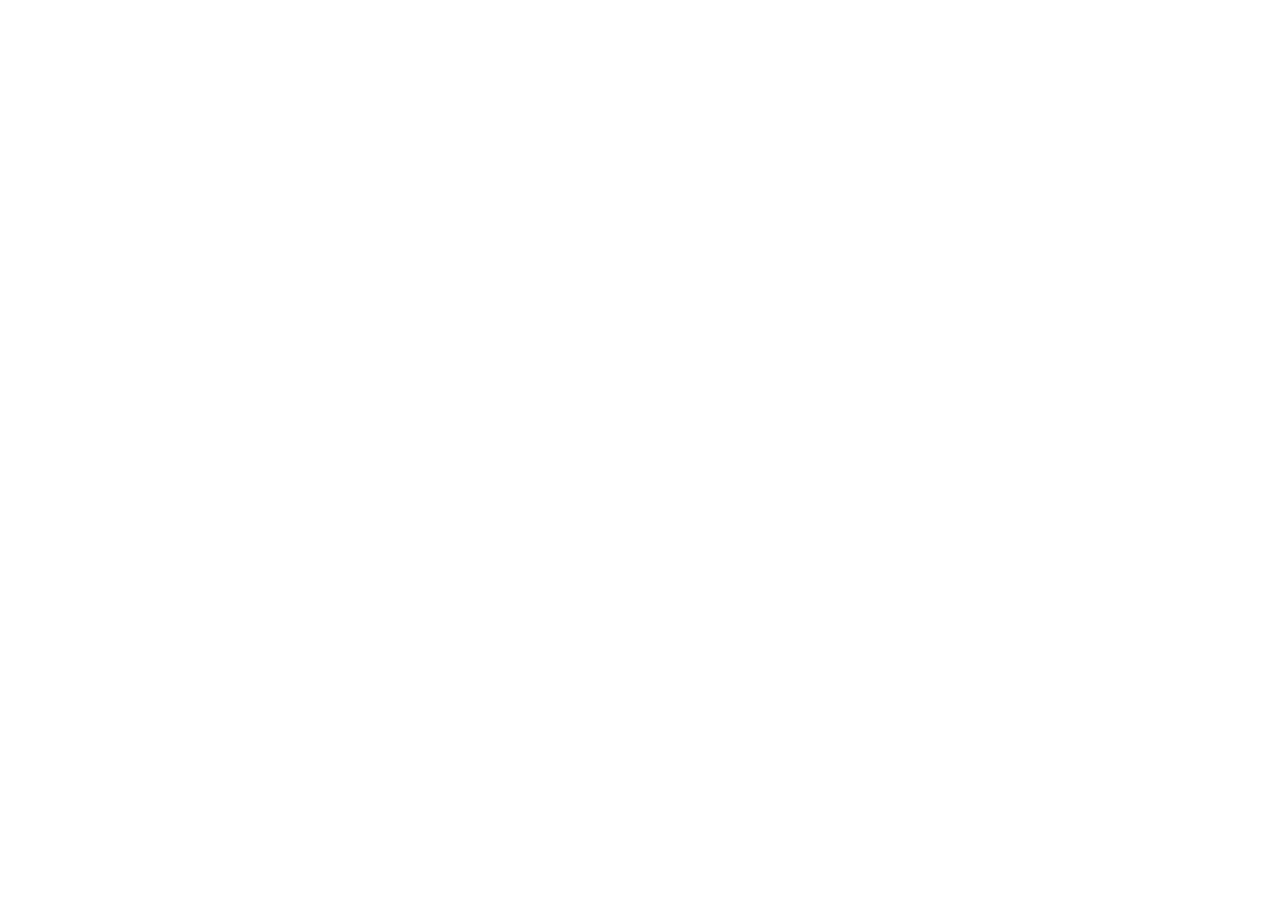
==== index.html @ 5983dcd0 "estructura del index" ====
<!DOCTYPE html>
<html lang="es">
<head>
    <meta charset="UTF-8">
    <meta name="viewport" content="width=device-width, initial-scale=1.0">
    <title>Patitas</title>
    <link rel="stylesheet" href="/css/style.css">
    <link rel="stylesheet" href="/css/responsive.css">
</head>
<body>
    <header>
        <nav>

        </nav>
    </header>

    <main>
        <section class="hero">

        </section>

        <section class="carousel">
            
        </section>

        <section class="about">
            
        </section>

        <section class="mission-vision">
            
        </section>

        <section class="gallery">
            
        </section>

        <section class="testimonials">
            
        </section>
    </main>
</body>
</html>
---- css/style.css ----
*{
    padding-bottom:0;
    margin: 0;
    box-sizing: border-box;
}

:root{
    --primary-color: #3B2416;
    --secondary-color: #F28C28;
    --light-color: #F5E6D3;
    --white-color: #FFF8F0;
    --text-color: #2B2B2B;
    --gray-color: #6B6B6B;
}
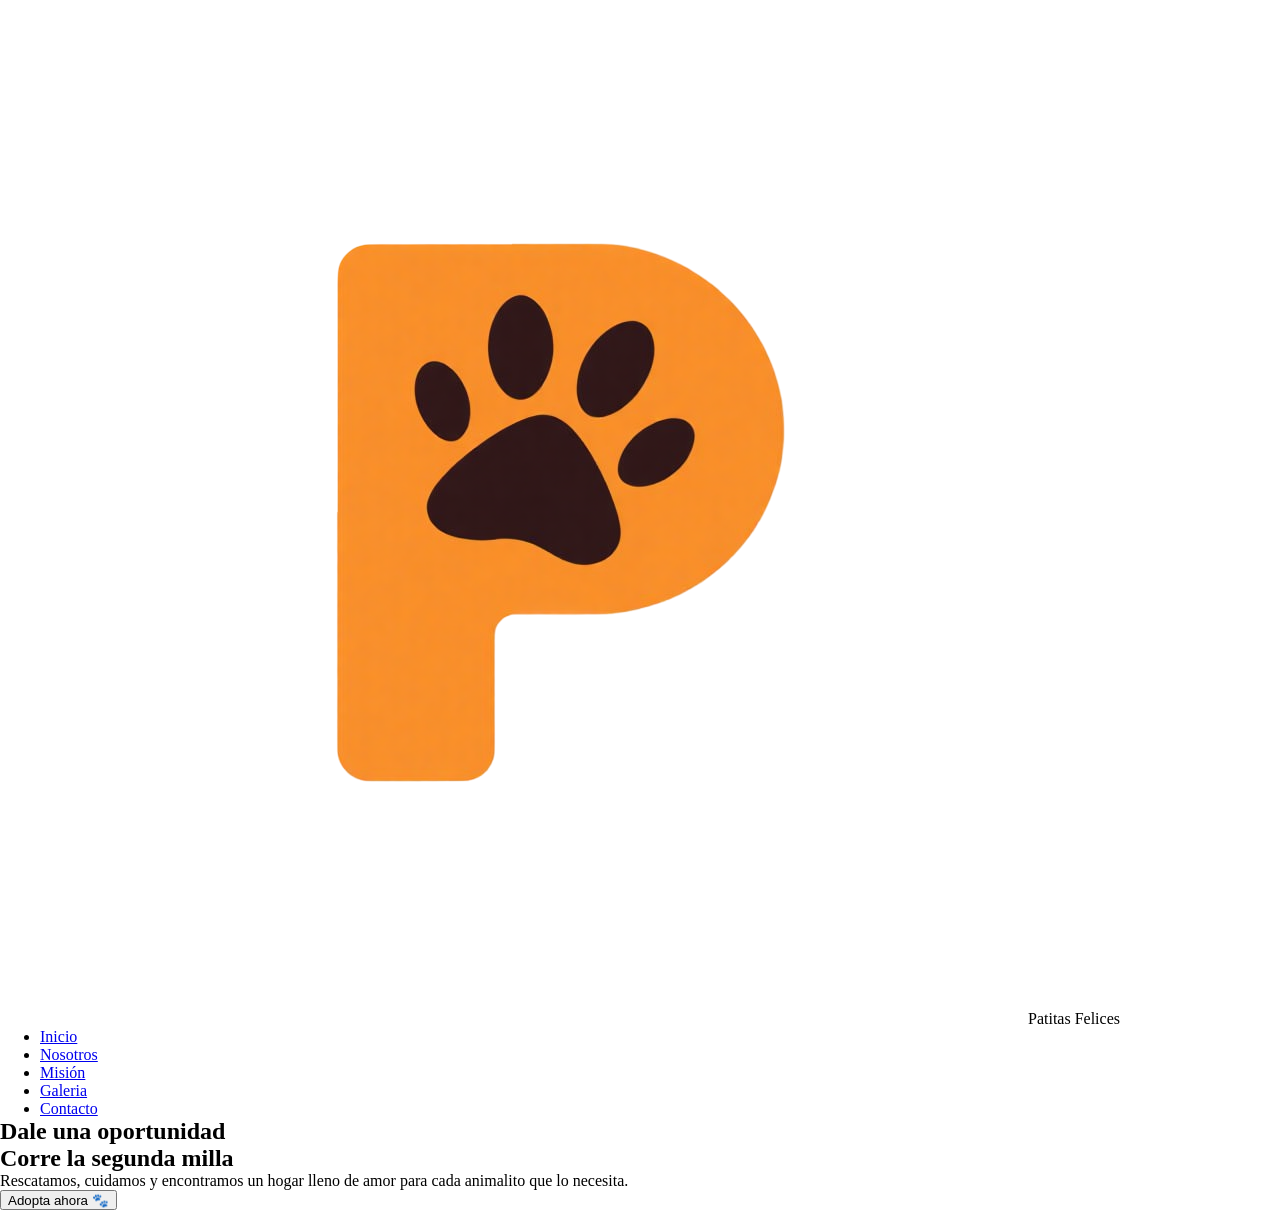
==== commit d1e44768: "recursos para el carrusel" ====
--- a/index.html
+++ b/index.html
@@ -10,12 +10,30 @@
 <body>
     <header>
         <nav>
-
+            <div class="nav-logo">
+                <img src="/assets/logo.png" alt="Patitas Felices">
+                <span class="logo-text">Patitas Felices</span>
+            </div>
+            <ul class="nav-links">
+                <li><a href="#inicio">Inicio</a></li>
+                <li><a href="#nosotroa">Nosotros</a></li>
+                <li><a href="#mision-vision">Misión</a></li>
+                <li><a href="#galeria">Galeria</a></li>
+                <li><a href="./contacto.html">Contacto</a></li>
+                
+                
+            </ul>
         </nav>
     </header>
 
     <main>
-        <section class="hero">
+        <!--BANNER PRINCIPAL-->
+        <section class="hero" id="inicio">
+            <div class="hero-texto">
+                <h1>Dale una oportunidad <br>Corre la segunda milla</h1>
+                <p>Rescatamos, cuidamos y encontramos un hogar lleno de amor para cada animalito que lo necesita.</p>
+                <a href="./adoptar.html"><button class="btn-primary">Adopta ahora 🐾</button></a>
+            </div>
 
         </section>
 
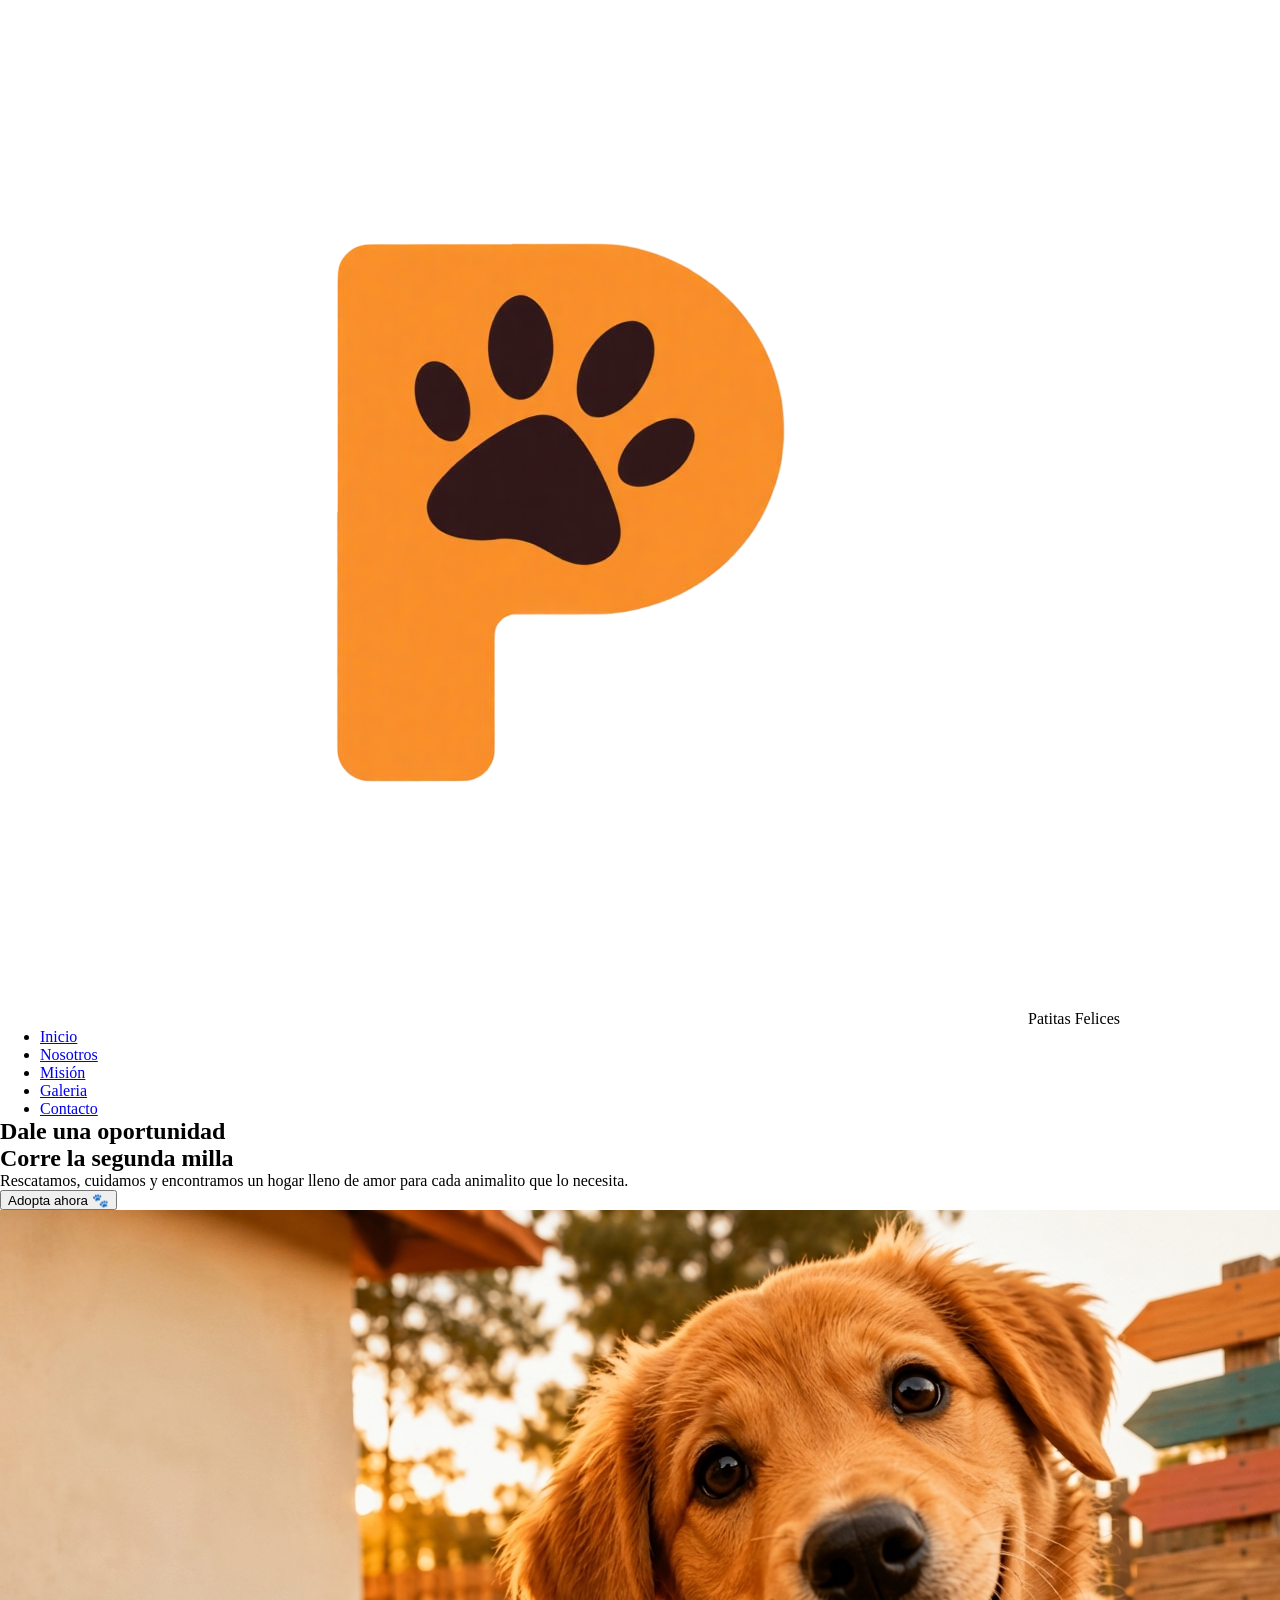
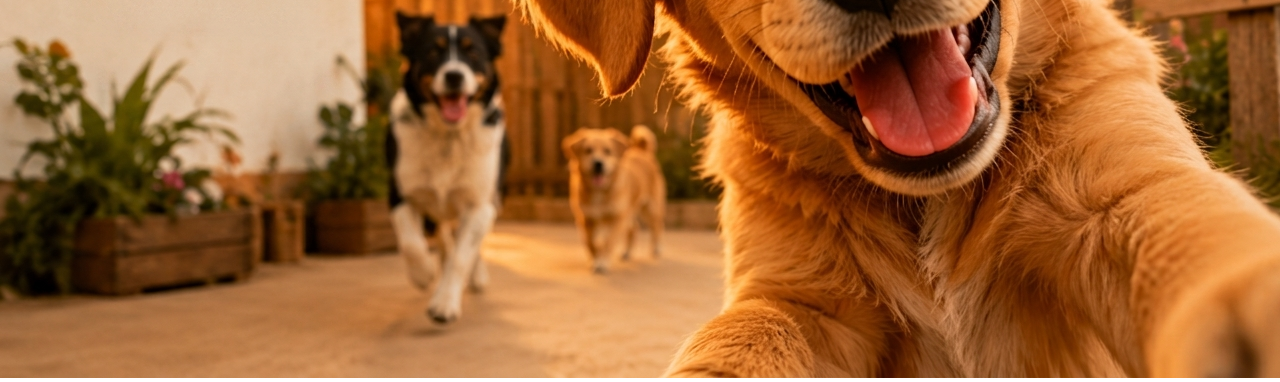
==== commit 1a6184cd: "section banner principal" ====
--- a/index.html
+++ b/index.html
@@ -28,16 +28,20 @@
 
     <main>
         <!--BANNER PRINCIPAL-->
-        <section class="hero" id="inicio">
+        <section class="hero">
             <div class="hero-texto">
                 <h1>Dale una oportunidad <br>Corre la segunda milla</h1>
                 <p>Rescatamos, cuidamos y encontramos un hogar lleno de amor para cada animalito que lo necesita.</p>
                 <a href="./adoptar.html"><button class="btn-primary">Adopta ahora 🐾</button></a>
             </div>
-
+            <div class="hero-imagen">
+                <img src="./assets/hero.png" alt="Perrito feliz">
+            </div>
         </section>
 
+        <!--CARRUSEL-->
         <section class="carousel">
+
             
         </section>
 
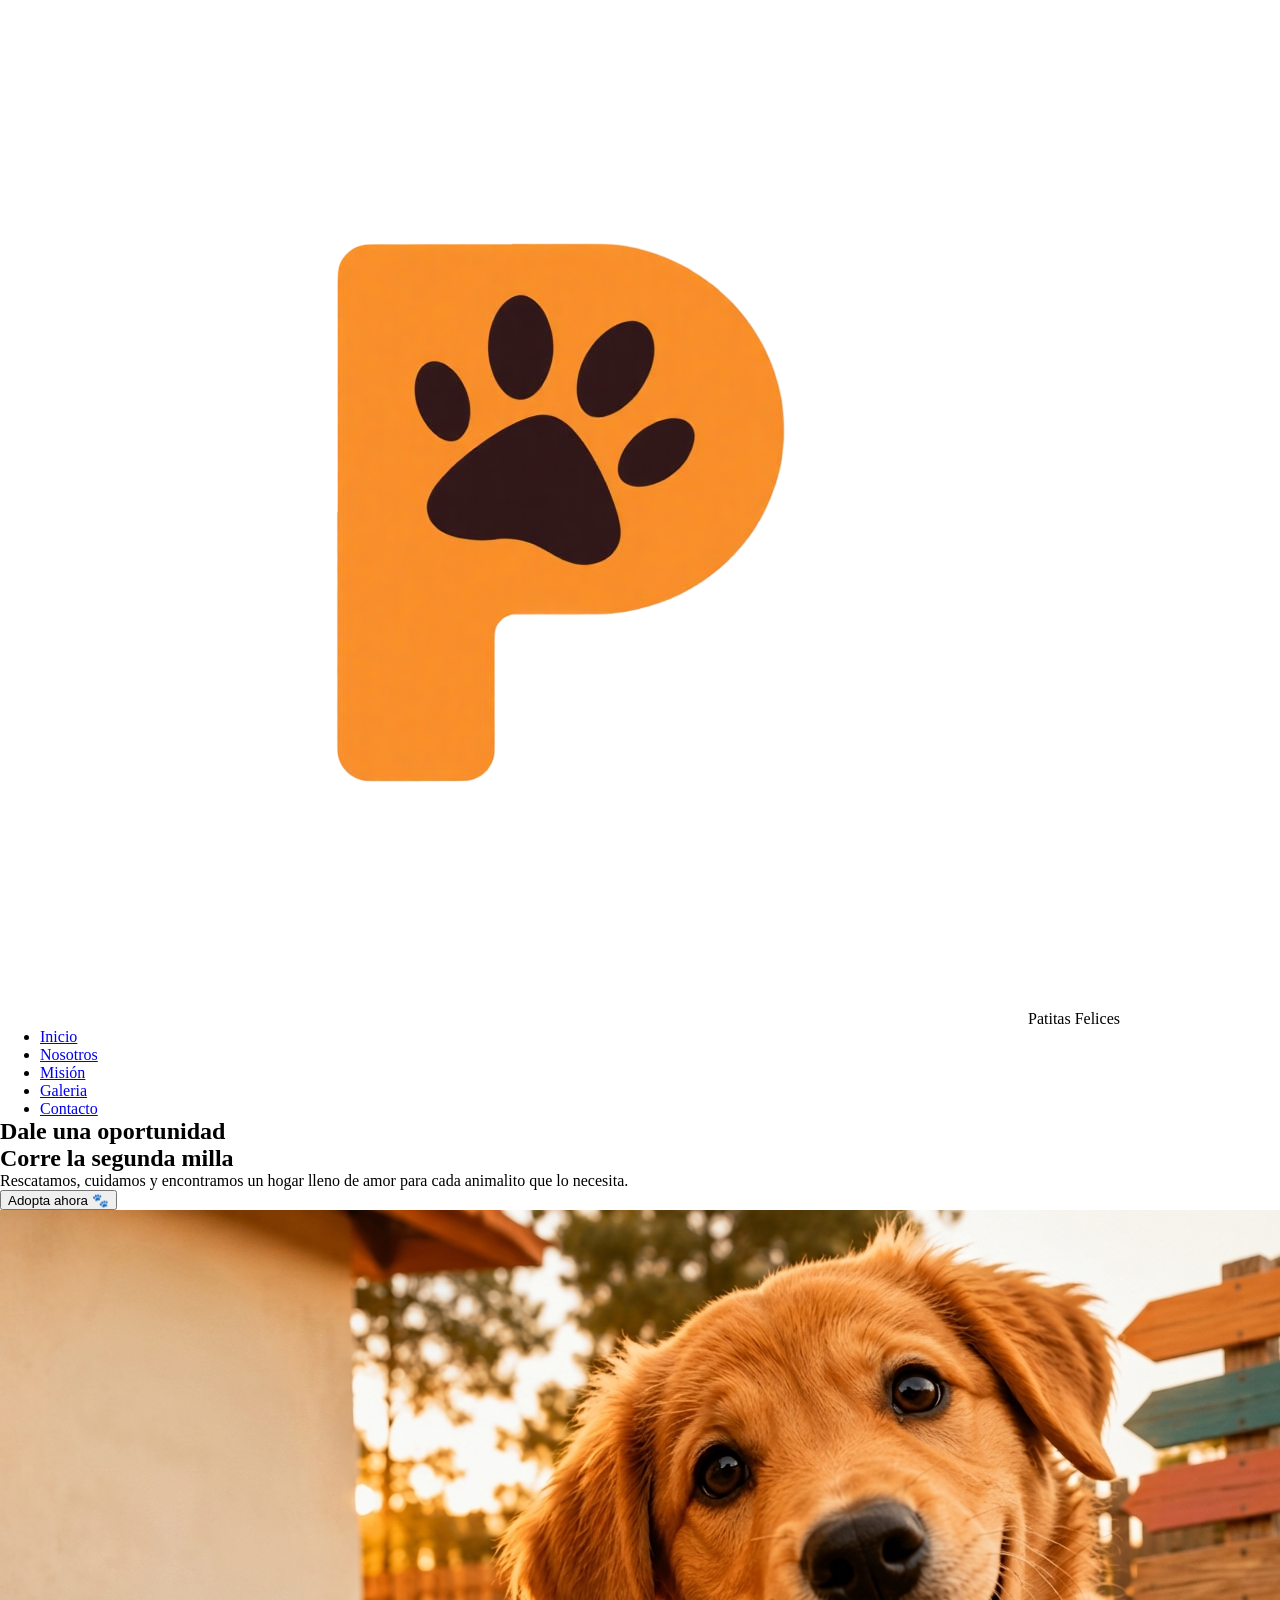
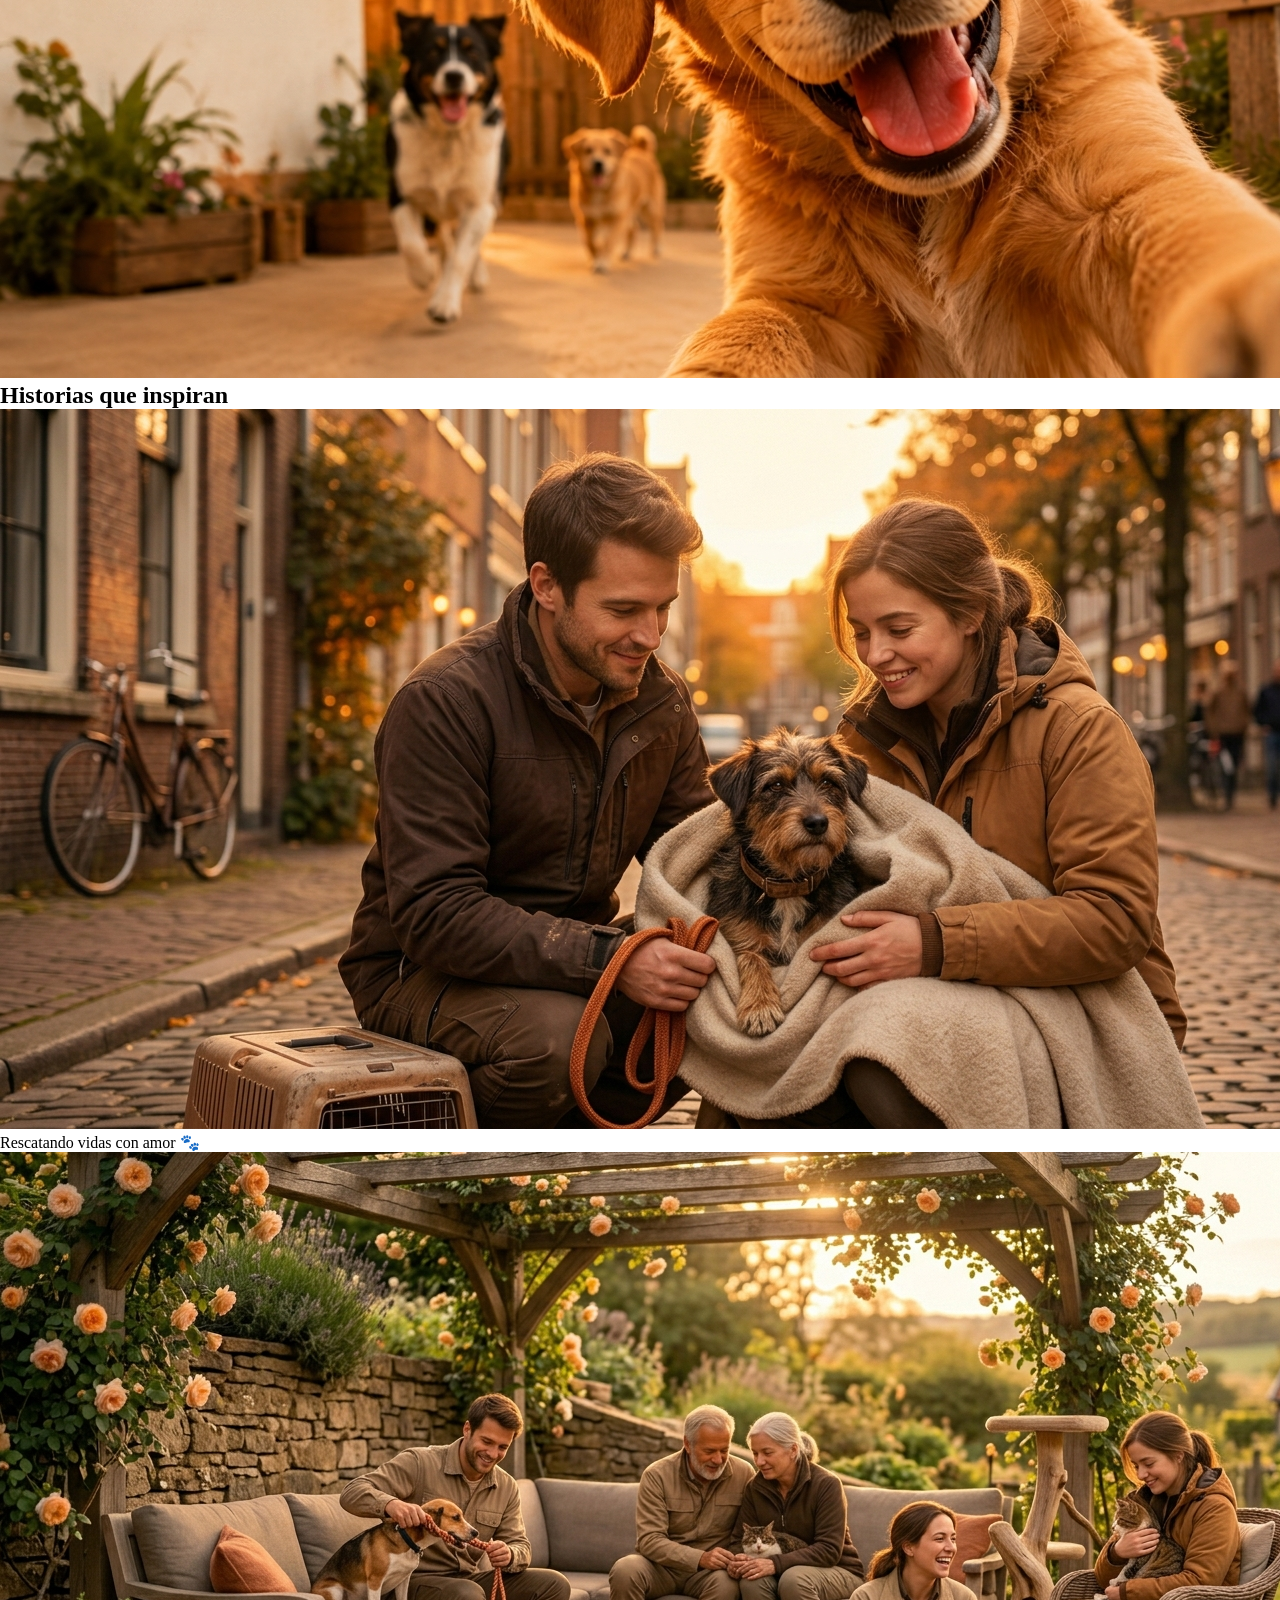
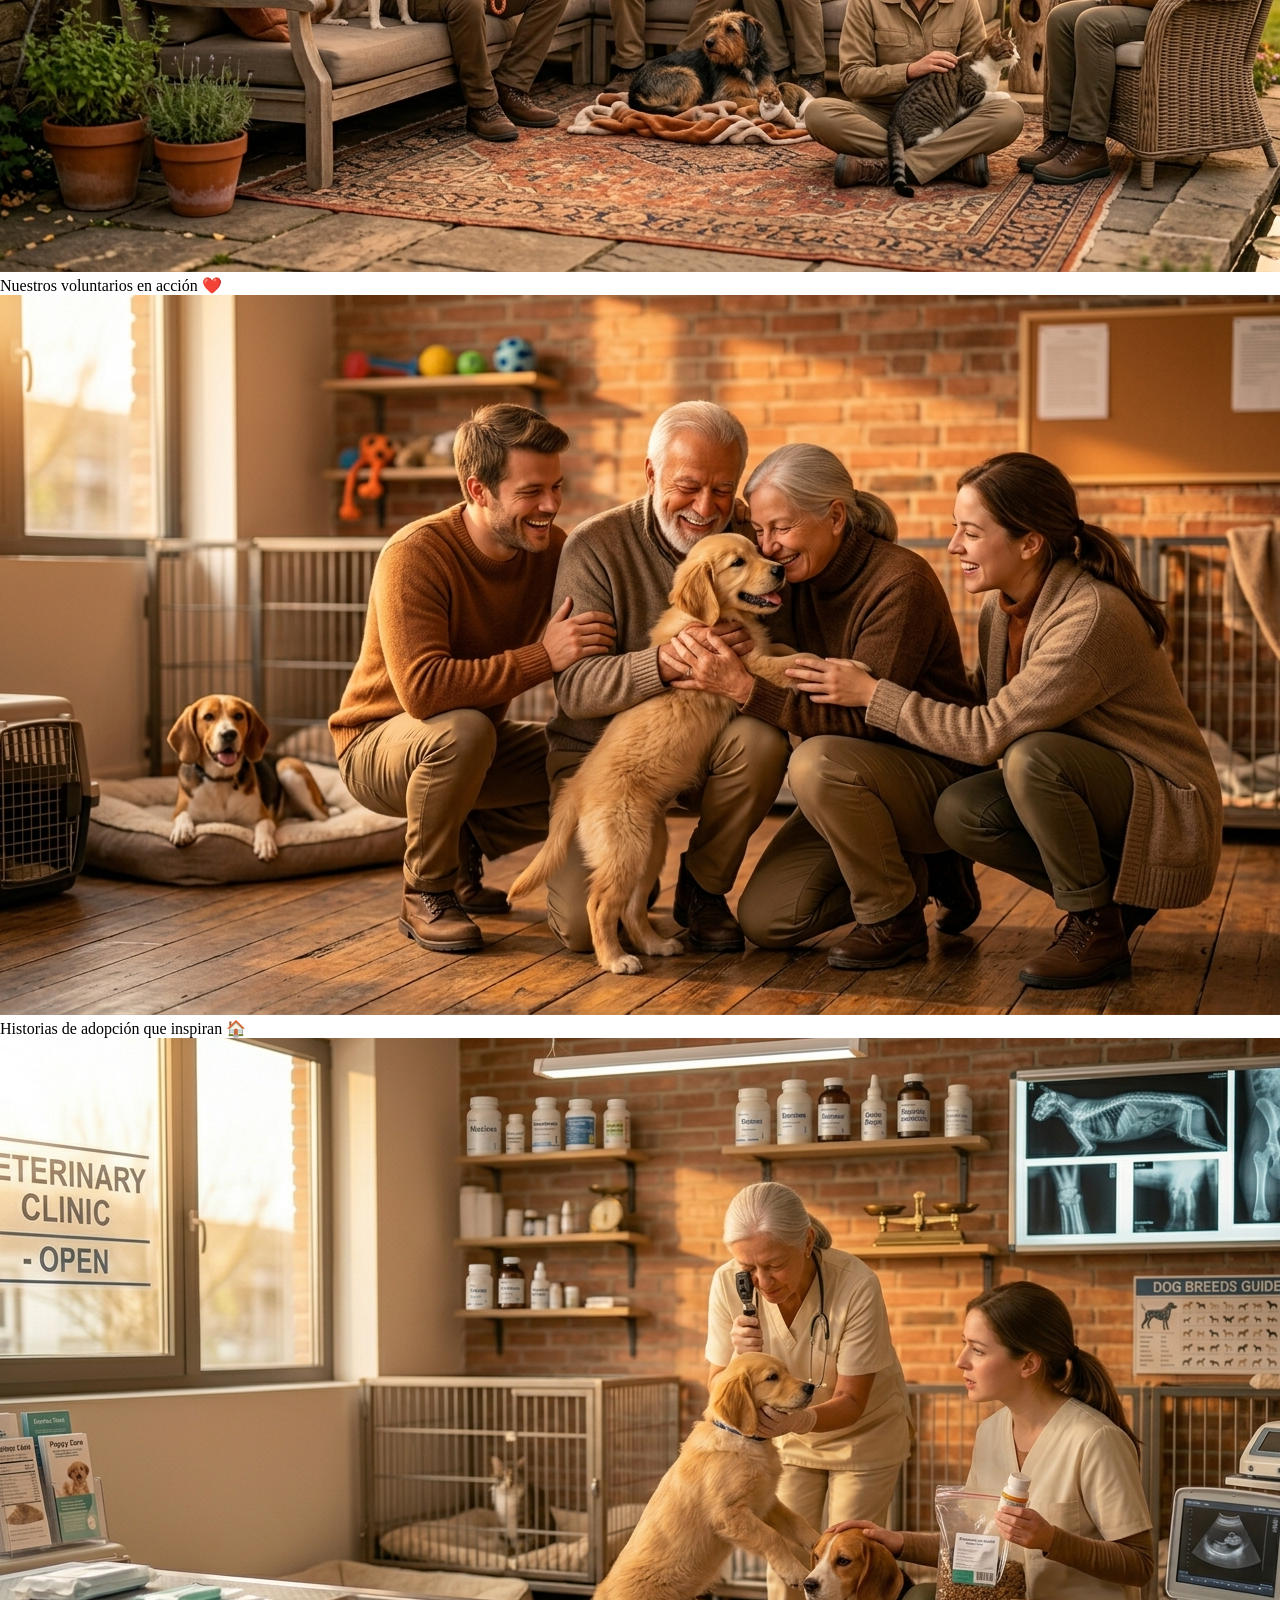
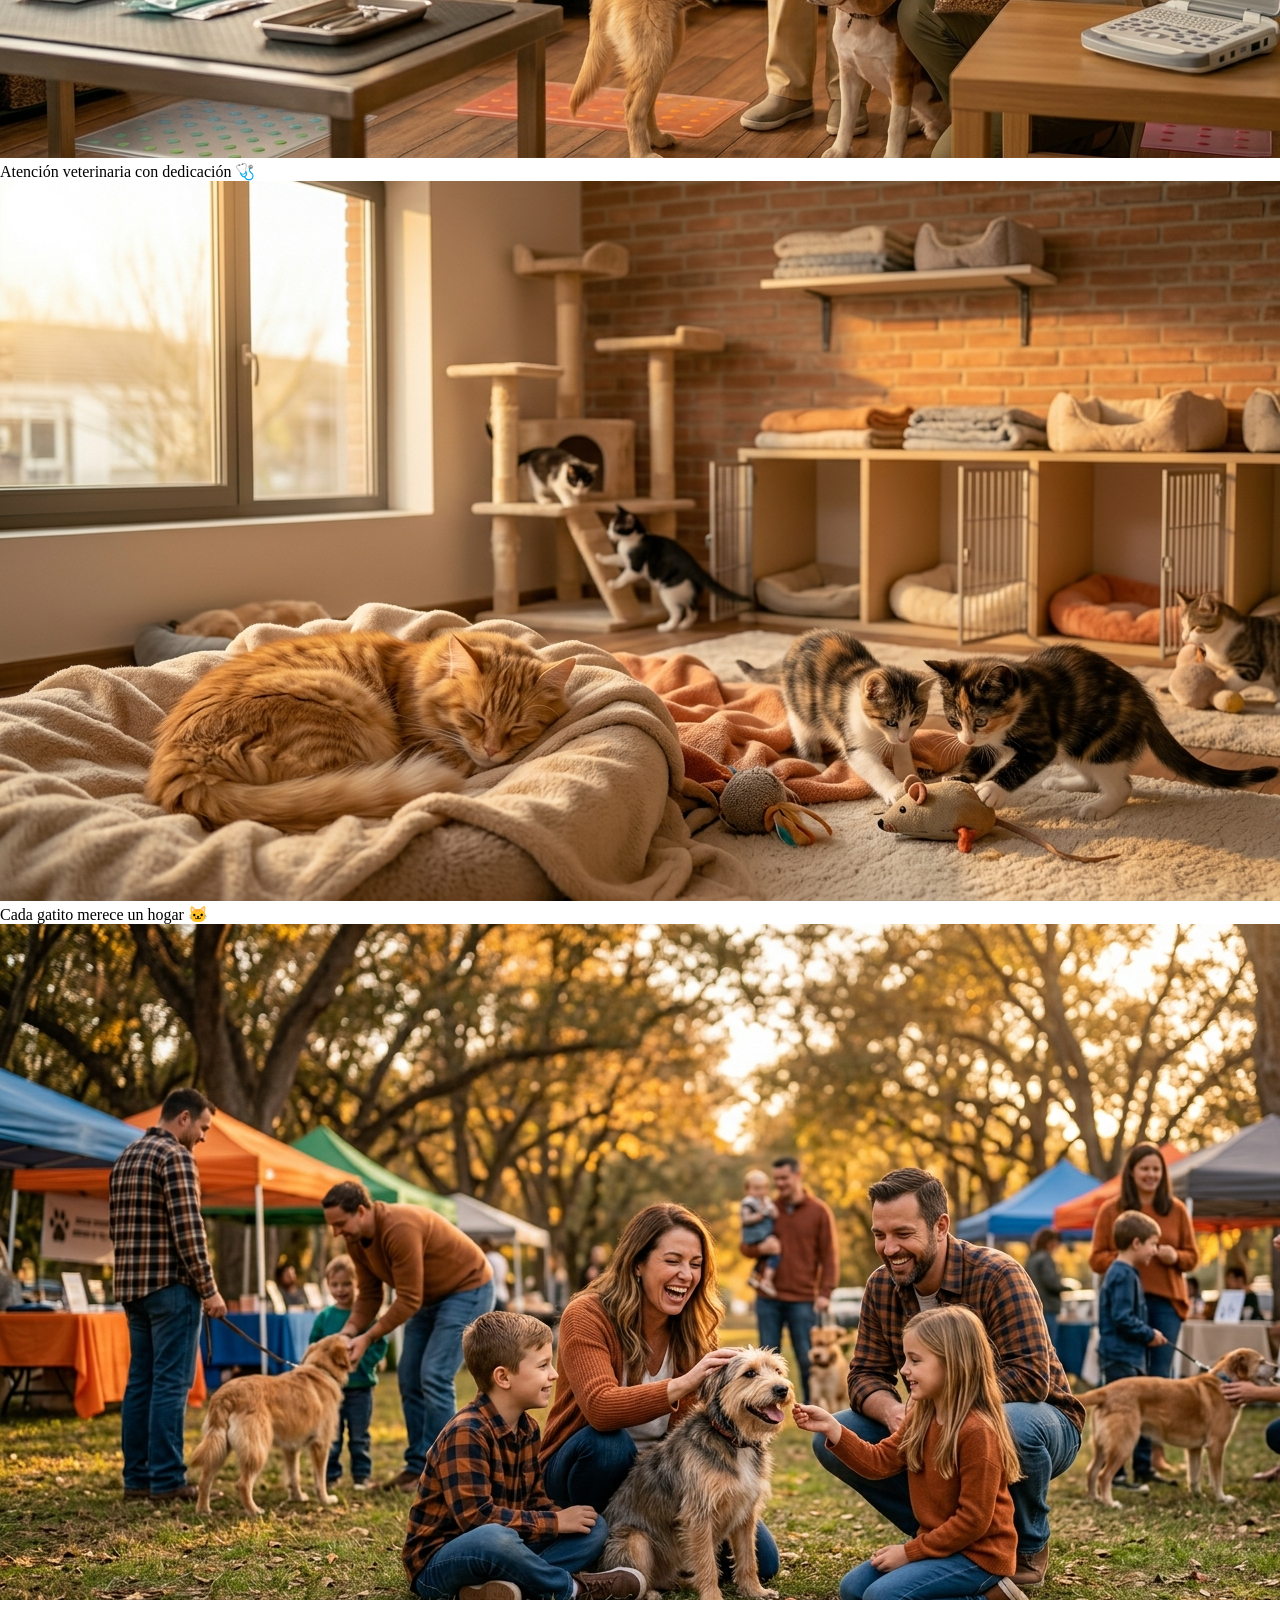
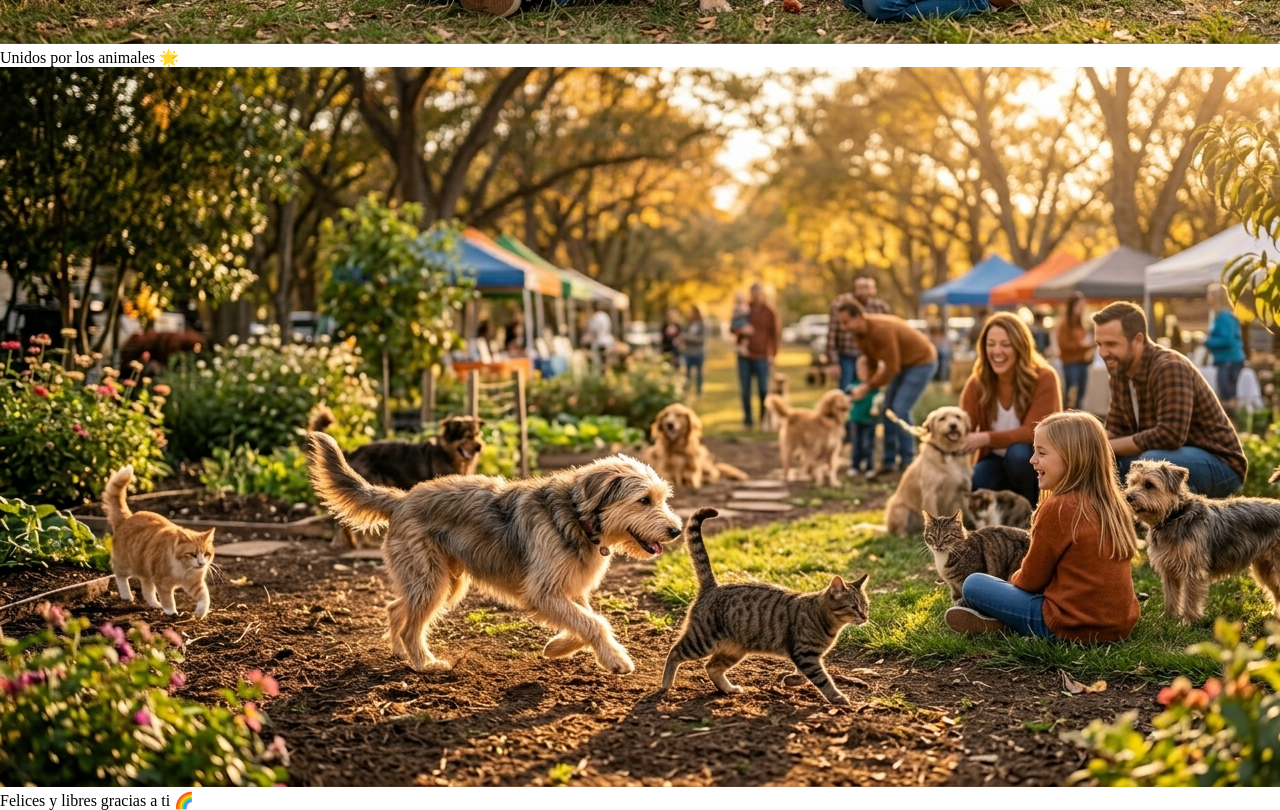
==== commit 57d2a9fd: "section carrusel html completo" ====
--- a/index.html
+++ b/index.html
@@ -41,8 +41,88 @@
 
         <!--CARRUSEL-->
         <section class="carousel">
+            <div class="container">
 
-            
+                <h2 class="section-title">
+                Historias que inspiran
+                </h2>
+
+                <div class="carousel-track">
+
+                    <article class="carousel-slide">
+
+                        <img src="./assets/imag-1.png" alt="Rescate animal">
+
+                        <div class="carousel-caption">
+                            <p>Rescatando vidas con amor 🐾</p>
+                        </div>
+
+                    </article>
+
+                    <article class="carousel-slide">
+
+                        <img src="./assets/imag-2.png" alt="Voluntarios">
+
+                        <div class="carousel-caption">
+                            <p>Nuestros voluntarios en acción ❤️</p>
+                        </div>
+
+                    </article>
+
+                    <article class="carousel-slide">
+
+                        <img src="./assets/imag-3.png" alt="Adopción feliz">
+
+                        <div class="carousel-caption">
+                            <p>Historias de adopción que inspiran 🏠</p>
+                        </div>
+
+                    </article>
+
+                    <article class="carousel-slide">
+
+                        <img src="./assets/imag-4.png" alt="Cuidado veterinario">
+
+                        <div class="carousel-caption">
+                            <p>Atención veterinaria con dedicación 🩺</p>
+                        </div>
+
+                    </article>
+
+                    <article class="carousel-slide">
+
+                        <img src="./assets/imag-5.png" alt="Gatos rescatados">
+
+                        <div class="carousel-caption">
+                            <p>Cada gatito merece un hogar 🐱</p>
+                        </div>
+
+                    </article>
+
+                    <article class="carousel-slide">
+
+                        <img src="./assets/imag-6.png" alt="Evento comunitario">
+
+                        <div class="carousel-caption">
+                            <p>Unidos por los animales 🌟</p>
+                        </div>
+
+                    </article>
+
+                    <article class="carousel-slide">
+
+                        <img src="./assets/imag-7.png" alt="Animales felices">
+
+                        <div class="carousel-caption">
+                            <p>Felices y libres gracias a ti 🌈</p>
+                        </div>
+
+                    </article>
+
+                </div>
+
+            </div>
+
         </section>
 
         <section class="about">
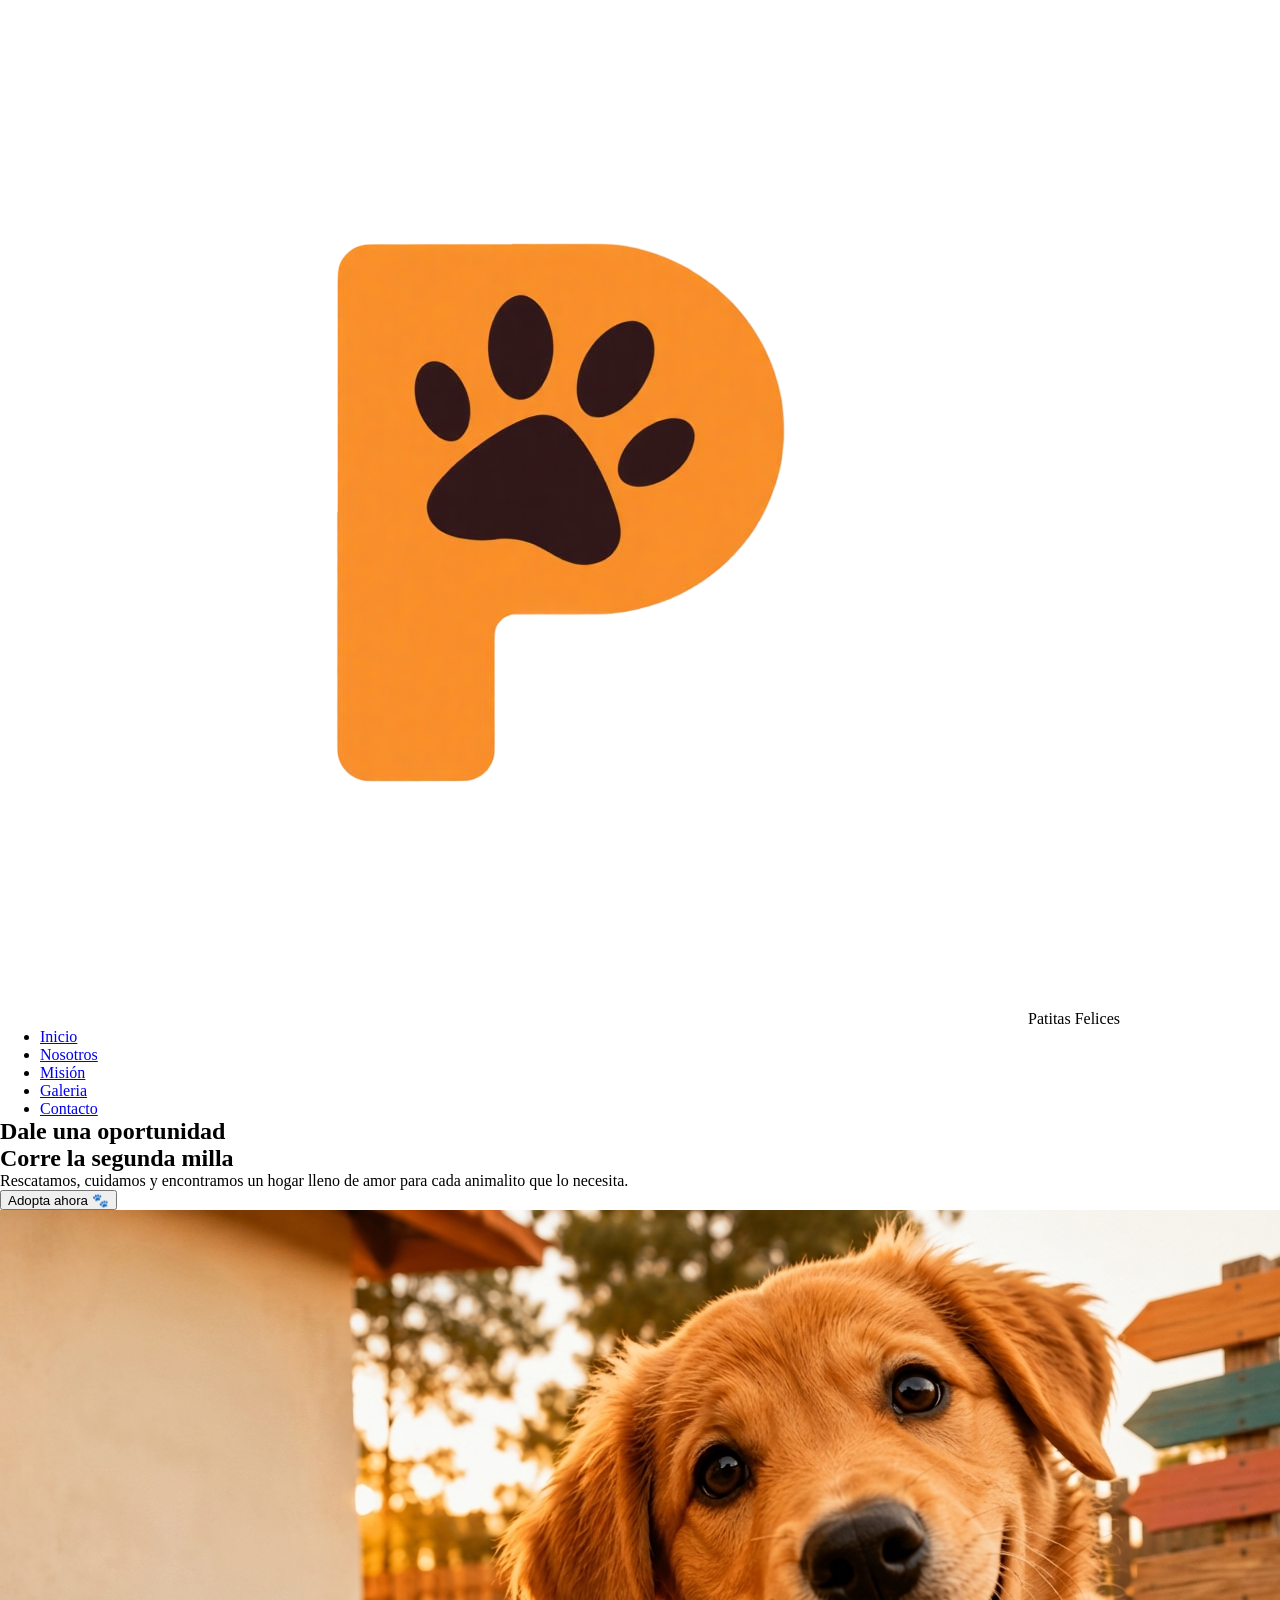
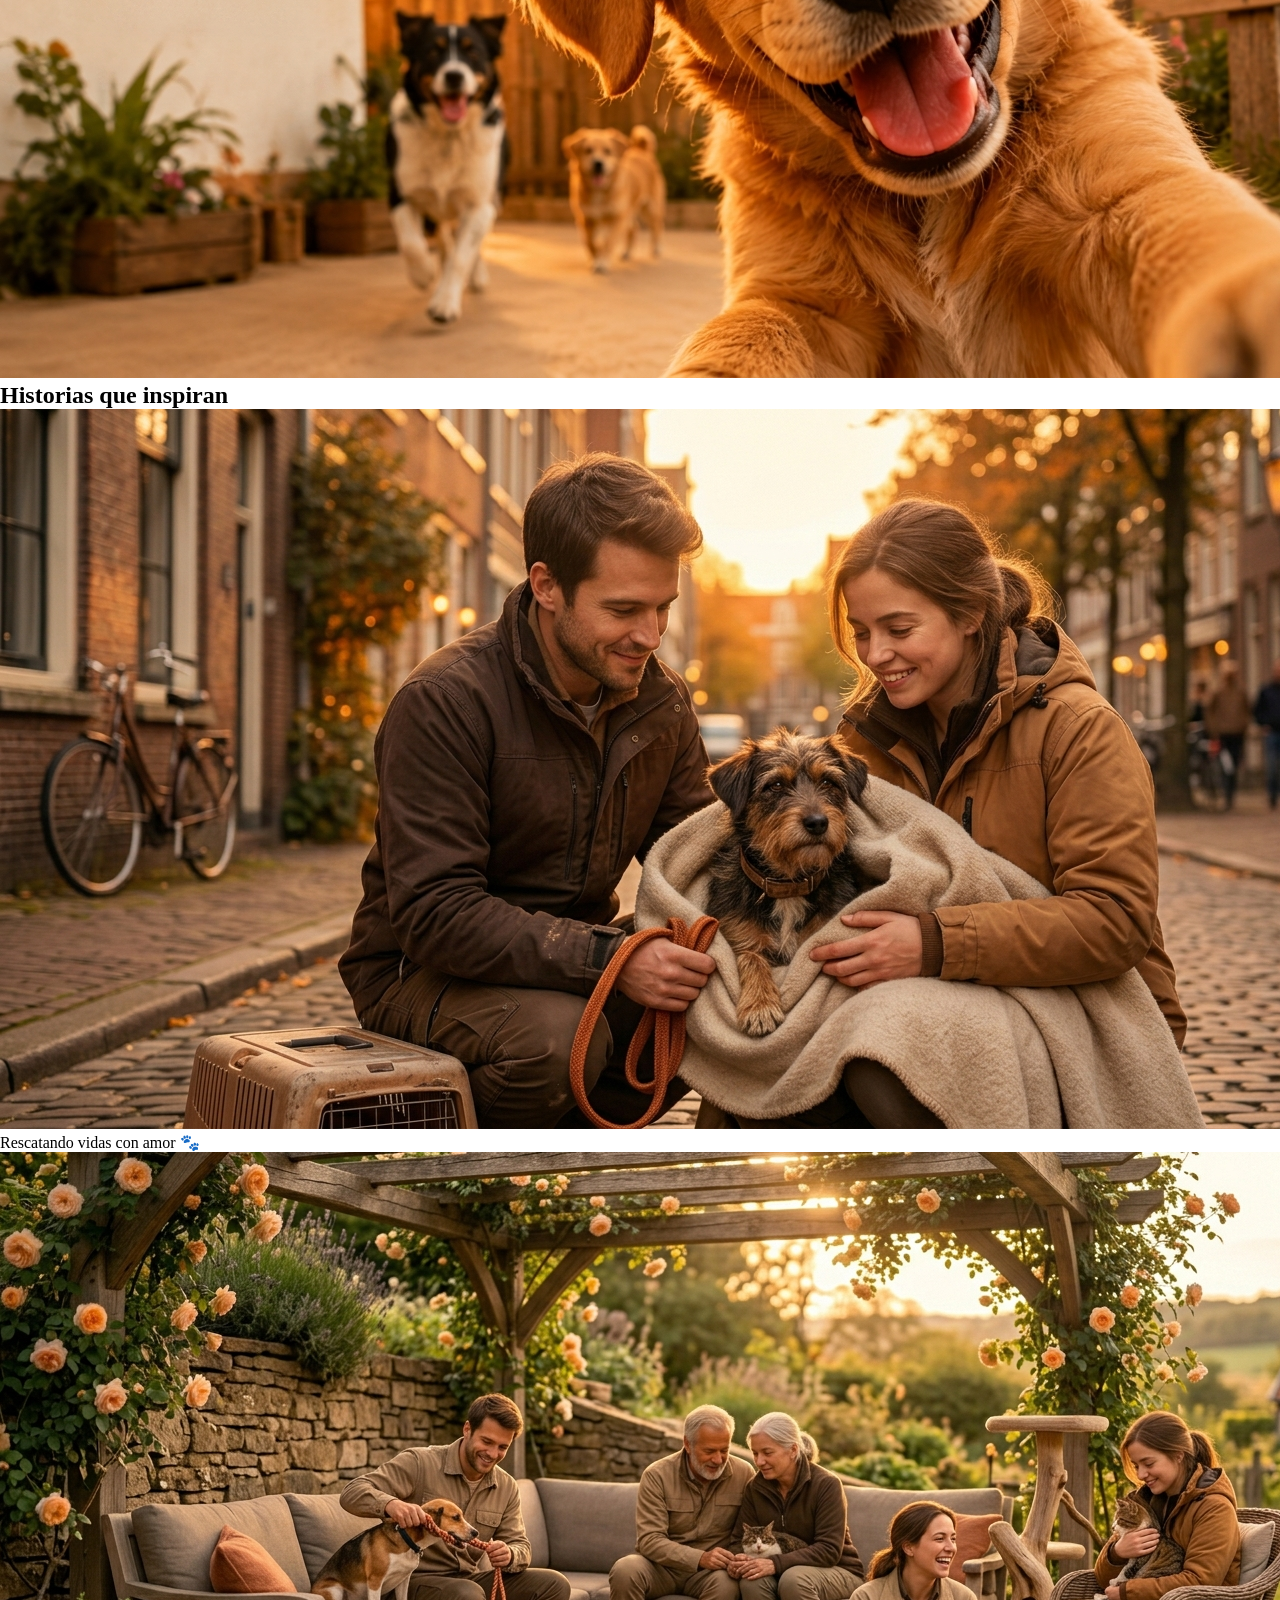
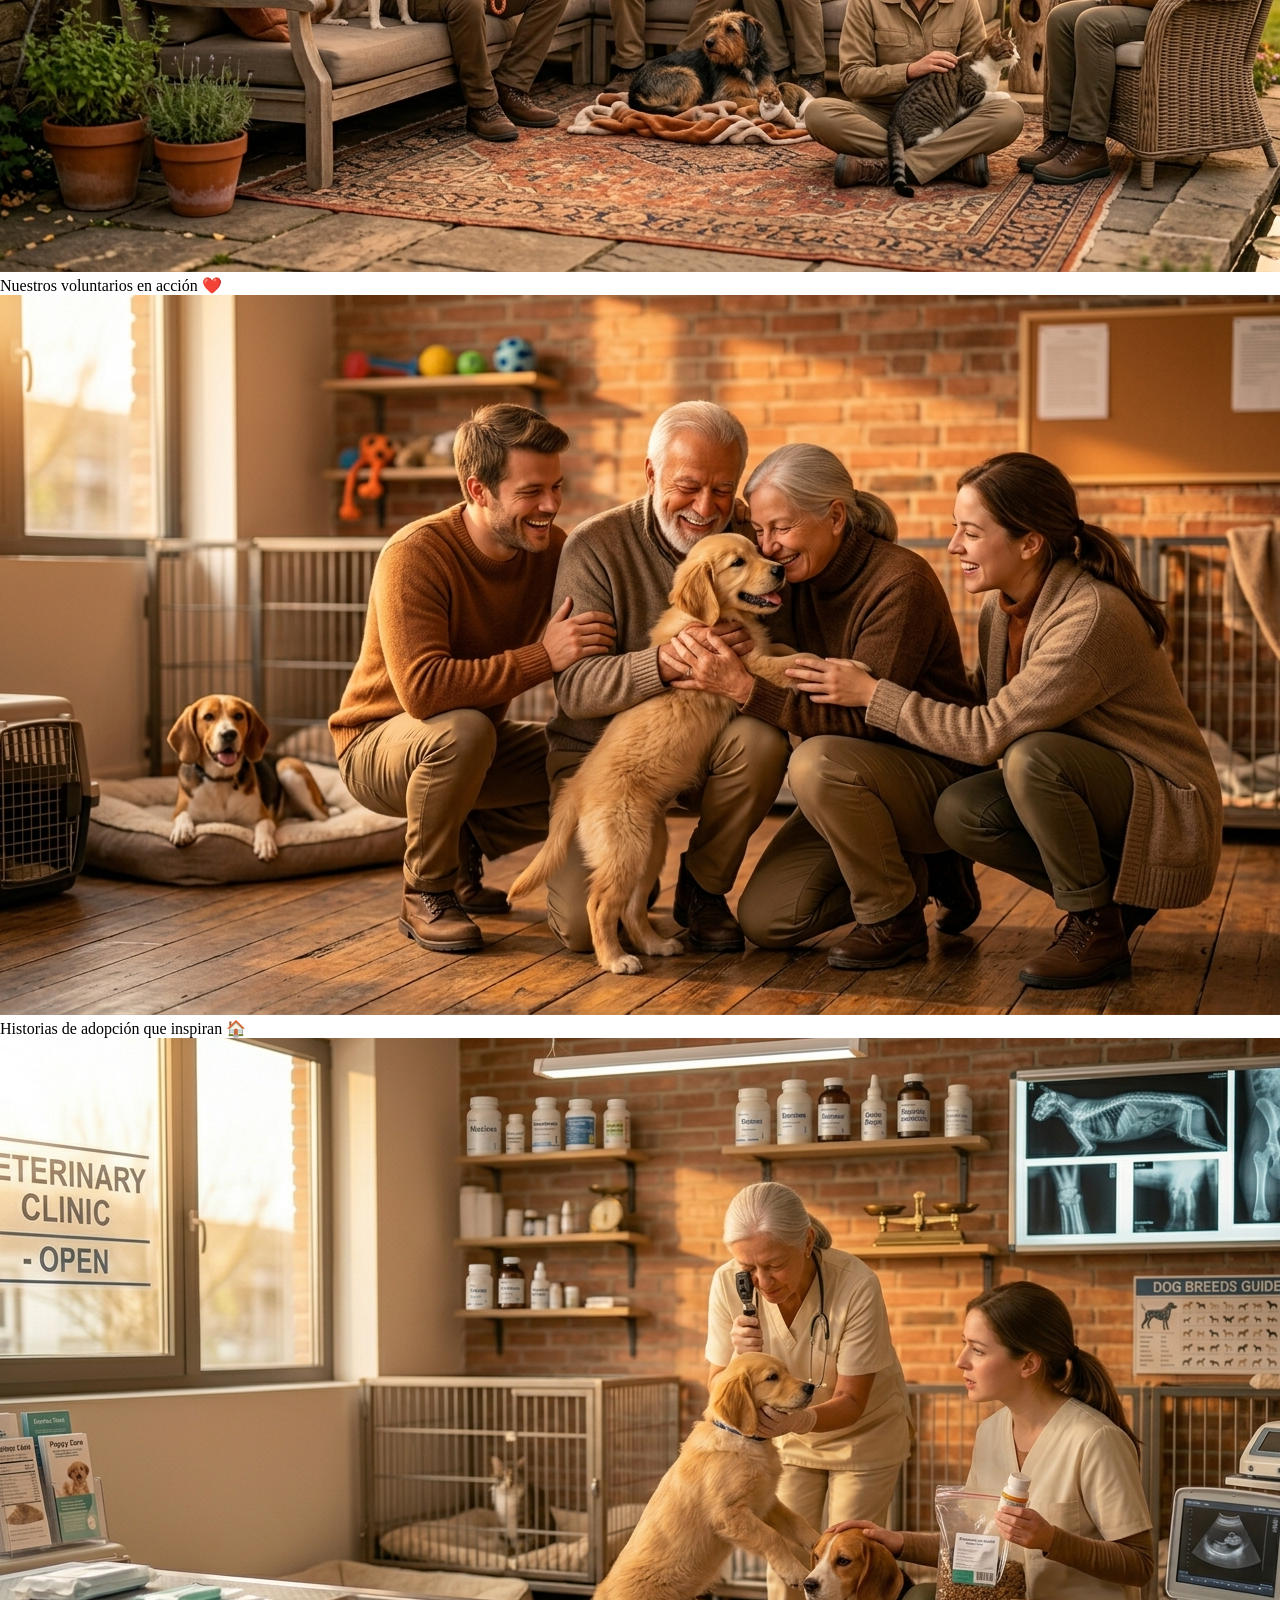
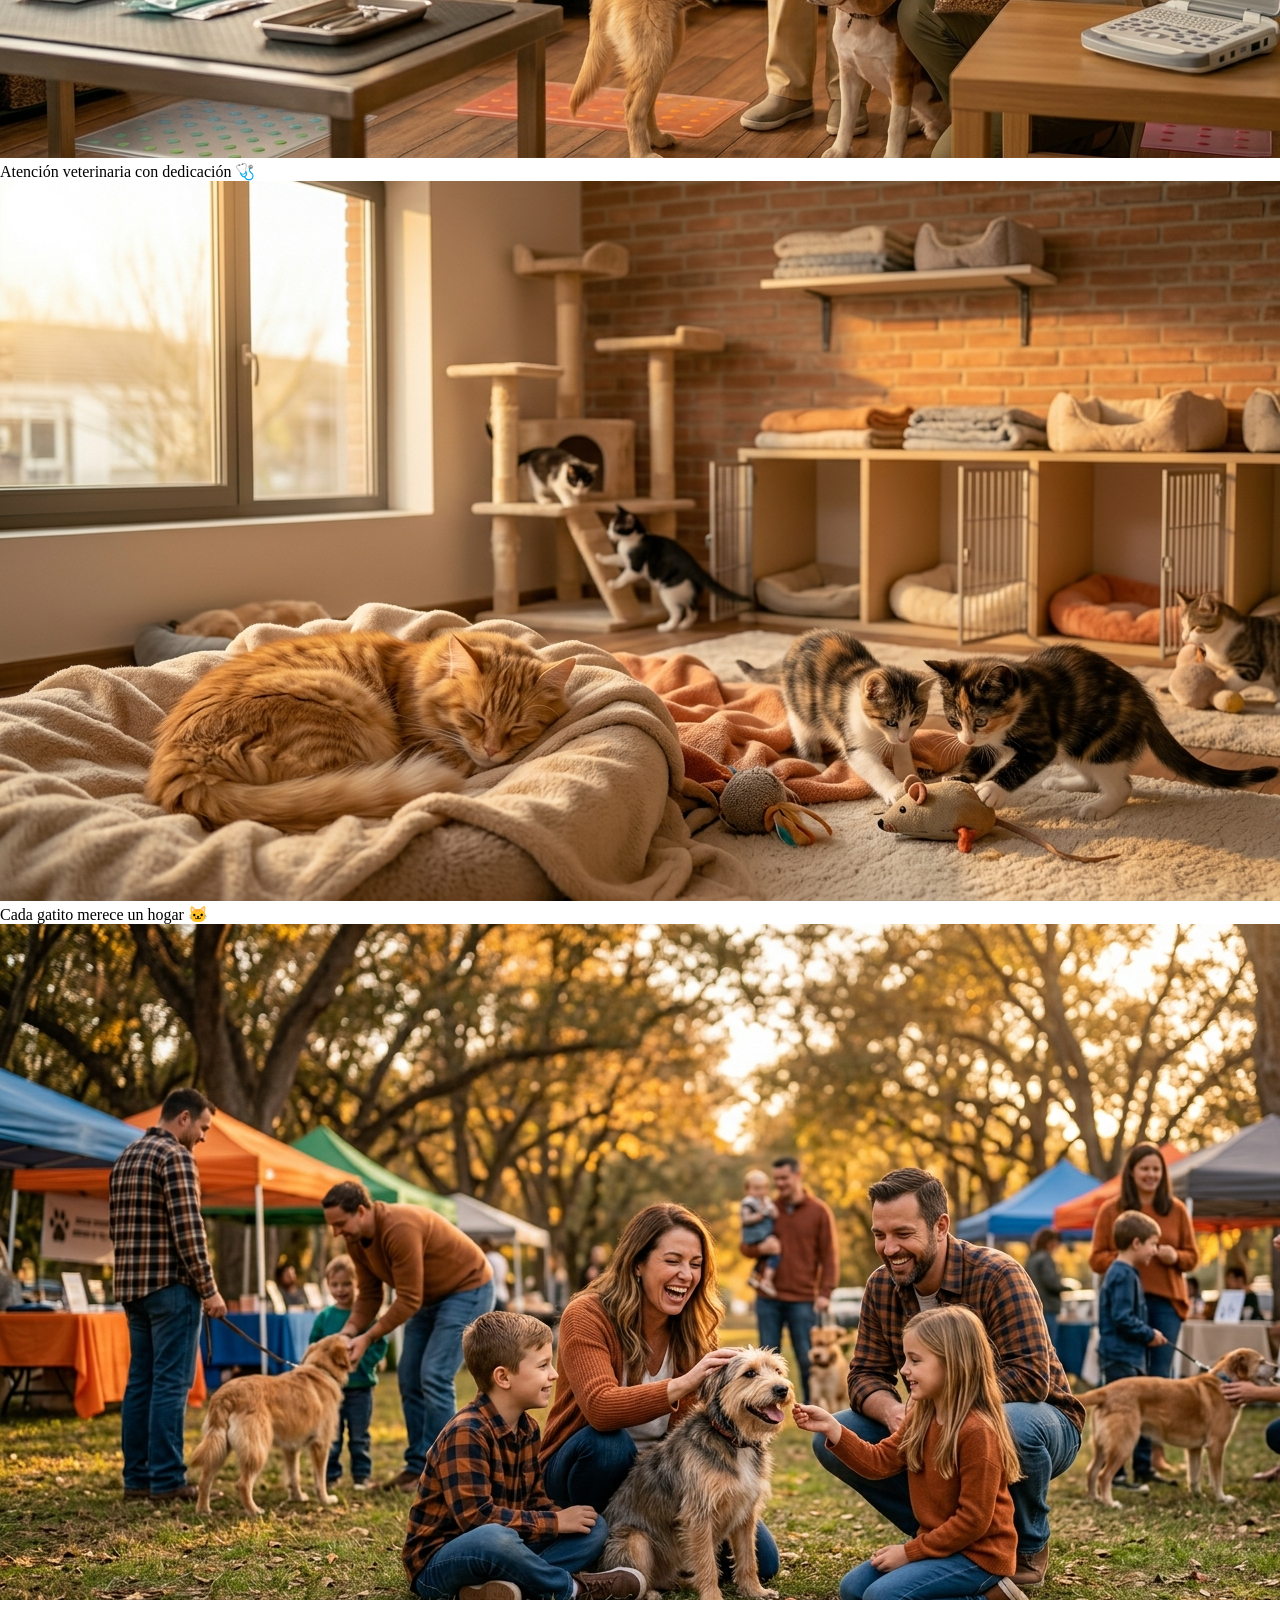
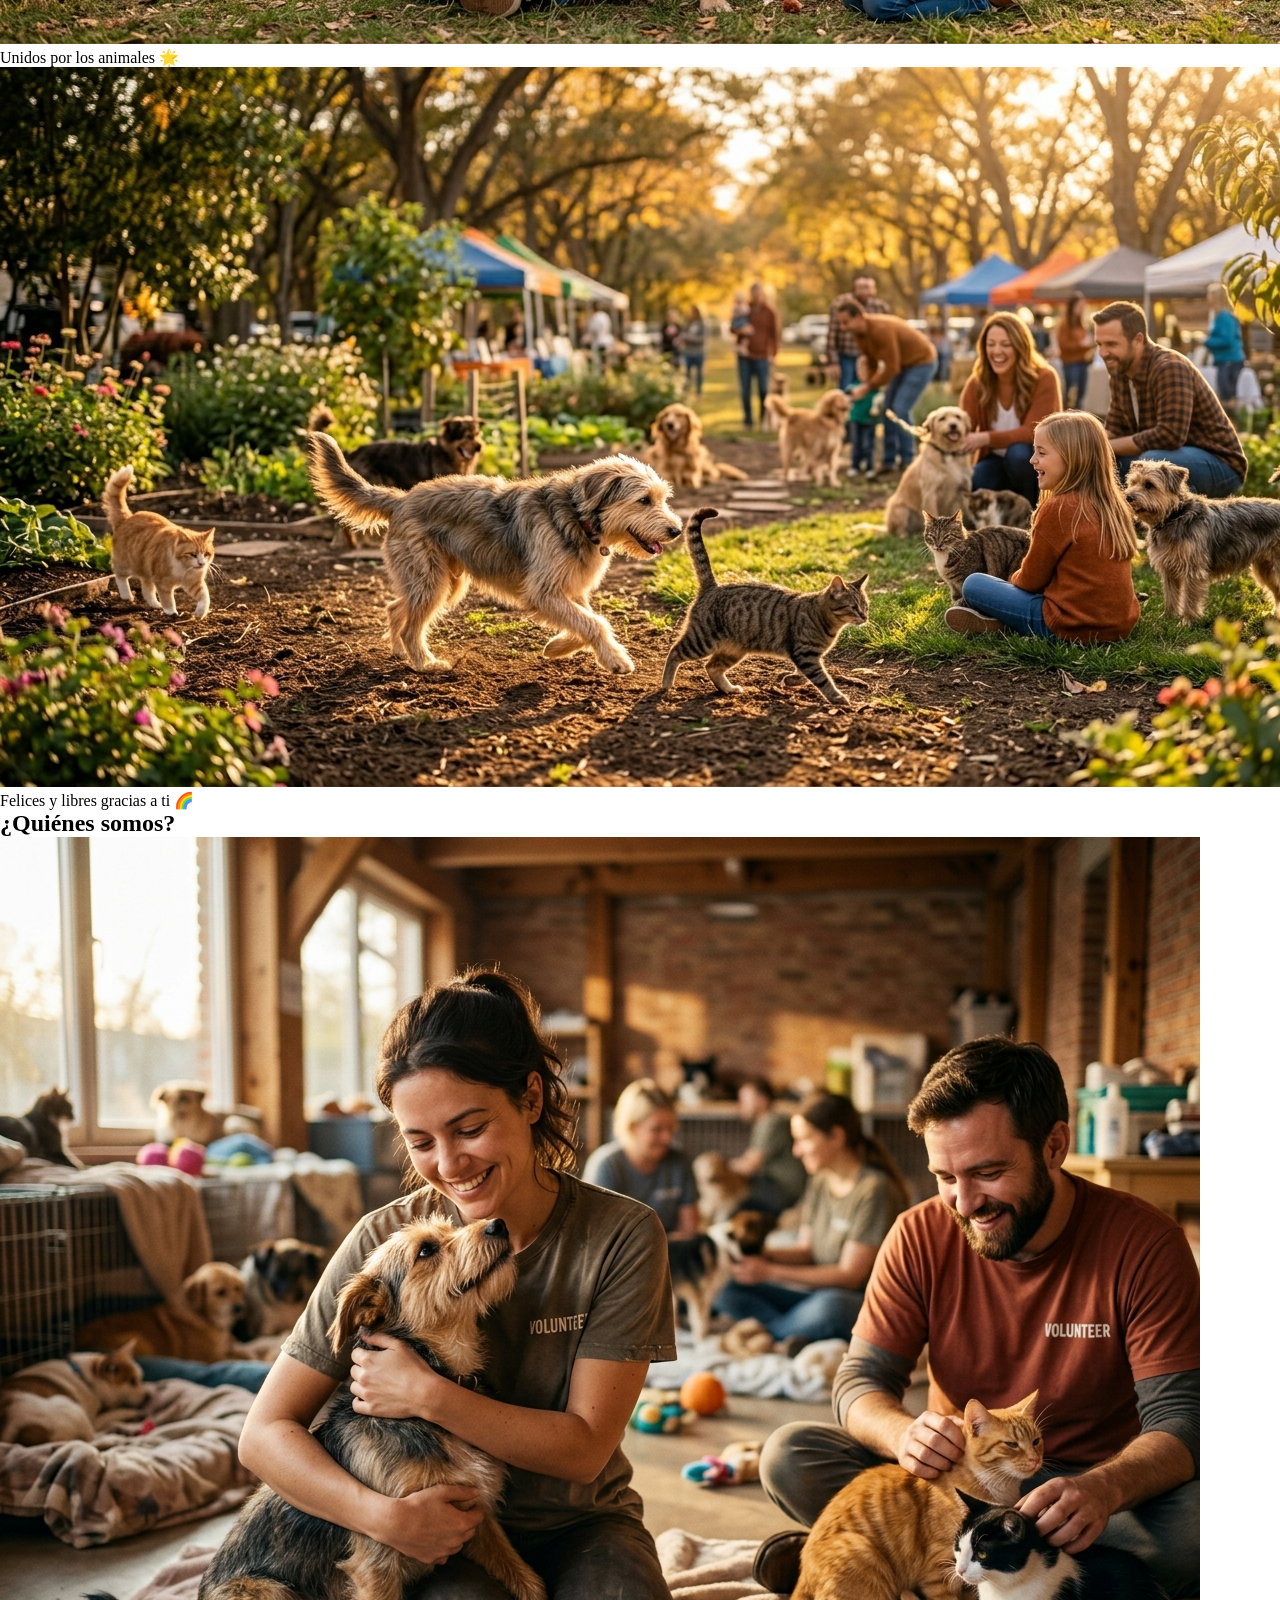
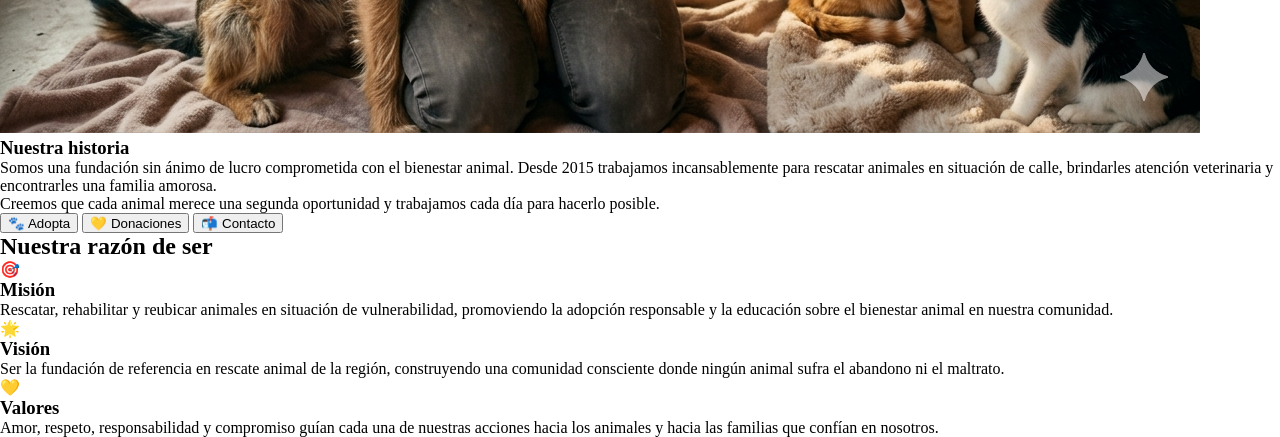
==== commit 73326d67: "section mision-vision en html" ====
--- a/index.html
+++ b/index.html
@@ -125,13 +125,66 @@
 
         </section>
 
+        <!--RESUMEN FUNDACIÓN-->
         <section class="about">
-            
+            <div class="container">
+
+                <h2 class="section-title">¿Quiénes somos?</h2>
+                <div class="about-content">
+
+                        <div class="about-imagen">
+                            <img src="./assets/about.png" alt="Voluntarios Patitas Felices">
+                        </div>
+
+                        <div class="about-texto">
+                            <h3>Nuestra historia</h3>
+                            <p>Somos una fundación sin ánimo de lucro comprometida con el bienestar animal. Desde 2015 trabajamos incansablemente para rescatar animales en situación de calle, brindarles atención veterinaria y encontrarles una familia amorosa.</p>
+                            <p>Creemos que cada animal merece una segunda oportunidad y trabajamos cada día para hacerlo posible.</p>
+
+                            <div class="about-botones">
+                                <a href="./adoptar.html"><button class="btn-primary">🐾 Adopta</button></a>
+                                <a href="#donaciones"><button class="btn-outline">💛 Donaciones</button></a>
+                                <a href="./contacto.html"><button class="btn-outline">📬 Contacto</button></a>
+                            </div>
+
+                        </div>
+
+                </div>
+
+            </div>
         </section>
 
+                <!-- MISIÓN Y VISIÓN -->
         <section class="mission-vision">
-            
+            <div class="container">
+
+                <h2 class="section-title">Nuestra razón de ser</h2>
+
+                <div class="mv-content">
+
+                    <article class="mv-card">
+                        <span class="mv-icono">🎯</span>
+                        <h3>Misión</h3>
+                        <p>Rescatar, rehabilitar y reubicar animales en situación de vulnerabilidad, promoviendo la adopción responsable y la educación sobre el bienestar animal en nuestra comunidad.</p>
+                    </article>
+
+                    <article class="mv-card">
+                        <span class="mv-icono">🌟</span>
+                        <h3>Visión</h3>
+                        <p>Ser la fundación de referencia en rescate animal de la región, construyendo una comunidad consciente donde ningún animal sufra el abandono ni el maltrato.</p>
+                    </article>
+
+                    <article class="mv-card">
+                        <span class="mv-icono">💛</span>
+                        <h3>Valores</h3>
+                        <p>Amor, respeto, responsabilidad y compromiso guían cada una de nuestras acciones hacia los animales y hacia las familias que confían en nosotros.</p>
+                    </article>
+
+                </div>
+
+            </div>
         </section>
+  
 
         <section class="gallery">
             
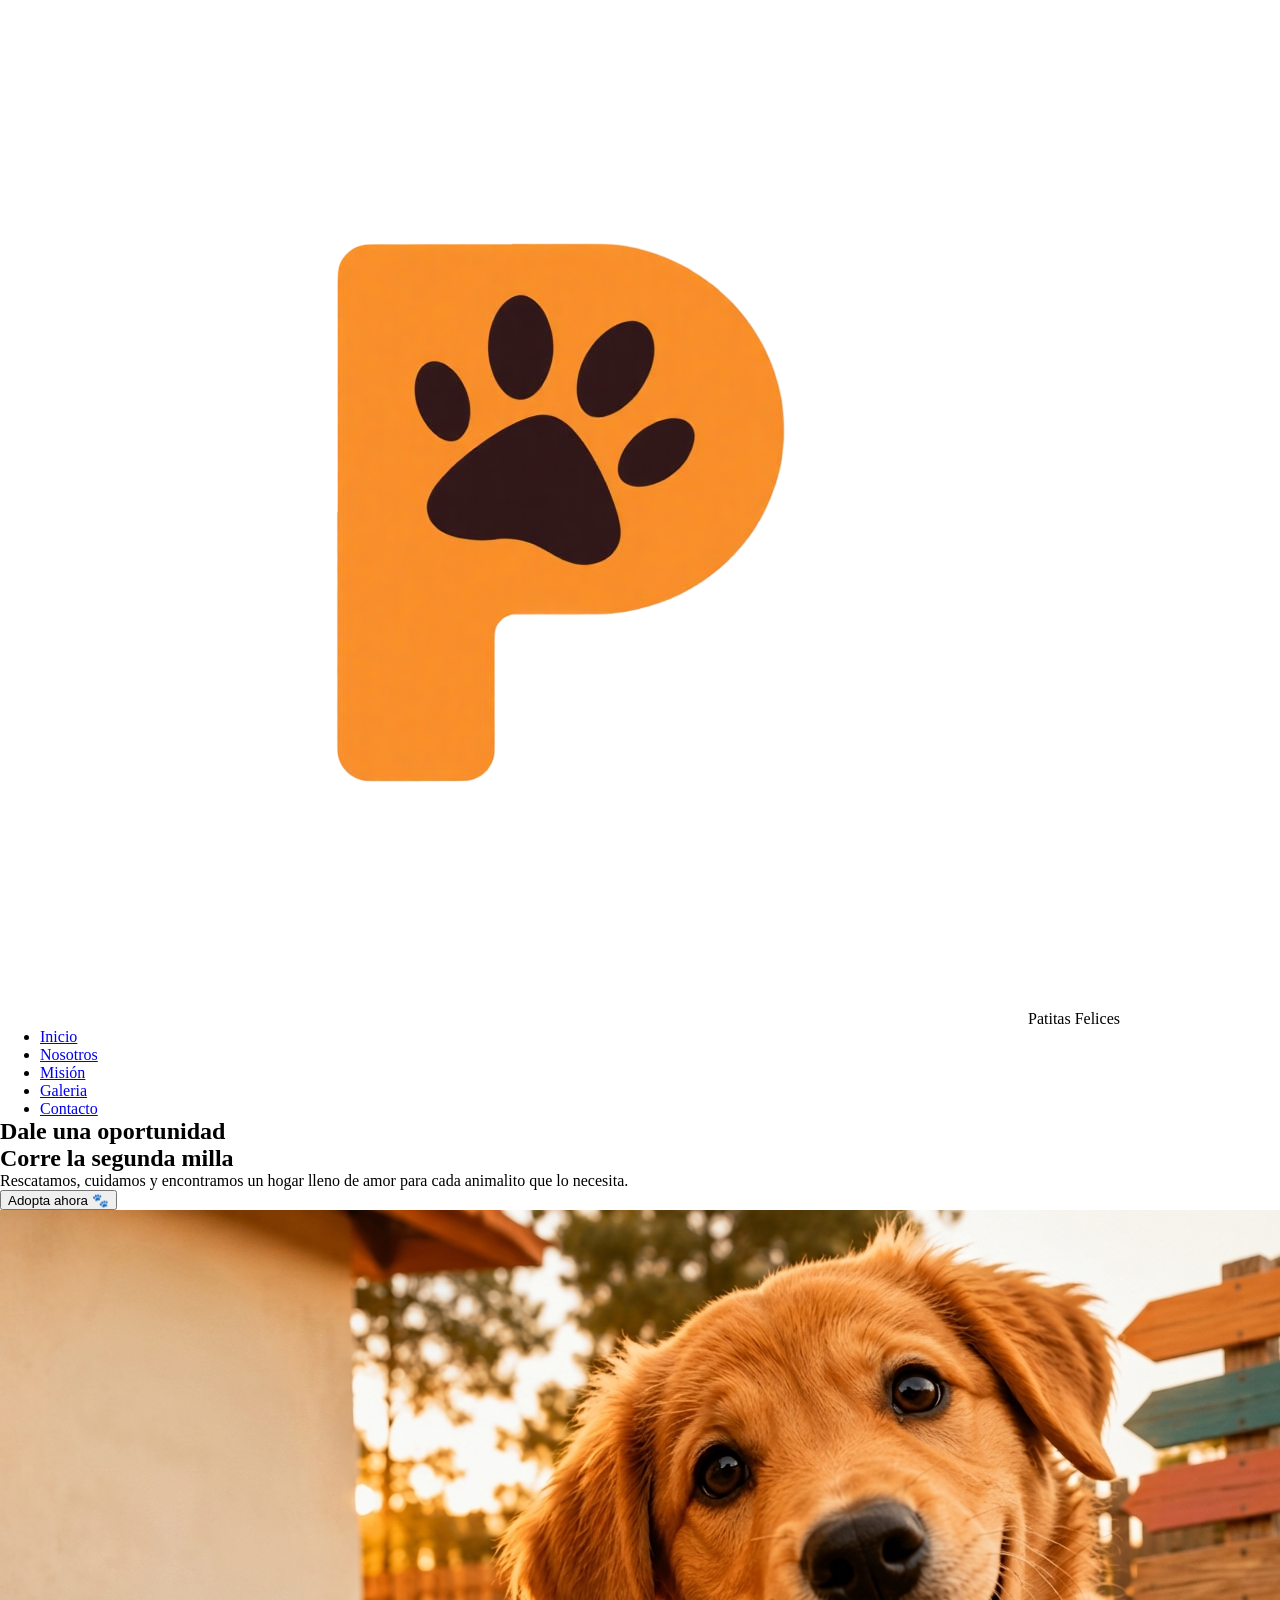
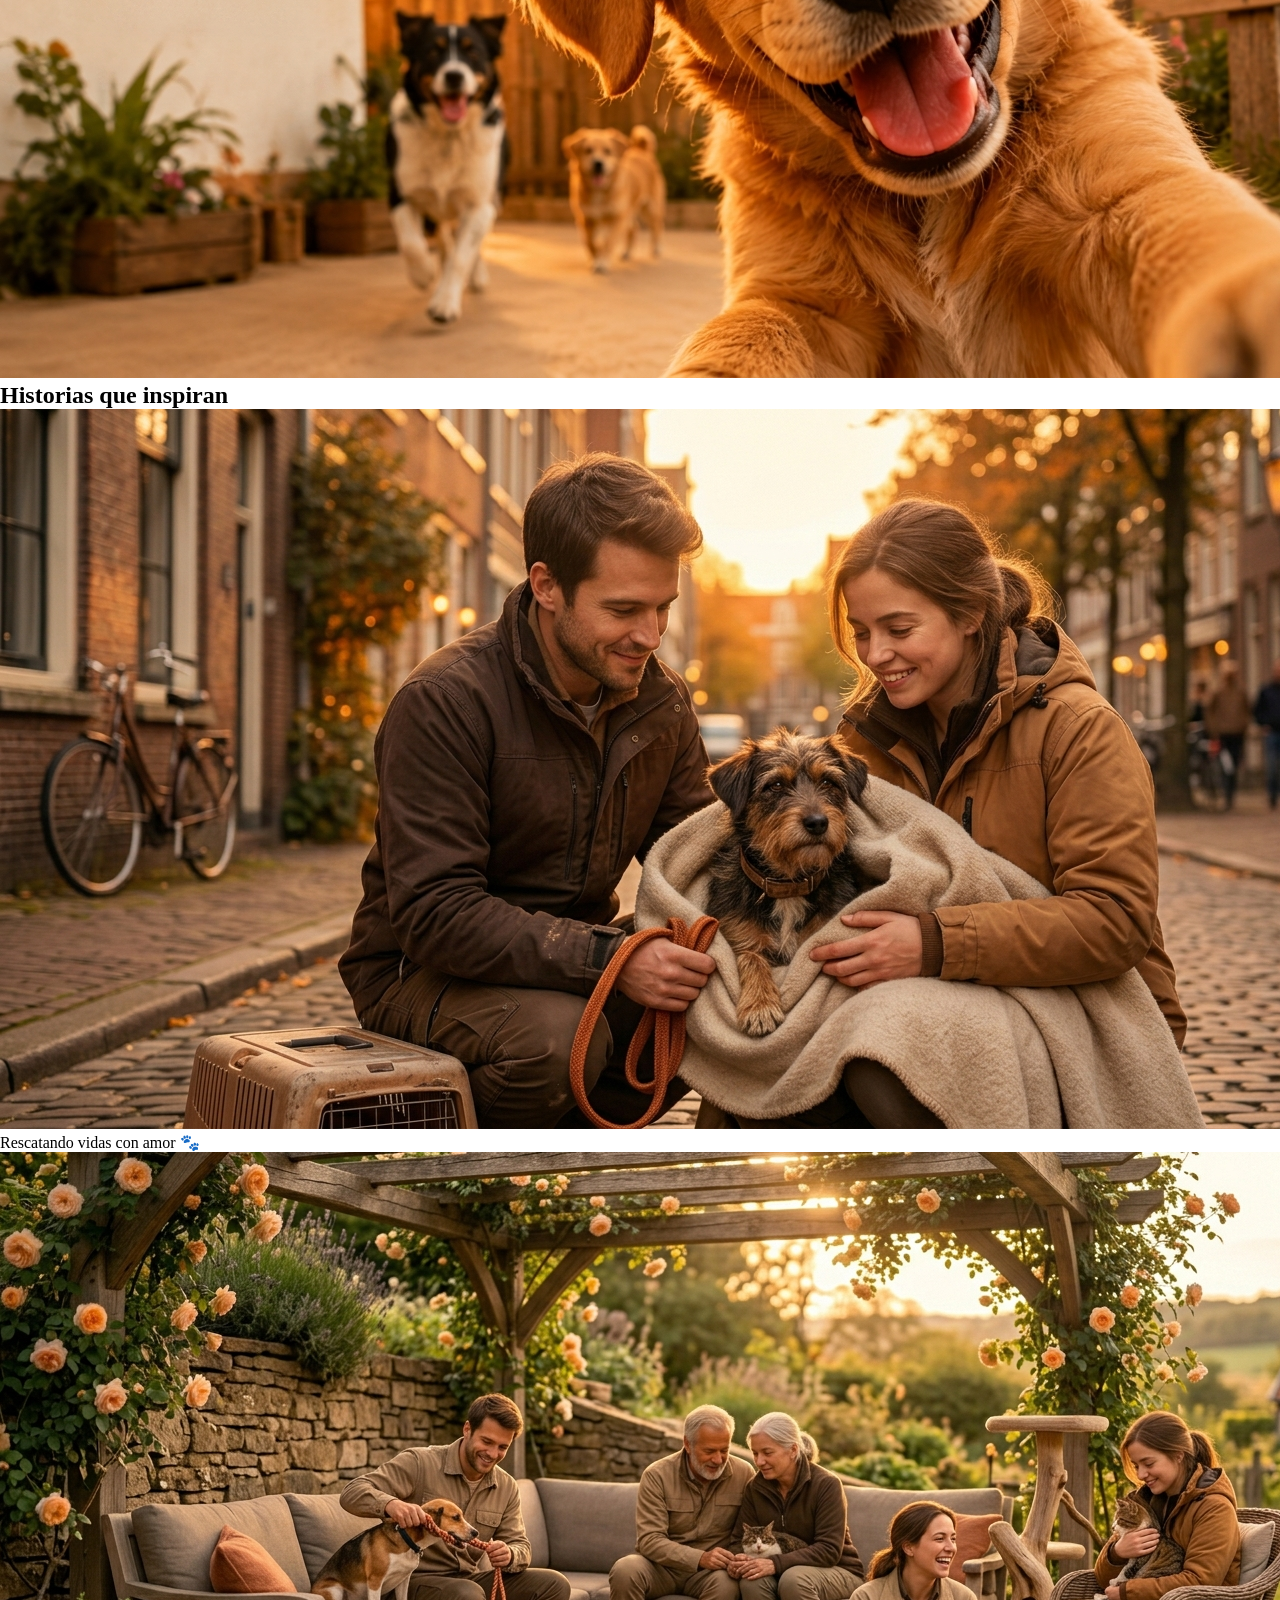
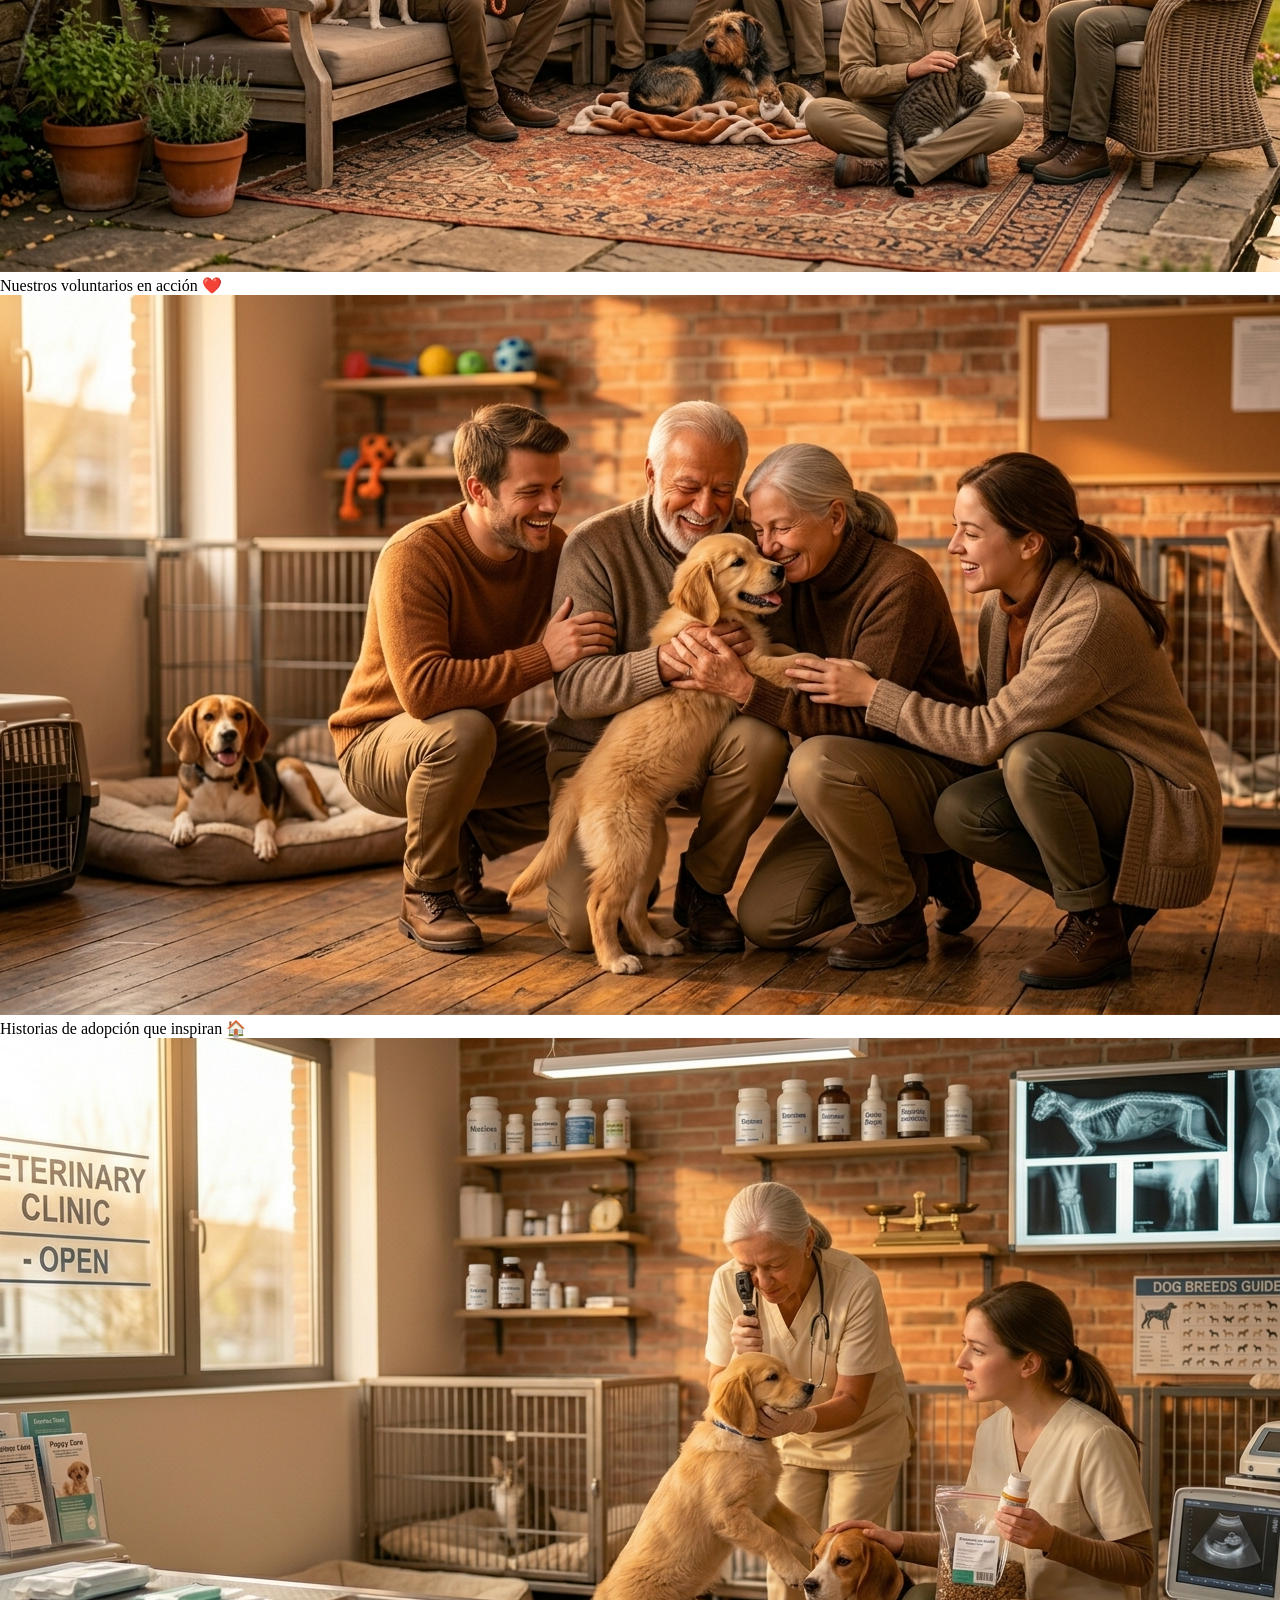
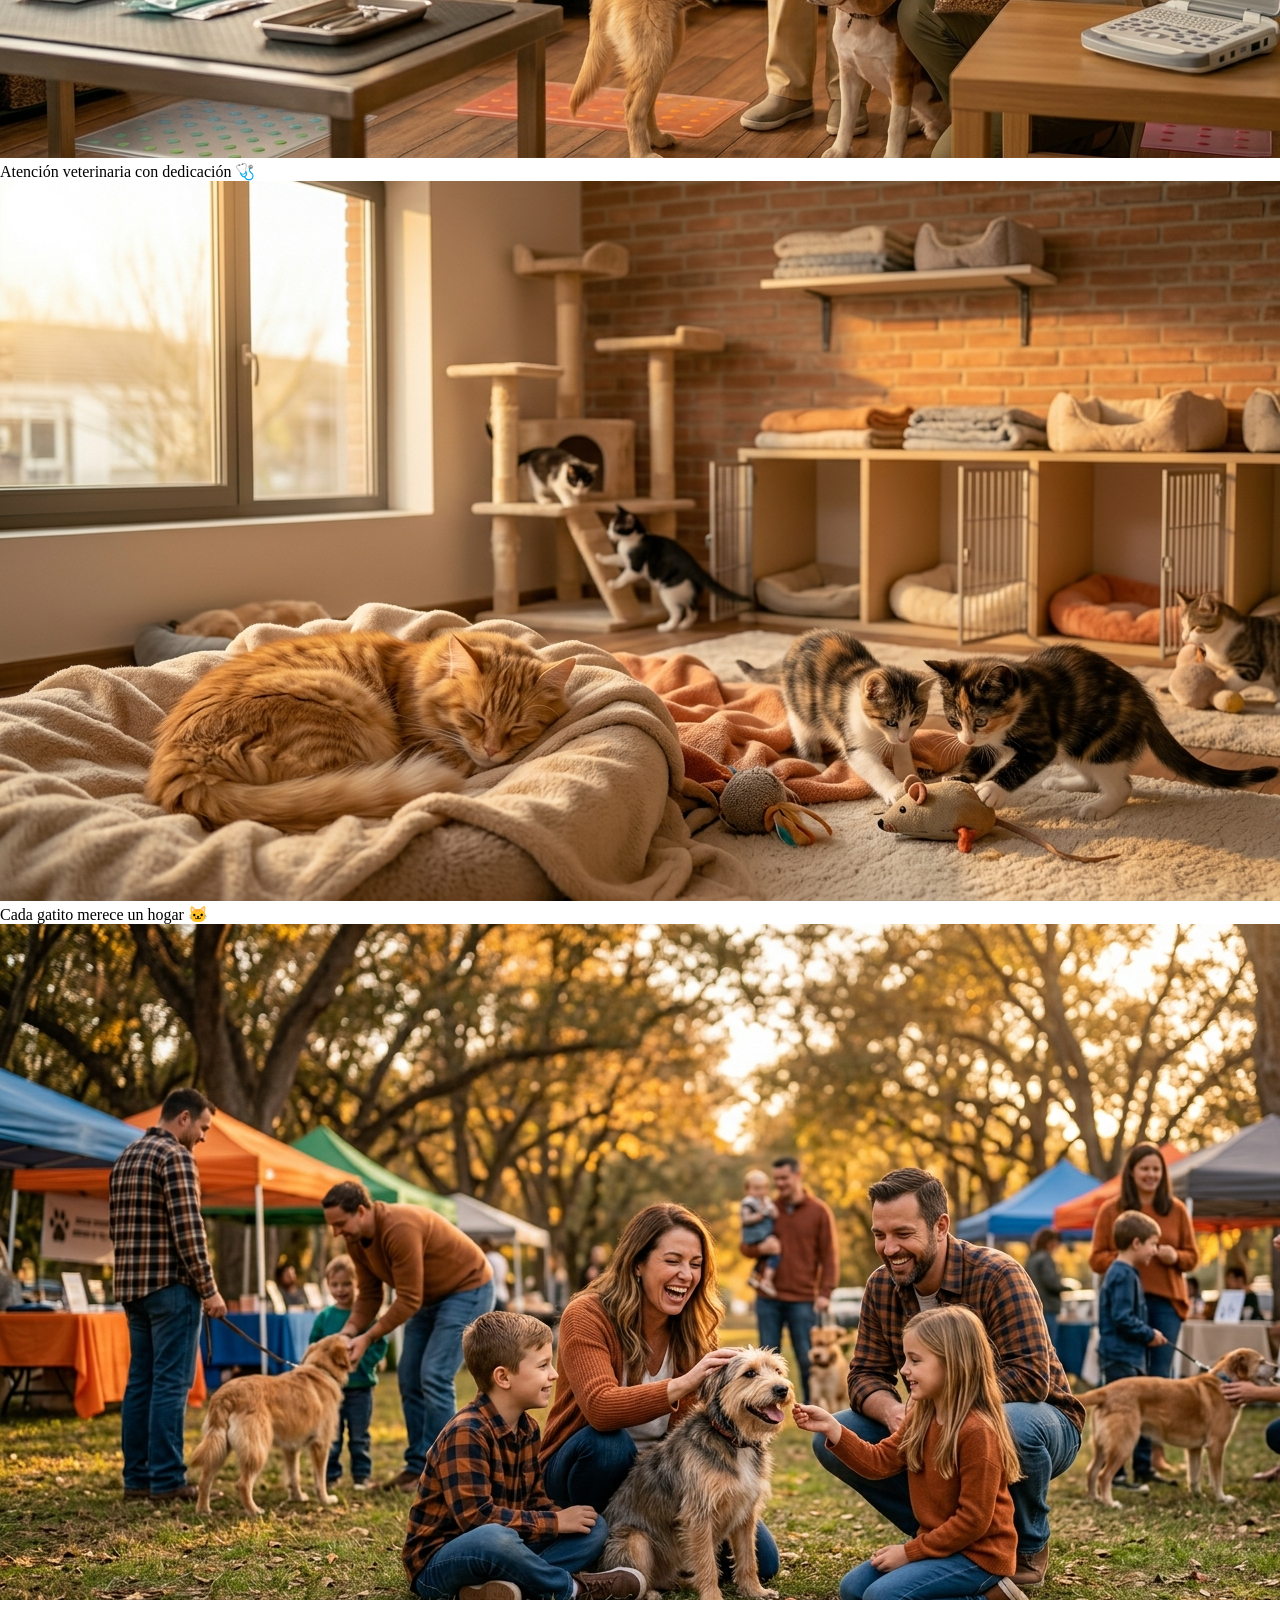
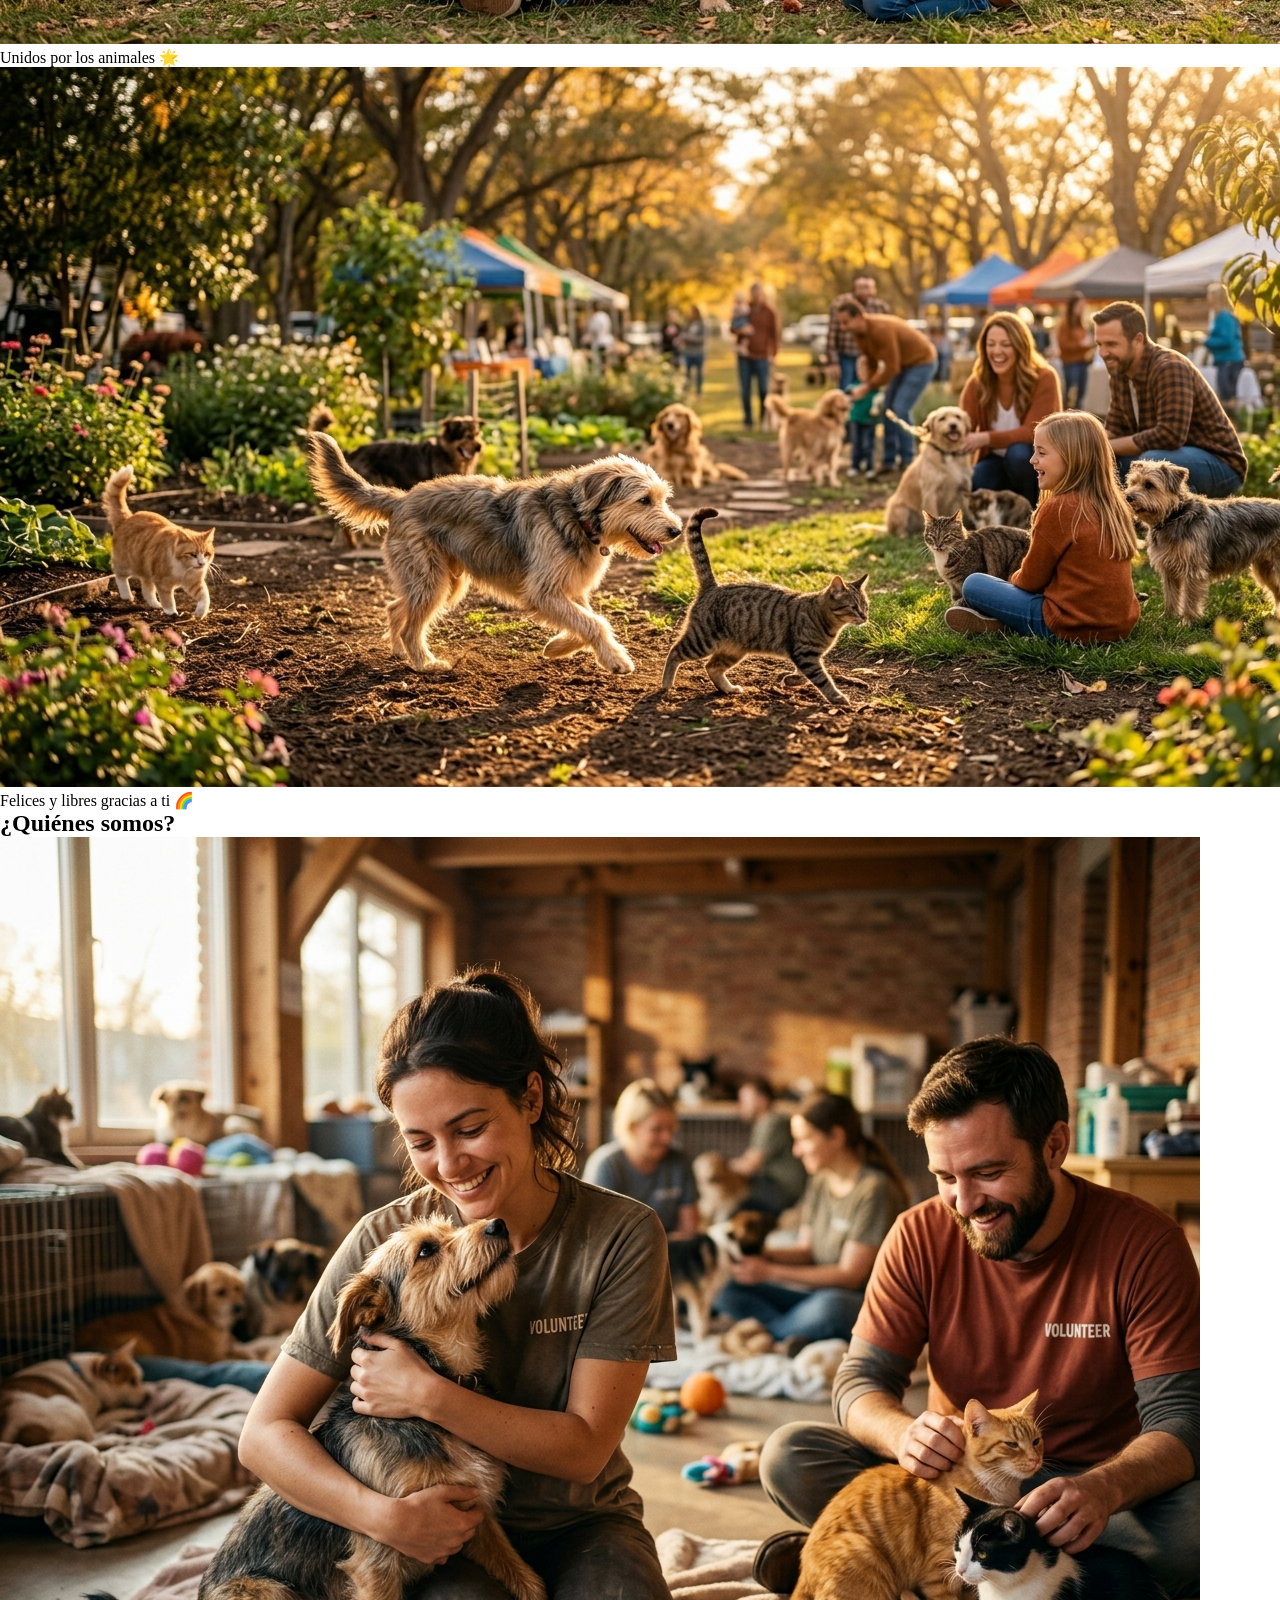
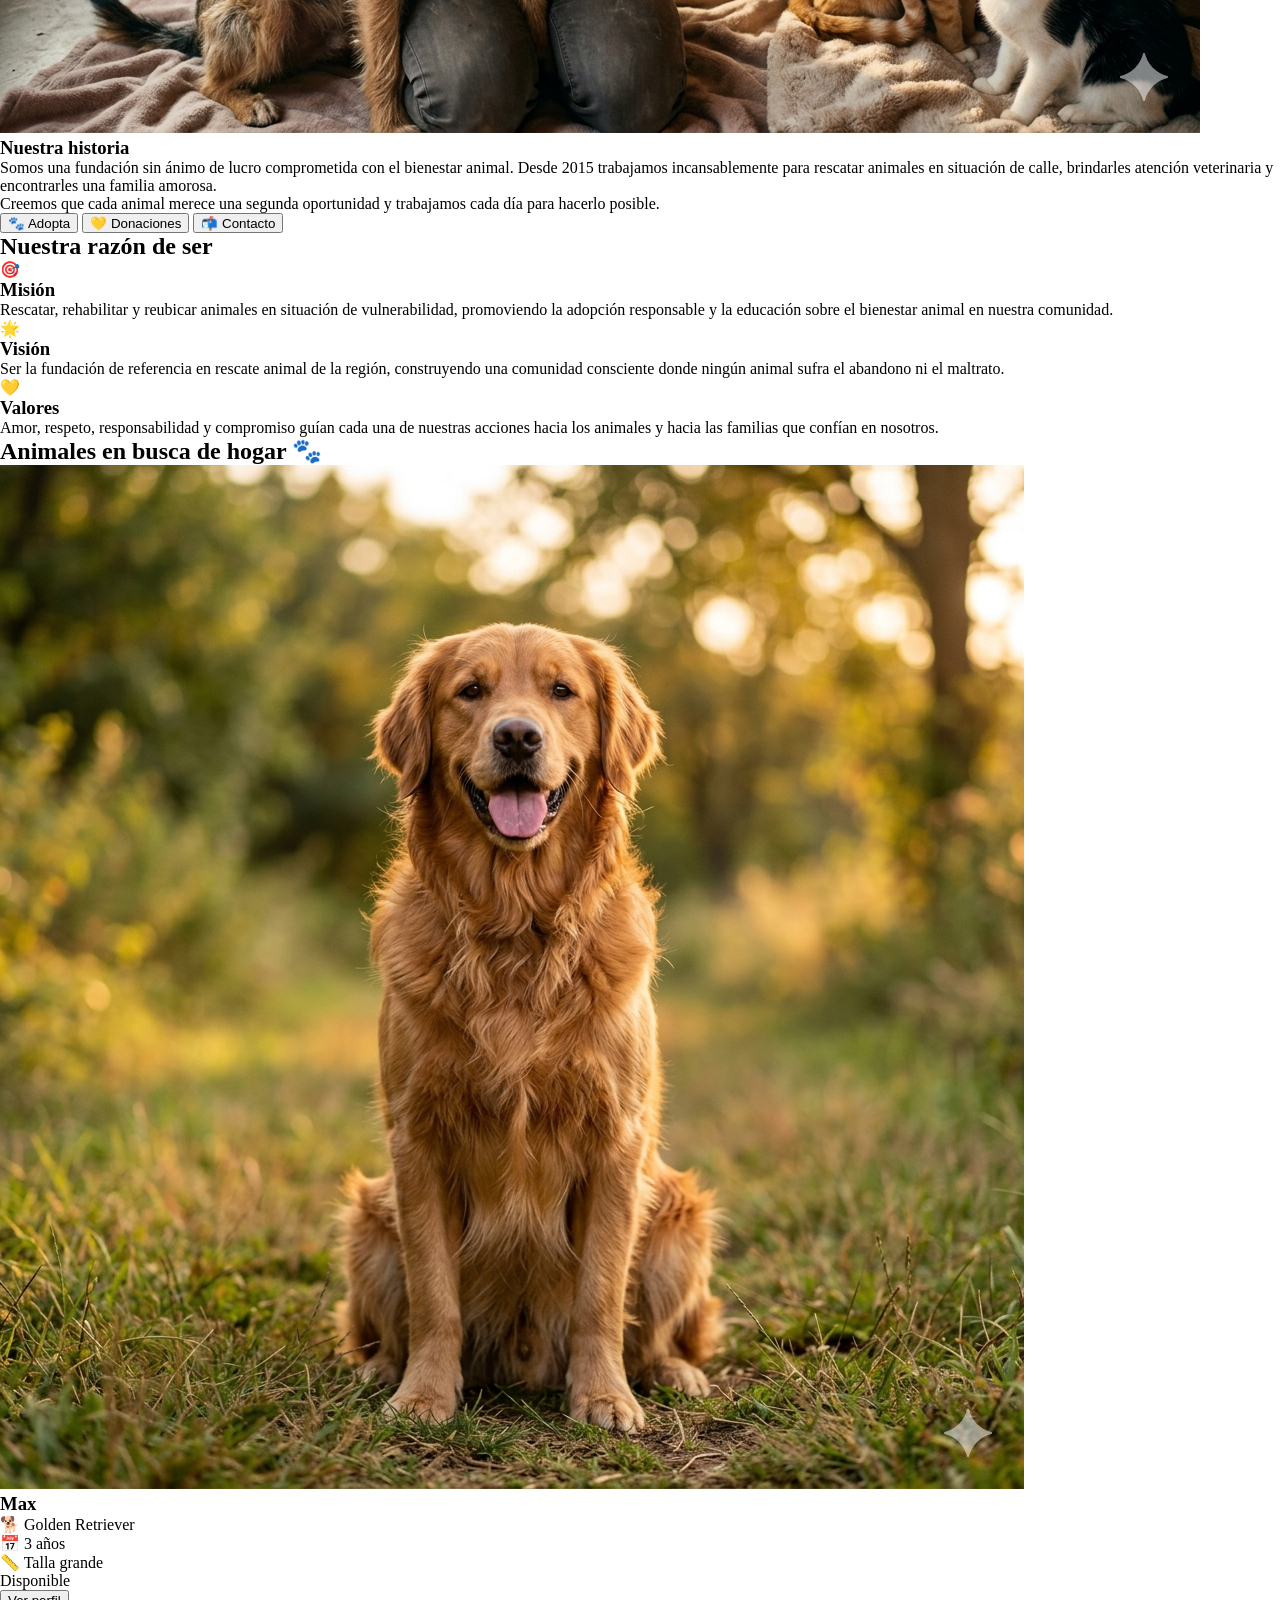
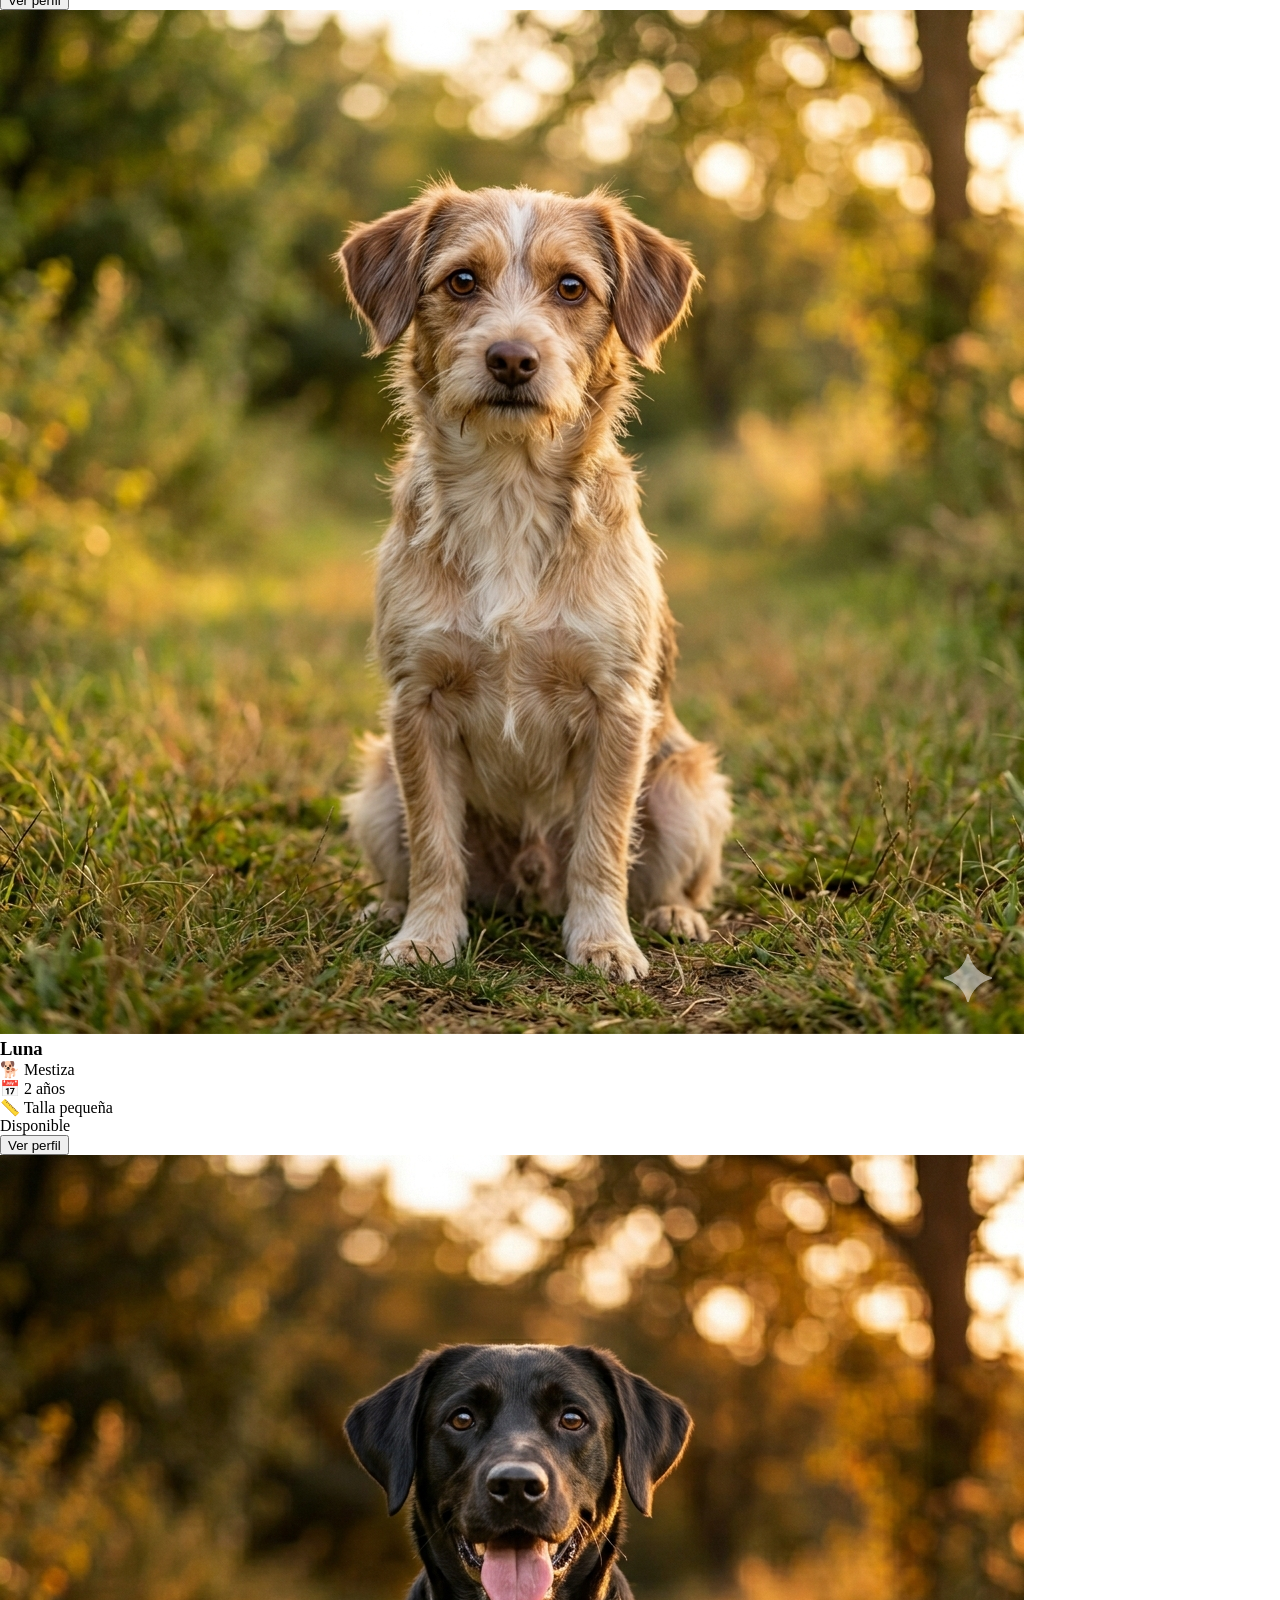
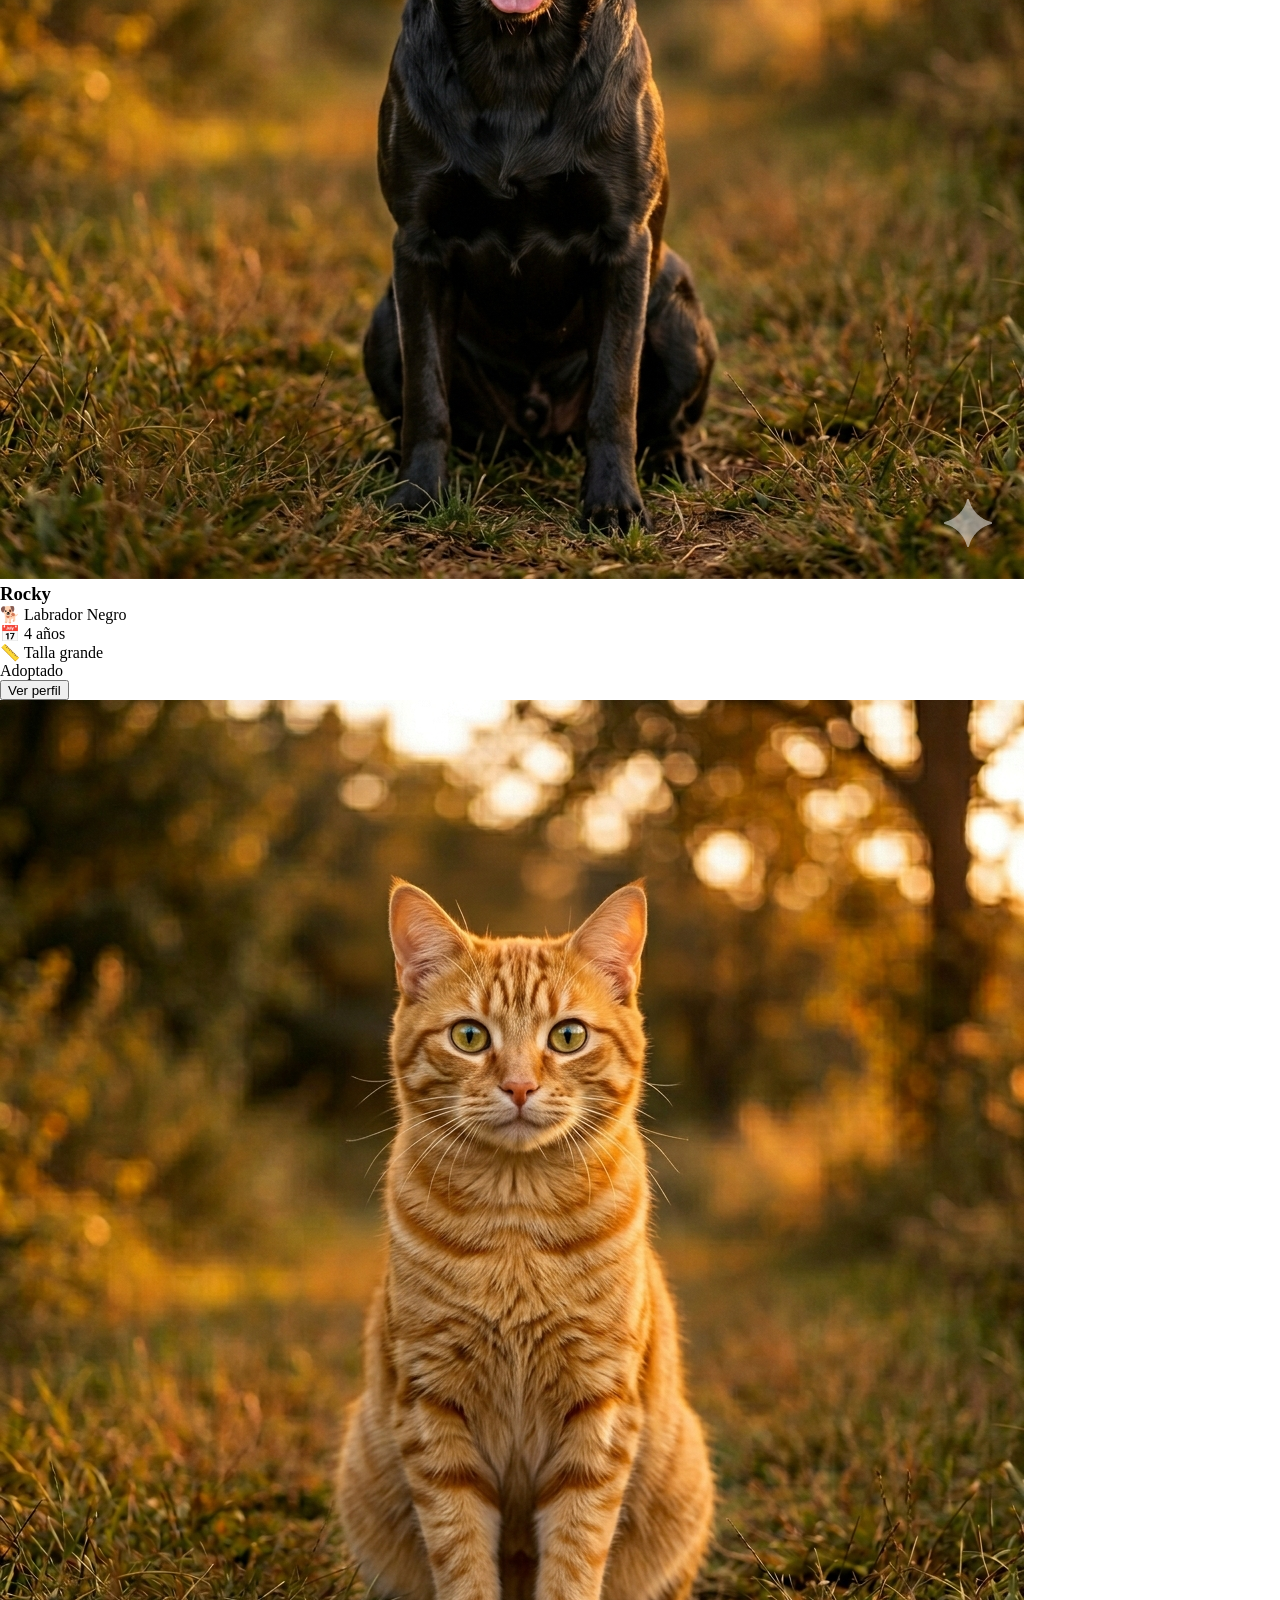
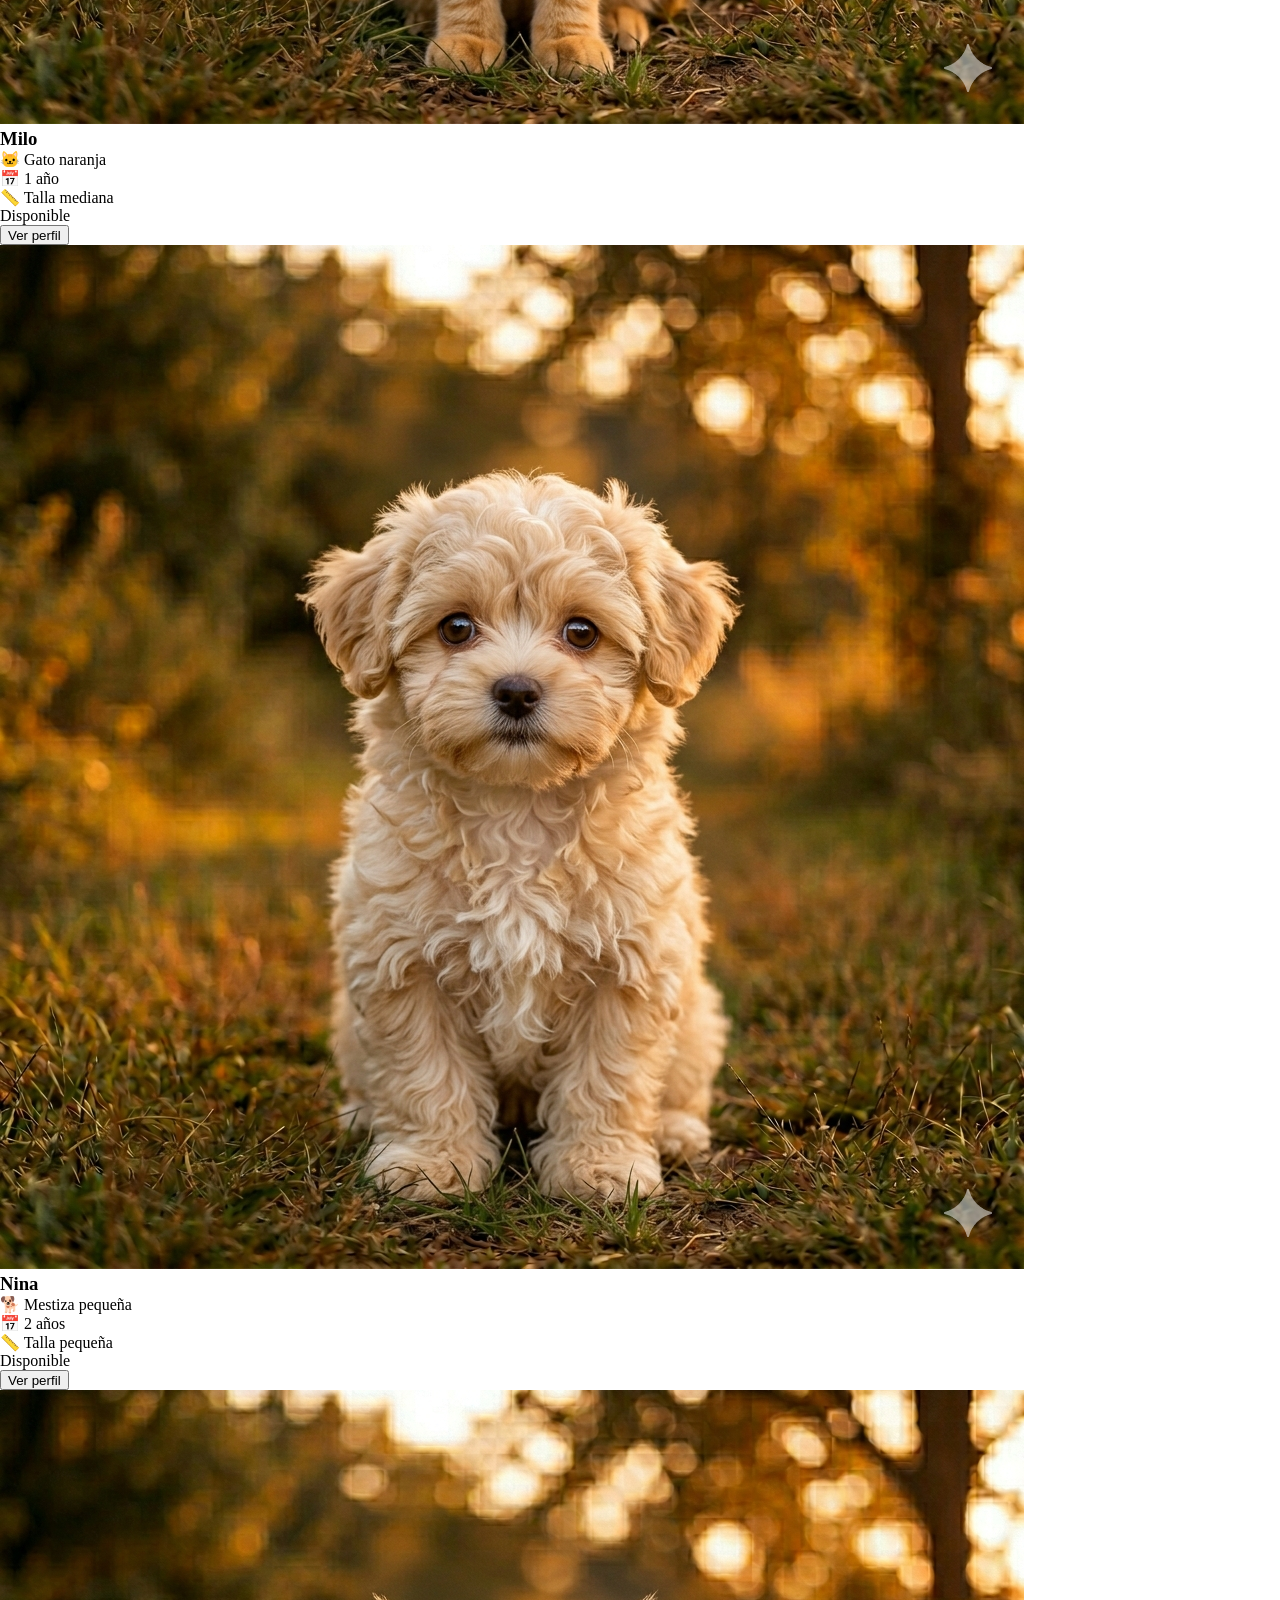
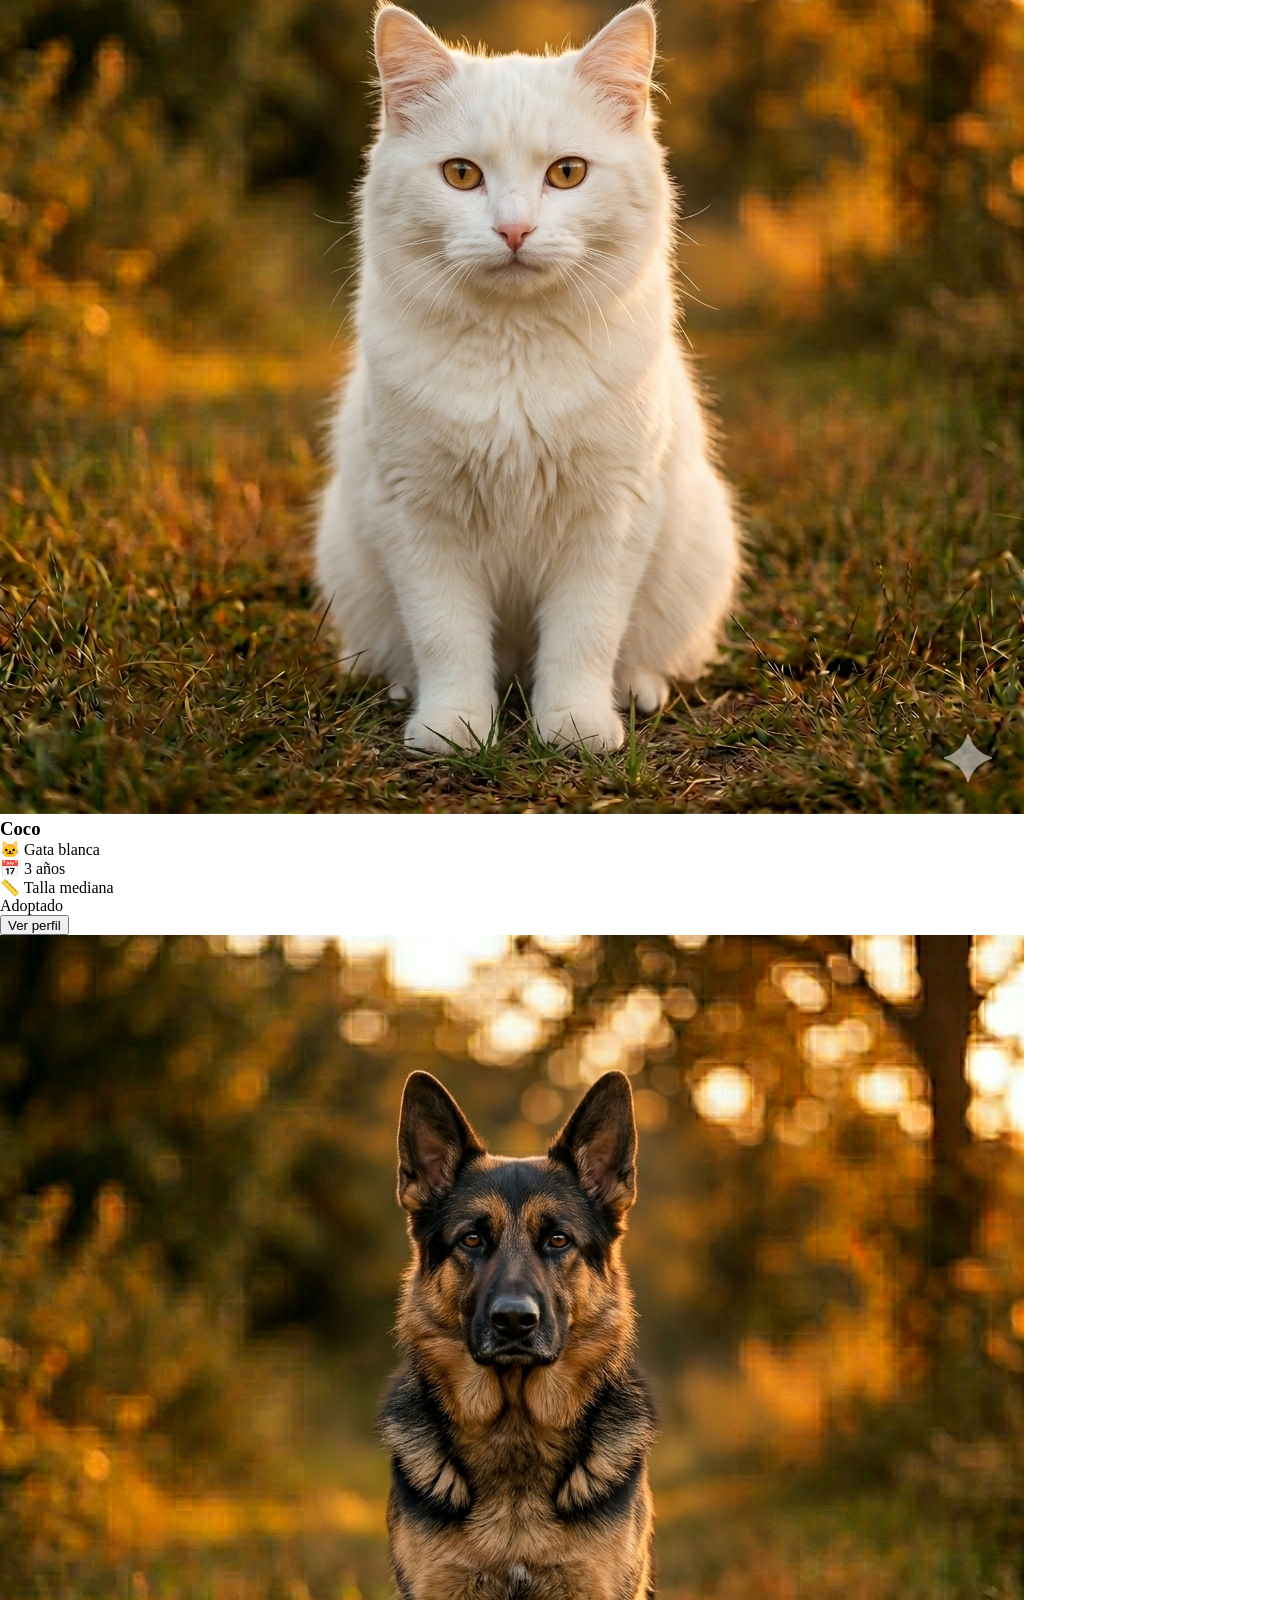
==== commit 6a6507c6: "section gallery y testimonio" ====
--- a/index.html
+++ b/index.html
@@ -184,15 +184,147 @@
 
             </div>
         </section>
-  
-
+
+        <!-- GALERÍA / ANIMALES DISPONIBLES -->
         <section class="gallery">
-            
-        </section>
-
+            <div class="container">
+
+                <h2 class="section-title">Animales en busca de hogar 🐾</h2>
+
+                <div class="gallery-grid">
+
+                    <article class="animal-card">
+                        <img src="./animals/imagen/Max.png" alt="Max">
+                        <div class="animal-info">
+                            <h3>Max</h3>
+                            <p>🐕 Golden Retriever</p>
+                            <p>📅 3 años</p>
+                            <p>📏 Talla grande</p>
+                            <span class="estado disponible">Disponible</span>
+                        </div>
+                        <a href="./animals/max.html"><button class="btn-primary">Ver perfil</button></a>
+                    </article>
+
+                    <article class="animal-card">
+                        <img src="./animals/imagen/luna.png" alt="Luna">
+                        <div class="animal-info">
+                            <h3>Luna</h3>
+                            <p>🐕 Mestiza</p>
+                            <p>📅 2 años</p>
+                            <p>📏 Talla pequeña</p>
+                            <span class="estado disponible">Disponible</span>
+                        </div>
+                        <a href="./animals/luna.html"><button class="btn-primary">Ver perfil</button></a>
+                    </article>
+
+                    <article class="animal-card">
+                        <img src="./animals/imagen/rocky.png" alt="Rocky">
+                        <div class="animal-info">
+                            <h3>Rocky</h3>
+                            <p>🐕 Labrador Negro</p>
+                            <p>📅 4 años</p>
+                            <p>📏 Talla grande</p>
+                            <span class="estado adoptado">Adoptado</span>
+                        </div>
+                        <a href="./animals/rocky.html"><button class="btn-secondary">Ver perfil</button></a>
+                    </article>
+
+                    <article class="animal-card">
+                        <img src="./animals/imagen/milo.png" alt="Milo">
+                        <div class="animal-info">
+                            <h3>Milo</h3>
+                            <p>🐱 Gato naranja</p>
+                            <p>📅 1 año</p>
+                            <p>📏 Talla mediana</p>
+                            <span class="estado disponible">Disponible</span>
+                        </div>
+                        <a href="./animals/milo.html"><button class="btn-primary">Ver perfil</button></a>
+                    </article>
+
+                    <article class="animal-card">
+                        <img src="./animals/imagen/mina.png" alt="Nina">
+                        <div class="animal-info">
+                            <h3>Nina</h3>
+                            <p>🐕 Mestiza pequeña</p>
+                            <p>📅 2 años</p>
+                            <p>📏 Talla pequeña</p>
+                            <span class="estado disponible">Disponible</span>
+                        </div>
+                        <a href="./animals/nina.html"><button class="btn-primary">Ver perfil</button></a>
+                    </article>
+
+                    <article class="animal-card">
+                        <img src="./animals/imagen/coco.png" alt="Coco">
+                        <div class="animal-info">
+                            <h3>Coco</h3>
+                            <p>🐱 Gata blanca</p>
+                            <p>📅 3 años</p>
+                            <p>📏 Talla mediana</p>
+                            <span class="estado adoptado">Adoptado</span>
+                        </div>
+                        <a href="./animals/coco.html"><button class="btn-secondary">Ver perfil</button></a>
+                    </article>
+
+                    <article class="animal-card">
+                        <img src="./animals/imagen/simba.png" alt="Simba">
+                        <div class="animal-info">
+                            <h3>Simba</h3>
+                            <p>🐕 Pastor Alemán</p>
+                            <p>📅 5 años</p>
+                            <p>📏 Talla grande</p>
+                            <span class="estado disponible">Disponible</span>
+                        </div>
+                        <a href="./animals/simba.html"><button class="btn-primary">Ver perfil</button></a>
+                    </article>
+
+                    <article class="animal-card">
+                        <img src="./animals/imagen/Nala.png" alt="Nala">
+                        <div class="animal-info">
+                            <h3>Nala</h3>
+                            <p>🐱 Gata atigrada</p>
+                            <p>📅 2 años</p>
+                            <p>📏 Talla mediana</p>
+                            <span class="estado disponible">Disponible</span>
+                        </div>
+                        <a href="./animals/nala.html"><button class="btn-primary">Ver perfil</button></a>
+                    </article>
+
+                </div>
+
+            </div>
+        </section>
+
+        <!-- TESTIMONIOS -->
         <section class="testimonials">
-            
-        </section>
+            <div class="container">
+
+                <h2 class="section-title">Lo que dicen las familias ❤️</h2>
+
+                <div class="testimonials-grid">
+
+                    <article class="testimonial-card">
+                        <span class="testimonial-icono">🐾</span>
+                        <p>"Adoptar a Luna fue la mejor decisión de nuestra vida. El proceso fue muy fácil y el equipo de Patitas Felices nos acompañó en todo momento."</p>
+                        <span class="testimonial-autor">— María García, adoptante 2023</span>
+                    </article>
+
+                    <article class="testimonial-card">
+                        <span class="testimonial-icono">🐾</span>
+                        <p>"Como voluntario llevo 2 años con la fundación. Ver cómo los animales encuentran hogar es una experiencia que no cambiaría por nada."</p>
+                        <span class="testimonial-autor">— Carlos Rodríguez, voluntario</span>
+                    </article>
+
+                    <article class="testimonial-card">
+                        <span class="testimonial-icono">🐾</span>
+                        <p>"Max llegó a nosotros asustado y triste. Hoy es el rey de la casa. Gracias a Patitas Felices por el trabajo que hacen."</p>
+                        <span class="testimonial-autor">— Ana Martínez, adoptante 2024</span>
+                    </article>
+
+                </div>
+
+            </div>
+        </section>
+
     </main>
 </body>
 </html>
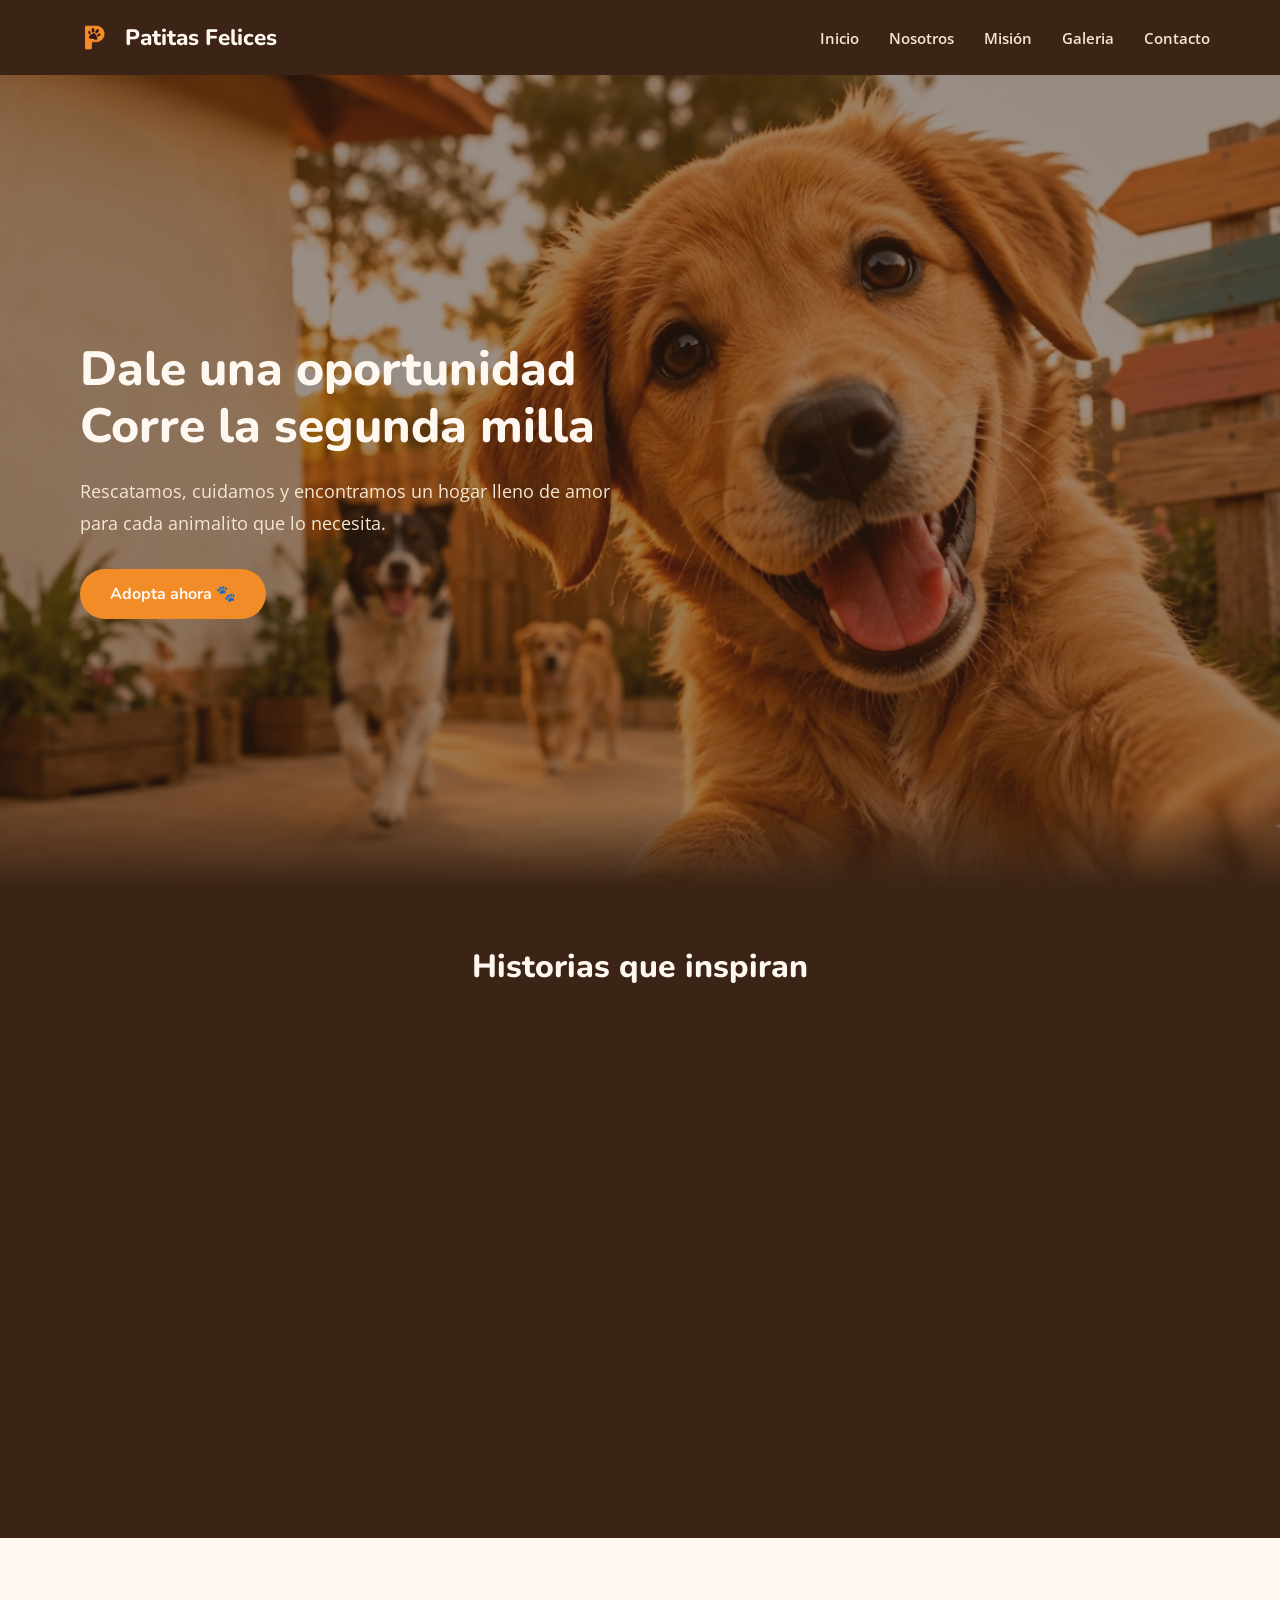
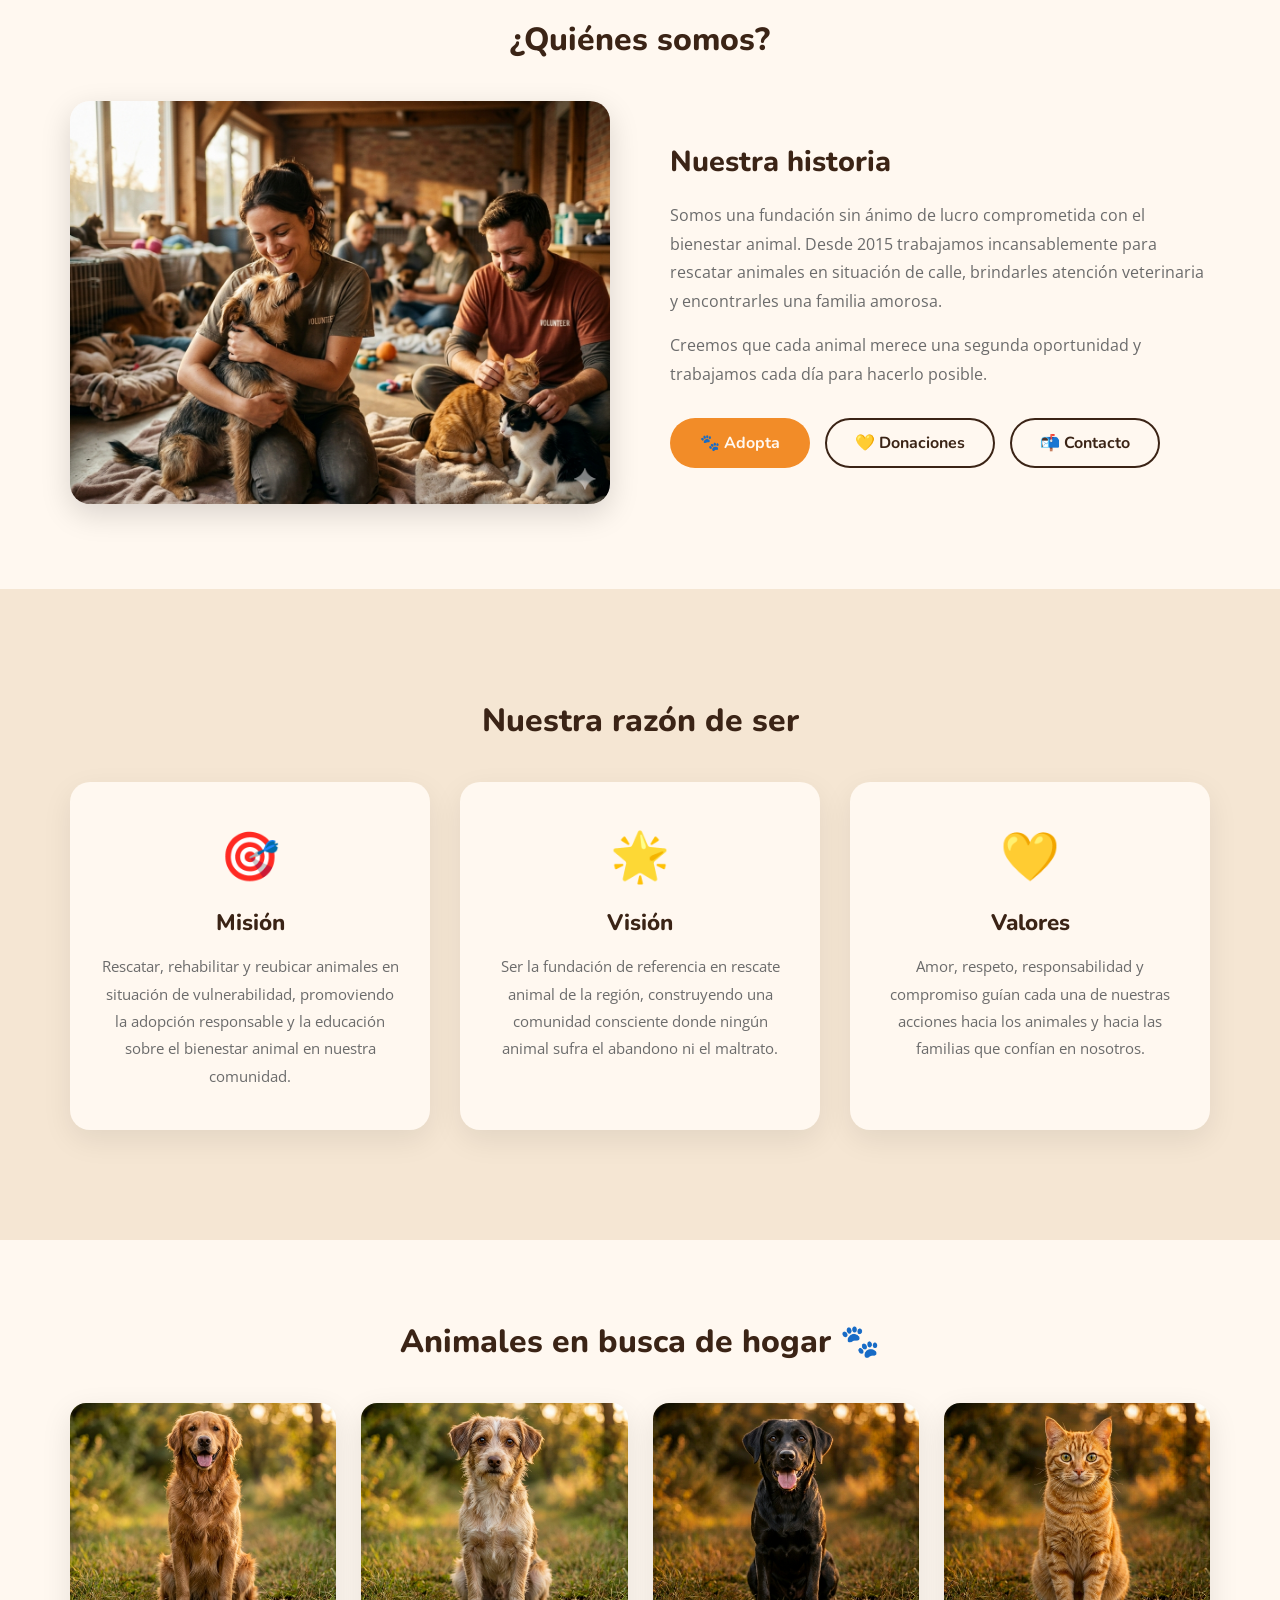
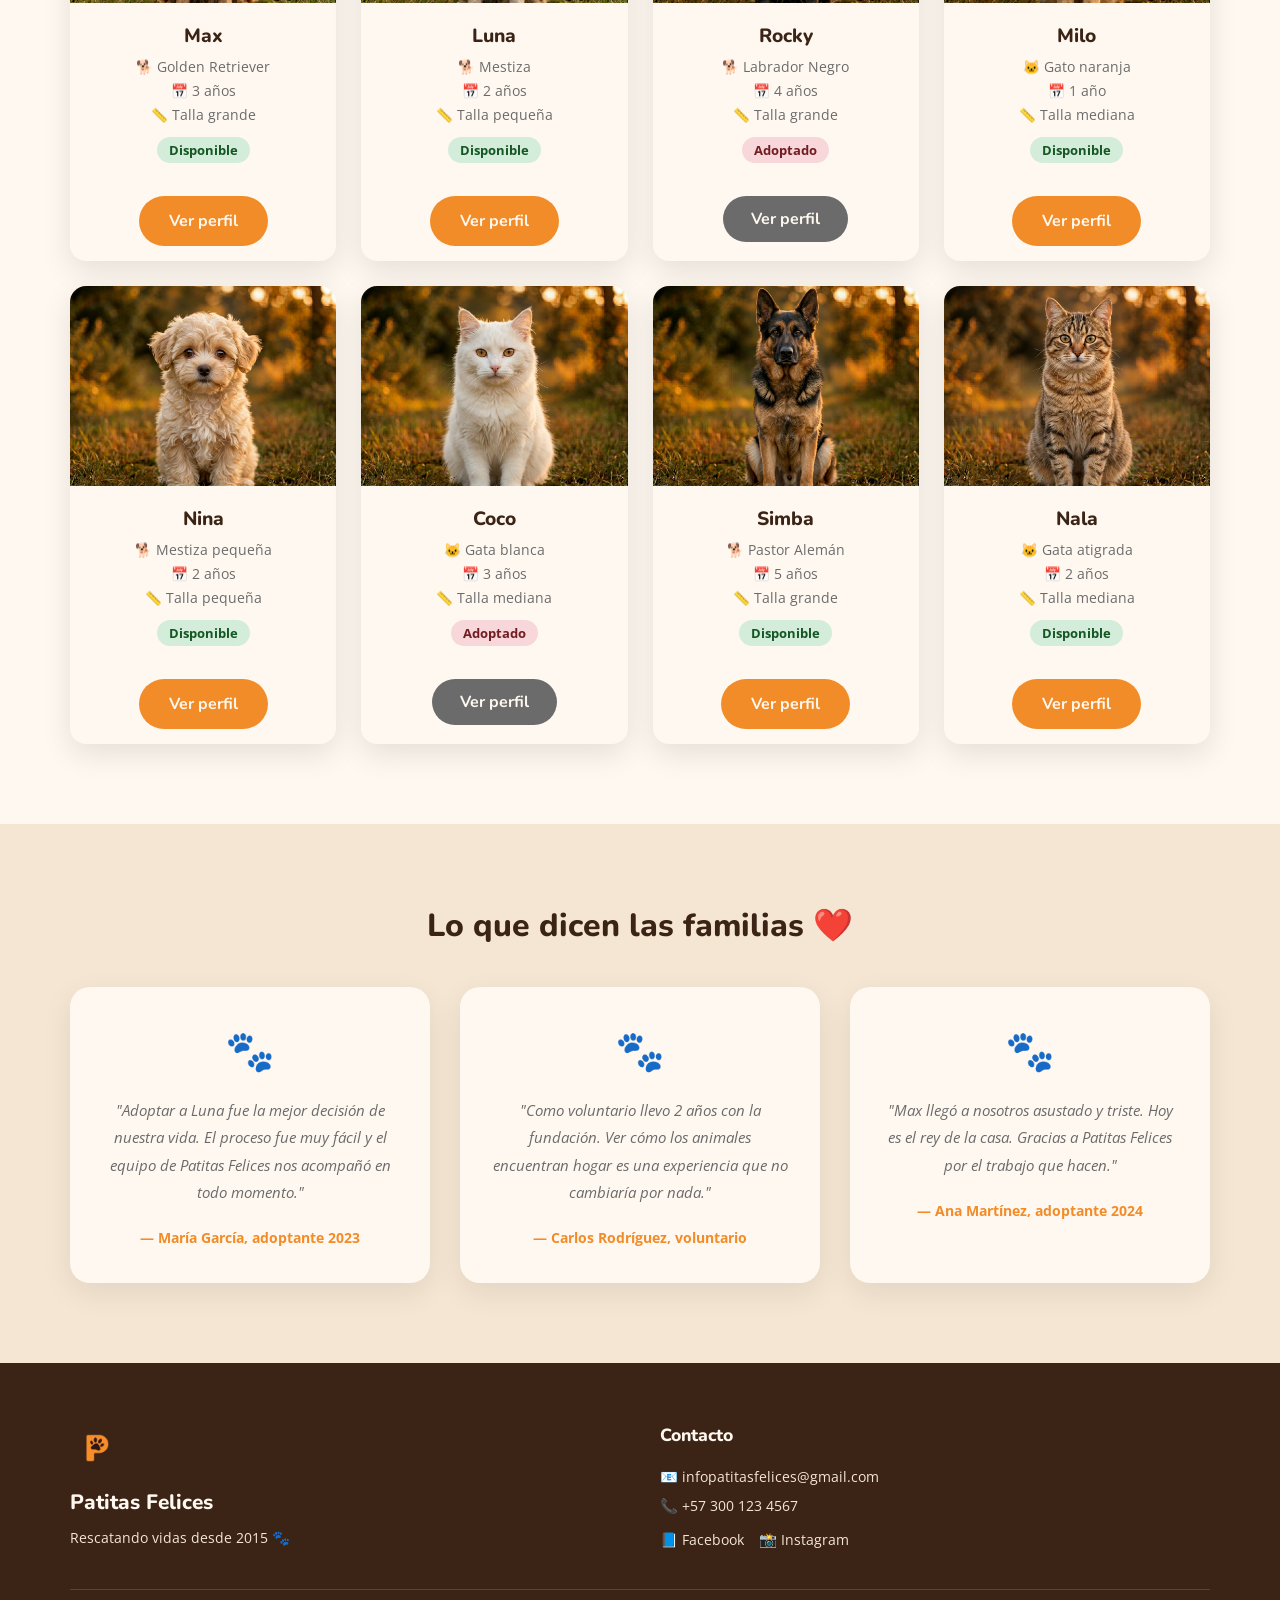
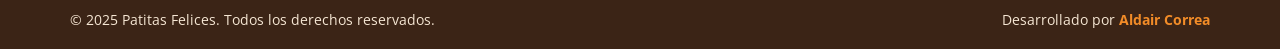
==== commit 80d33f75: "css completo" ====
--- a/index.html
+++ b/index.html
@@ -34,9 +34,6 @@
                 <p>Rescatamos, cuidamos y encontramos un hogar lleno de amor para cada animalito que lo necesita.</p>
                 <a href="./adoptar.html"><button class="btn-primary">Adopta ahora 🐾</button></a>
             </div>
-            <div class="hero-imagen">
-                <img src="./assets/hero.png" alt="Perrito feliz">
-            </div>
         </section>
 
         <!--CARRUSEL-->
@@ -155,7 +152,7 @@
         </section>
 
                 <!-- MISIÓN Y VISIÓN -->
-        <section class="mission-vision">
+        <section class="mission-vision" id="mision-vision">
             <div class="container">
 
                 <h2 class="section-title">Nuestra razón de ser</h2>
@@ -325,6 +322,40 @@
             </div>
         </section>
 
+
     </main>
+
+        <!-- FOOTER -->
+    <footer>
+        <div class="container">
+
+            <div class="footer-container">
+
+                <div class="footer-brand">
+                    <img src="./assets/logo.png" alt="Patitas Felices">
+                    <span class="logo-text">Patitas Felices</span>
+                    <p>Rescatando vidas desde 2015 🐾</p>
+                </div>
+
+                <div class="footer-contacto">
+                    <h4>Contacto</h4>
+                    <p>📧 infopatitasfelices@gmail.com</p>
+                    <p>📞 +57 300 123 4567</p>
+                    <div class="footer-social">
+                        <a href="#">📘 Facebook</a>
+                        <a href="#">📸 Instagram</a>
+                    </div>
+                </div>
+
+            </div>
+
+            <div class="footer-bottom">
+                <p>&copy; 2025 Patitas Felices. Todos los derechos reservados.</p>
+                <p>Desarrollado por <a href="#">Aldair Correa</a></p>
+            </div>
+
+        </div>
+    </footer>
+
 </body>
 </html>
--- a/css/style.css
+++ b/css/style.css
@@ -1,5 +1,7 @@
+@import url('https://fonts.googleapis.com/css2?family=Nunito:wght@400;600;700;800&family=Open+Sans:wght@300;400;600&display=swap');
+
 *{
-    padding-bottom:0;
+    padding:0;
     margin: 0;
     box-sizing: border-box;
 }
@@ -11,4 +13,643 @@
     --white-color: #FFF8F0;
     --text-color: #2B2B2B;
     --gray-color: #6B6B6B;
-}+}
+
+body {
+    font-family: 'Open Sans', sans-serif;
+    background-color: var(--white-color);
+    color: var(--text-color);
+}
+
+h1, h2, h3, h4 {
+    font-family: 'Nunito', sans-serif;
+}
+
+.section-title {
+    font-size: 2rem;
+    font-weight: 800;
+    color: var(--primary-color);
+    text-align: center;
+    margin-bottom: 40px;
+}
+
+/* ============================================
+   HEADER / NAV
+   ============================================ */
+
+header {
+    background-color: var(--primary-color);
+    padding: 15px 0;
+    position: sticky;
+    top: 0;
+    z-index: 100;
+}
+
+nav {
+    display: flex;
+    justify-content: space-between;
+    align-items: center;
+    max-width: 1200px;
+    margin: 0 auto;
+    padding: 0 30px;
+}
+
+.nav-logo {
+    display: flex;
+    align-items: center;
+    gap: 10px;
+}
+
+.nav-logo img {
+    width: 45px;
+    height: 45px;
+    object-fit: contain;
+}
+
+.logo-text {
+    font-family: 'Nunito', sans-serif;
+    font-size: 1.4rem;
+    font-weight: 800;
+    color: var(--white-color);
+}
+
+.nav-links {
+    list-style: none;
+    display: flex;
+    gap: 30px;
+}
+
+.nav-links a {
+    text-decoration: none;
+    color: var(--light-color);
+    font-weight: 600;
+    font-size: 0.95rem;
+    transition: color 0.3s ease;
+}
+
+.nav-links a:hover {
+    color: var(--secondary-color);
+}
+
+/* ============================================
+   HERO
+   ============================================ */
+
+.hero {
+    min-height: 90vh;
+    background-image: url('../assets/hero.png');
+    background-size: cover;
+    background-position: center;
+    display: flex;
+    align-items: center;
+    padding: 60px 80px;
+    position: relative;
+}
+
+.hero::before {
+    content: '';
+    position: absolute;
+    top: 0;
+    left: 0;
+    width: 100%;
+    height: 100%;
+    background: rgba(59, 36, 22, 0.5);
+}
+
+.hero-texto {
+    position: relative;
+    z-index: 1;
+    max-width: 550px;
+}
+
+.hero-texto h1 {
+    font-size: 3rem;
+    font-weight: 800;
+    color: var(--white-color);
+    line-height: 1.2;
+    margin-bottom: 20px;
+}
+
+.hero-texto p {
+    font-size: 1.1rem;
+    color: var(--light-color);
+    line-height: 1.8;
+    margin-bottom: 30px;
+}
+
+.hero::after {
+    content: '';
+    position: absolute;
+    bottom: 0;
+    left: 0;
+    width: 100%;
+    height: 80px;
+    background: linear-gradient(to bottom, transparent, var(--primary-color));
+}
+
+
+/* BOTONES GLOBALES */
+
+.btn-primary {
+    background-color: var(--secondary-color);
+    color: var(--white-color);
+    border: none;
+    padding: 14px 30px;
+    border-radius: 30px;
+    font-family: 'Nunito', sans-serif;
+    font-size: 1rem;
+    font-weight: 700;
+    cursor: pointer;
+    transition: transform 0.3s ease, box-shadow 0.3s ease;
+}
+
+.btn-primary:hover {
+    transform: translateY(-3px);
+    box-shadow: 0 8px 20px rgba(242, 140, 40, 0.4);
+}
+
+.btn-outline {
+    background-color: transparent;
+    color: var(--primary-color);
+    border: 2px solid var(--primary-color);
+    padding: 12px 28px;
+    border-radius: 30px;
+    font-family: 'Nunito', sans-serif;
+    font-size: 1rem;
+    font-weight: 700;
+    cursor: pointer;
+    transition: all 0.3s ease;
+}
+
+.btn-outline:hover {
+    background-color: var(--primary-color);
+    color: var(--white-color);
+    transform: translateY(-3px);
+}
+
+.btn-secondary {
+    background-color: var(--gray-color);
+    color: var(--white-color);
+    border: none;
+    padding: 12px 28px;
+    border-radius: 30px;
+    font-family: 'Nunito', sans-serif;
+    font-size: 1rem;
+    font-weight: 700;
+    cursor: pointer;
+    transition: transform 0.3s ease;
+}
+
+.btn-secondary:hover {
+    transform: translateY(-3px);
+}
+
+/* ============================================
+   CARRUSEL
+   ============================================ */
+
+.carousel {
+    background-color: var(--primary-color);
+    padding: 60px 0;
+    overflow: hidden;
+}
+
+.carousel .container {
+    max-width: 1200px;
+    margin: 0 auto;
+    padding: 0 30px;
+}
+
+.carousel .section-title {
+    color: var(--white-color);
+}
+
+.carousel-track {
+    position: relative;
+    width: 100%;
+    height: 450px;
+    overflow: hidden;
+}
+
+.carousel-slide {
+    position: absolute;
+    top: 0;
+    left: 0;
+    width: 100%;
+    height: 100%;
+    opacity: 0;
+    animation: carrusel 21s infinite;
+}
+
+.carousel-slide:nth-child(1) { animation-delay: 0s; }
+.carousel-slide:nth-child(2) { animation-delay: 3s; }
+.carousel-slide:nth-child(3) { animation-delay: 6s; }
+.carousel-slide:nth-child(4) { animation-delay: 9s; }
+.carousel-slide:nth-child(5) { animation-delay: 12s; }
+.carousel-slide:nth-child(6) { animation-delay: 15s; }
+.carousel-slide:nth-child(7) { animation-delay: 18s; }
+
+@keyframes carrusel {
+    0%   { opacity: 0; }
+    5%   { opacity: 1; }
+    19%  { opacity: 1; }
+    24%  { opacity: 0; }
+    100% { opacity: 0; }
+}
+
+.carousel-slide img {
+    width: 100%;
+    height: 100%;
+    object-fit: cover;
+    border-radius: 12px;
+}
+
+.carousel-caption {
+    position: absolute;
+    bottom: 0;
+    left: 0;
+    width: 100%;
+    background: rgba(59, 36, 22, 0.7);
+    padding: 15px 20px;
+    border-radius: 0 0 12px 12px;
+}
+
+.carousel-caption p {
+    color: var(--white-color);
+    font-size: 1rem;
+    font-weight: 600;
+    text-align: center;
+}
+
+
+/* ============================================
+   NOSOTROS / ABOUT
+   ============================================ */
+
+.about {
+    background-color: var(--white-color);
+    padding: 80px 0;
+}
+
+.about .container {
+    max-width: 1200px;
+    margin: 0 auto;
+    padding: 0 30px;
+}
+
+.about-content {
+    display: flex;
+    align-items: center;
+    gap: 60px;
+}
+
+.about-imagen {
+    flex: 1;
+}
+
+.about-imagen img {
+    width: 100%;
+    border-radius: 20px;
+    object-fit: cover;
+    box-shadow: 0 10px 30px rgba(0, 0, 0, 0.15);
+}
+
+.about-texto {
+    flex: 1;
+}
+
+.about-texto h3 {
+    font-size: 1.8rem;
+    font-weight: 800;
+    color: var(--primary-color);
+    margin-bottom: 20px;
+}
+
+.about-texto p {
+    font-size: 1rem;
+    color: var(--gray-color);
+    line-height: 1.8;
+    margin-bottom: 15px;
+}
+
+.about-botones {
+    display: flex;
+    gap: 15px;
+    flex-wrap: wrap;
+    margin-top: 30px;
+}
+
+/* ============================================
+   MISIÓN Y VISIÓN
+   ============================================ */
+
+.mission-vision {
+    background-color: var(--light-color);
+    padding: 110px 0;
+}
+
+.mission-vision .container {
+    max-width: 1200px;
+    margin: 0 auto;
+    padding: 0 30px;
+}
+
+.mv-content {
+    display: flex;
+    gap: 30px;
+    justify-content: center;
+}
+
+.mv-card {
+    background-color: var(--white-color);
+    border-radius: 20px;
+    padding: 40px 30px;
+    text-align: center;
+    flex: 1;
+    box-shadow: 0 10px 30px rgba(0, 0, 0, 0.08);
+    transition: transform 0.3s ease;
+}
+
+.mv-card:hover {
+    transform: translateY(-8px);
+}
+
+.mv-icono {
+    font-size: 3rem;
+    display: block;
+    margin-bottom: 20px;
+}
+
+.mv-card h3 {
+    font-size: 1.4rem;
+    font-weight: 800;
+    color: var(--primary-color);
+    margin-bottom: 15px;
+}
+
+.mv-card p {
+    font-size: 0.95rem;
+    color: var(--gray-color);
+    line-height: 1.8;
+}
+
+/* ============================================
+   GALERÍA / ANIMALES DISPONIBLES
+   ============================================ */
+
+.gallery {
+    background-color: var(--white-color);
+    padding: 80px 0;
+}
+
+.gallery .container {
+    max-width: 1200px;
+    margin: 0 auto;
+    padding: 0 30px;
+}
+
+.gallery-grid {
+    display: grid;
+    grid-template-columns: repeat(4, 1fr);
+    gap: 25px;
+}
+
+.animal-card {
+    background-color: var(--white-color);
+    border-radius: 16px;
+    overflow: hidden;
+    box-shadow: 0 10px 30px rgba(0, 0, 0, 0.1);
+    transition: transform 0.3s ease;
+    text-align: center;
+}
+
+.animal-card:hover {
+    transform: translateY(-8px);
+}
+
+.animal-card img {
+    width: 100%;
+    height: 200px;
+    object-fit: cover;
+}
+
+.animal-info {
+    padding: 15px;
+}
+
+.animal-info h3 {
+    font-size: 1.2rem;
+    font-weight: 800;
+    color: var(--primary-color);
+    margin-bottom: 8px;
+}
+
+.animal-info p {
+    font-size: 0.85rem;
+    color: var(--gray-color);
+    margin-bottom: 5px;
+}
+
+.estado {
+    display: inline-block;
+    padding: 4px 12px;
+    border-radius: 20px;
+    font-size: 0.8rem;
+    font-weight: 700;
+    margin: 8px 0;
+}
+
+.disponible {
+    background-color: #d4edda;
+    color: #155724;
+}
+
+.adoptado {
+    background-color: #f8d7da;
+    color: #721c24;
+}
+
+.animal-card .btn-primary,
+.animal-card .btn-secondary {
+    margin: 10px auto 15px;
+    display: block;
+    width: fit-content;
+}
+
+a {
+    text-decoration: none;
+}
+
+/* ============================================
+   TESTIMONIOS
+   ============================================ */
+
+.testimonials {
+    background-color: var(--light-color);
+    padding: 80px 0;
+}
+
+.testimonials .container {
+    max-width: 1200px;
+    margin: 0 auto;
+    padding: 0 30px;
+}
+
+.testimonials-grid {
+    display: grid;
+    grid-template-columns: repeat(3, 1fr);
+    gap: 30px;
+}
+
+.testimonial-card {
+    background-color: var(--white-color);
+    border-radius: 20px;
+    padding: 35px 30px;
+    text-align: center;
+    box-shadow: 0 10px 30px rgba(0, 0, 0, 0.08);
+    transition: transform 0.3s ease;
+}
+
+.testimonial-card:hover {
+    transform: translateY(-8px);
+}
+
+.testimonial-icono {
+    font-size: 2.5rem;
+    display: block;
+    margin-bottom: 20px;
+}
+
+.testimonial-card p {
+    font-size: 0.95rem;
+    color: var(--gray-color);
+    line-height: 1.8;
+    font-style: italic;
+    margin-bottom: 20px;
+}
+
+.testimonial-autor {
+    font-size: 0.9rem;
+    font-weight: 700;
+    color: var(--secondary-color);
+}
+
+/* ============================================
+   FOOTER
+   ============================================ */
+
+footer {
+    background-color: var(--primary-color);
+    padding: 60px 0 0 0;
+}
+
+footer .container {
+    max-width: 1200px;
+    margin: 0 auto;
+    padding: 0 30px;
+}
+
+.footer-container {
+    display: flex;
+    justify-content: space-between;
+    gap: 40px;
+    padding-bottom: 40px;
+}
+
+.footer-brand {
+    flex: 1;
+}
+
+.footer-brand img {
+    width: 50px;
+    margin-bottom: 10px;
+}
+
+.footer-brand .logo-text {
+    display: block;
+    font-size: 1.3rem;
+    font-weight: 800;
+    color: var(--white-color);
+    margin-bottom: 10px;
+}
+
+.footer-brand p {
+    font-size: 0.9rem;
+    color: var(--light-color);
+    line-height: 1.6;
+}
+
+.footer-links,
+.footer-contacto {
+    flex: 1;
+}
+
+.footer-links h4,
+.footer-contacto h4 {
+    font-size: 1.1rem;
+    font-weight: 800;
+    color: var(--white-color);
+    margin-bottom: 20px;
+}
+
+.footer-links ul {
+    list-style: none;
+}
+
+.footer-links ul li {
+    margin-bottom: 10px;
+}
+
+.footer-links ul li a {
+    color: var(--light-color);
+    font-size: 0.9rem;
+    transition: color 0.3s ease;
+}
+
+.footer-links ul li a:hover {
+    color: var(--secondary-color);
+}
+
+.footer-contacto p {
+    color: var(--light-color);
+    font-size: 0.9rem;
+    margin-bottom: 10px;
+}
+
+.footer-social {
+    display: flex;
+    gap: 15px;
+    margin-top: 15px;
+}
+
+.footer-social a {
+    color: var(--light-color);
+    font-size: 0.9rem;
+    transition: color 0.3s ease;
+}
+
+.footer-social a:hover {
+    color: var(--secondary-color);
+}
+
+.footer-bottom {
+    border-top: 1px solid rgba(255, 255, 255, 0.15);
+    padding: 20px 0;
+    display: flex;
+    justify-content: space-between;
+    align-items: center;
+}
+
+.footer-bottom p {
+    color: var(--light-color);
+    font-size: 0.85rem;
+}
+
+.footer-bottom a {
+    color: var(--secondary-color);
+    font-weight: 700;
+}
+
+.footer-bottom a:hover {
+    text-decoration: underline;
+}
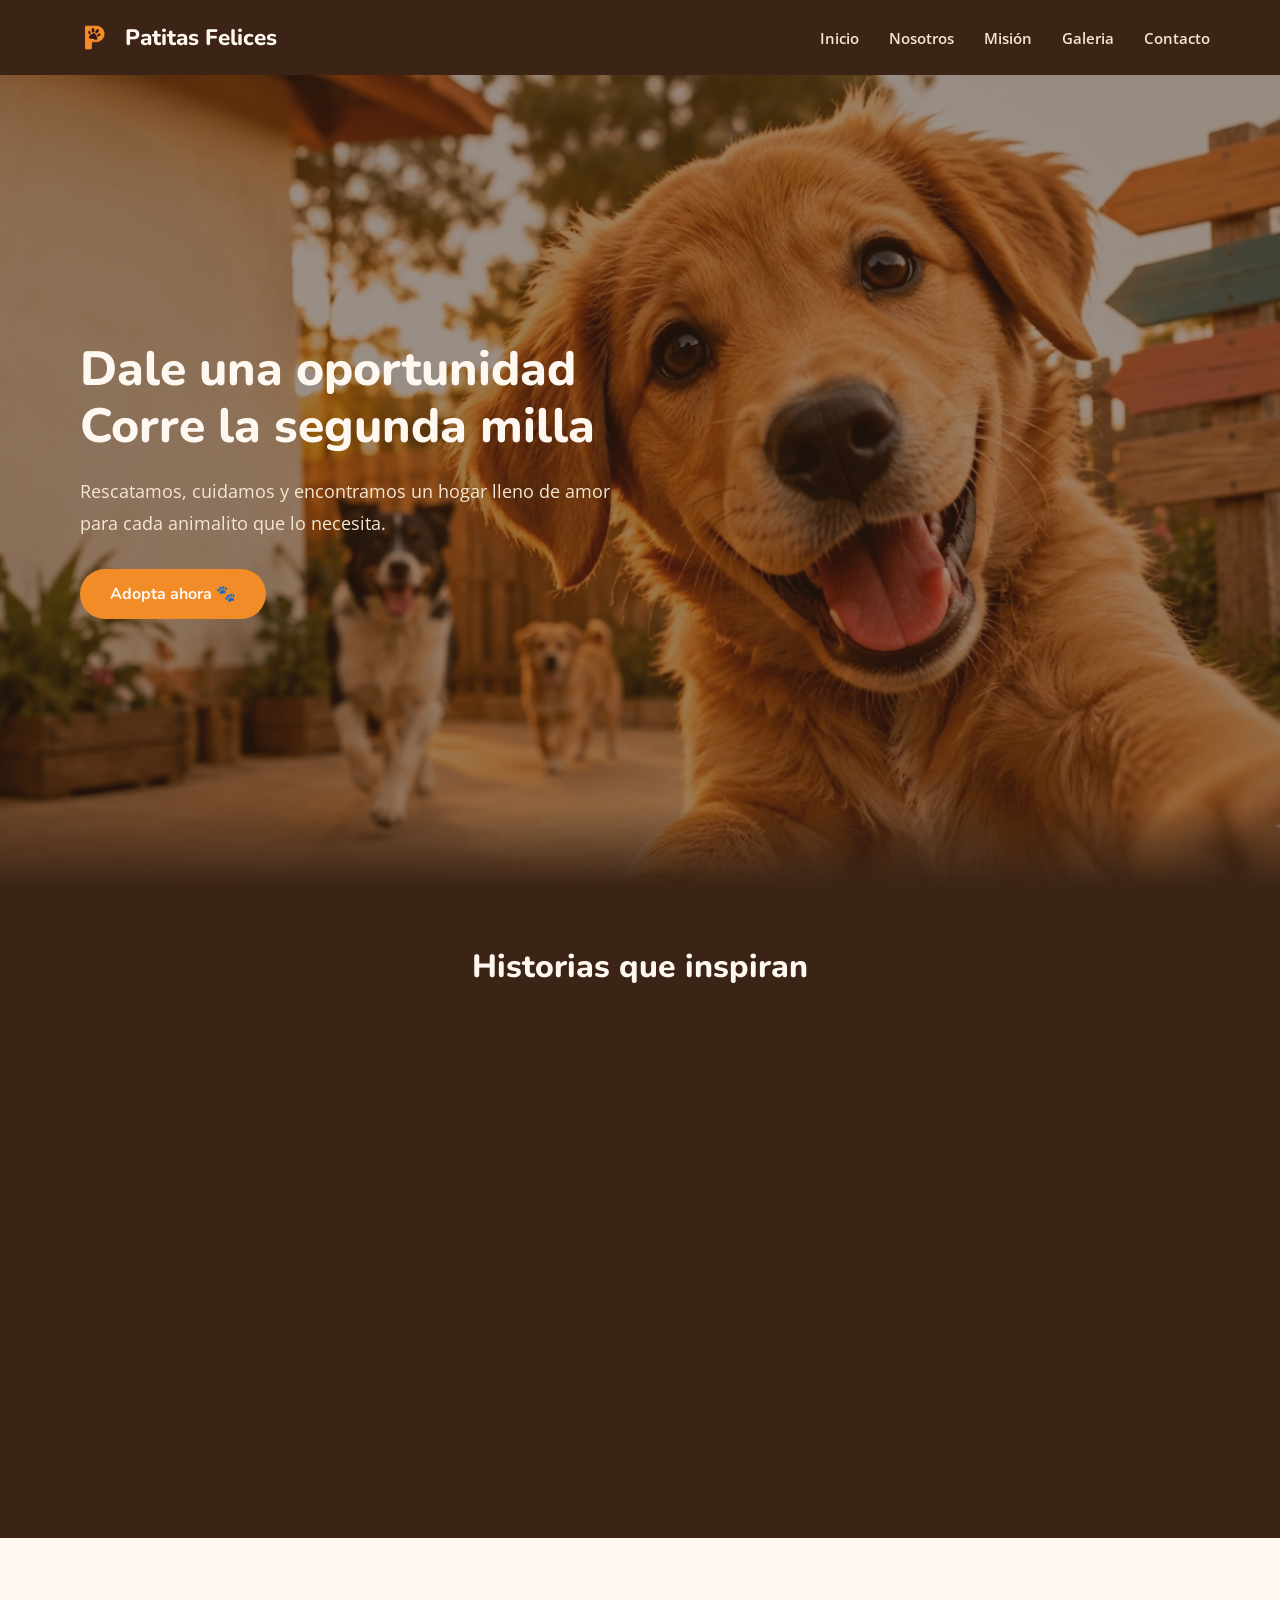
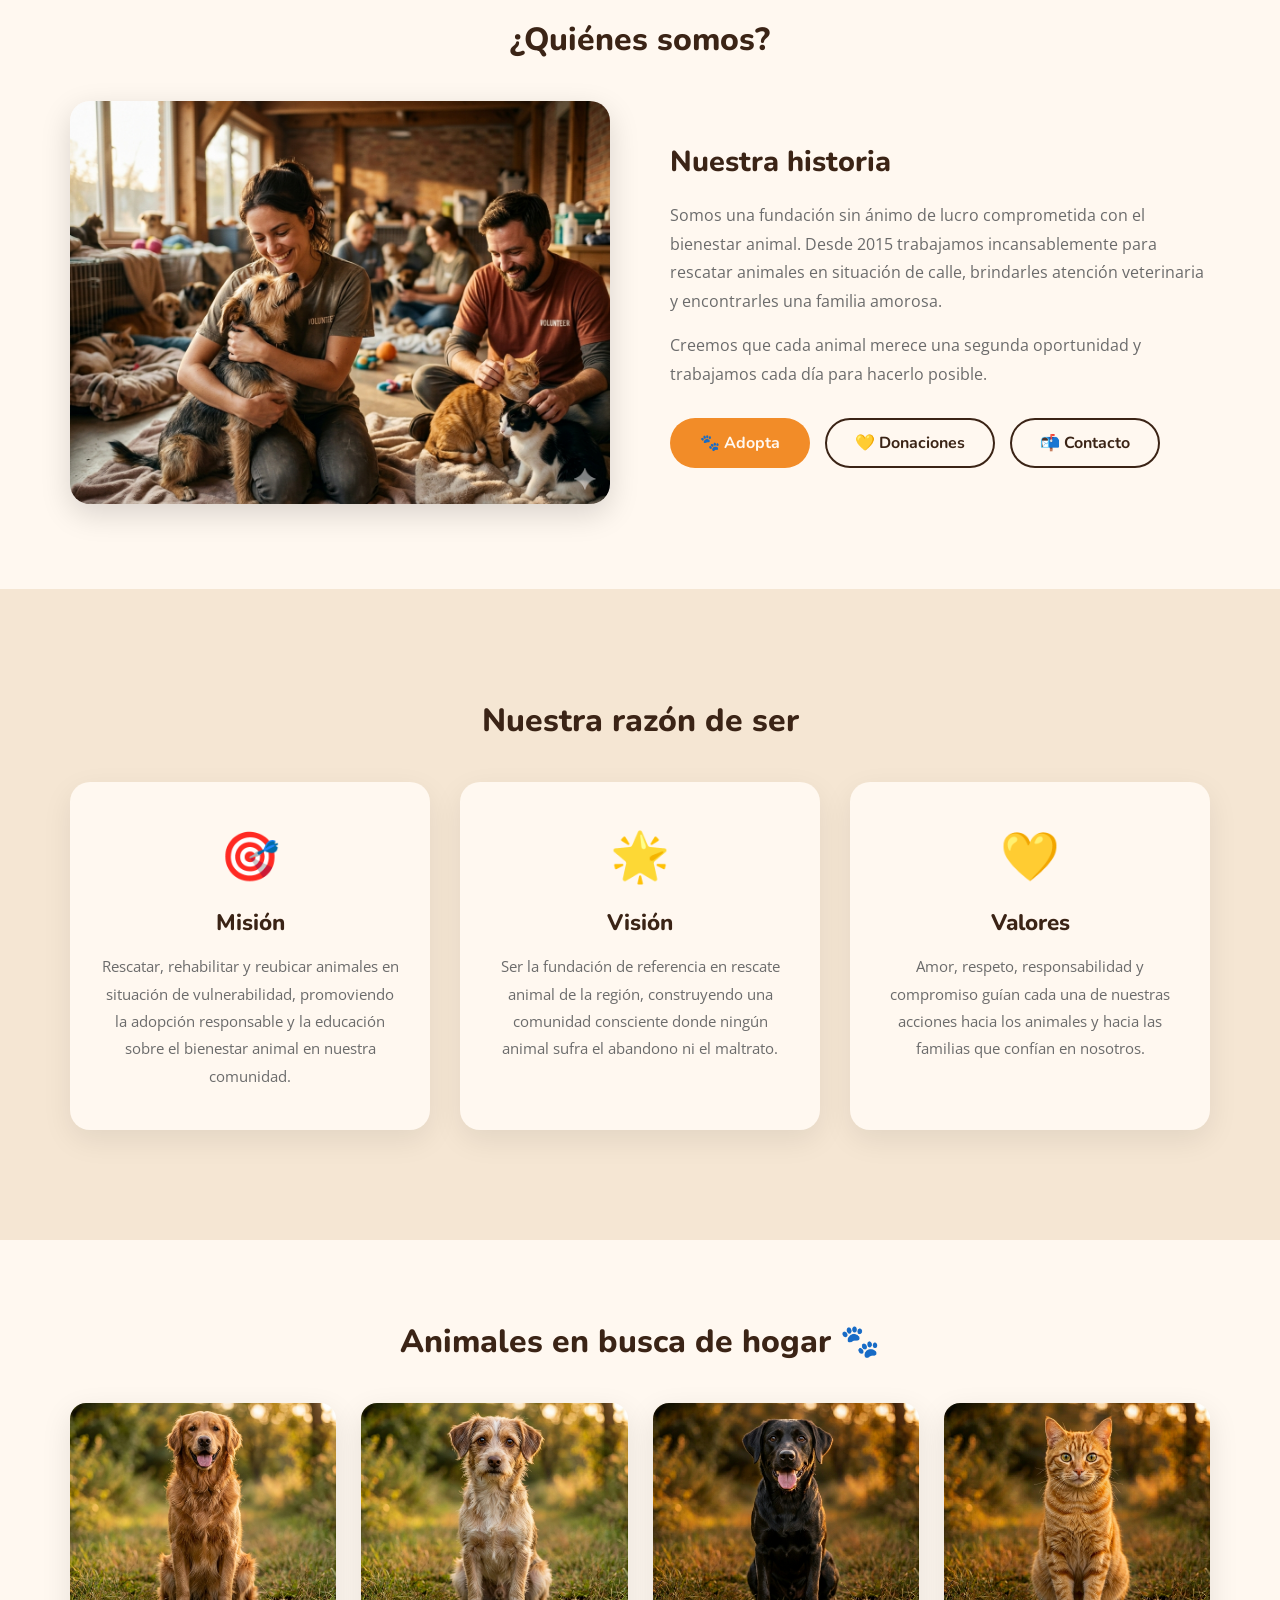
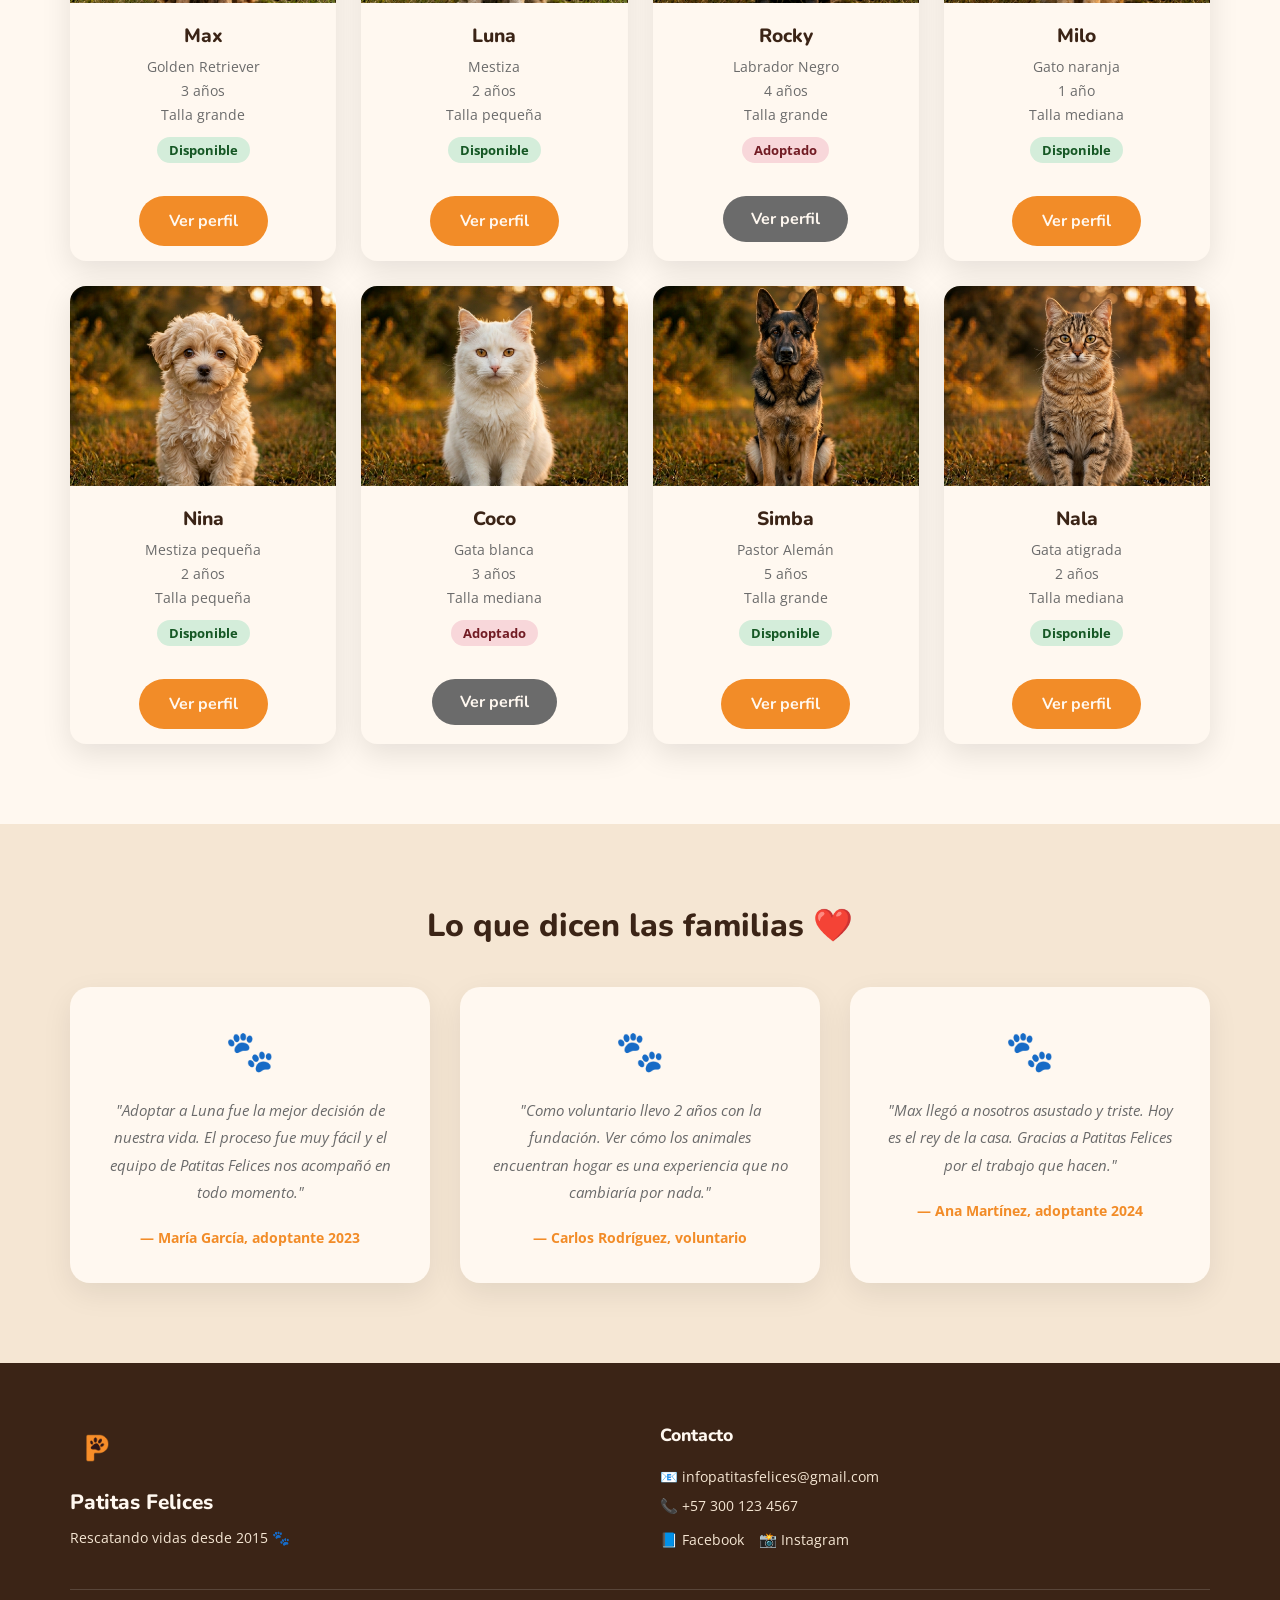
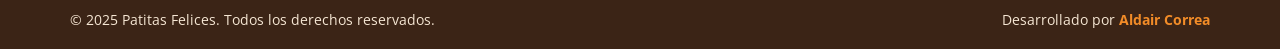
==== commit f00bf26e: "perfil de los animales" ====
--- a/index.html
+++ b/index.html
@@ -16,7 +16,7 @@
             </div>
             <ul class="nav-links">
                 <li><a href="#inicio">Inicio</a></li>
-                <li><a href="#nosotroa">Nosotros</a></li>
+                <li><a href="#nosotros">Nosotros</a></li>
                 <li><a href="#mision-vision">Misión</a></li>
                 <li><a href="#galeria">Galeria</a></li>
                 <li><a href="./contacto.html">Contacto</a></li>
@@ -28,11 +28,11 @@
 
     <main>
         <!--BANNER PRINCIPAL-->
-        <section class="hero">
+        <section class="hero" id="inicio">
             <div class="hero-texto">
                 <h1>Dale una oportunidad <br>Corre la segunda milla</h1>
                 <p>Rescatamos, cuidamos y encontramos un hogar lleno de amor para cada animalito que lo necesita.</p>
-                <a href="./adoptar.html"><button class="btn-primary">Adopta ahora 🐾</button></a>
+                <a href="#galeria"><button class="btn-primary">Adopta ahora 🐾</button></a>
             </div>
         </section>
 
@@ -123,7 +123,7 @@
         </section>
 
         <!--RESUMEN FUNDACIÓN-->
-        <section class="about">
+        <section class="about" id="nosotros">
             <div class="container">
 
                 <h2 class="section-title">¿Quiénes somos?</h2>
@@ -139,7 +139,7 @@
                             <p>Creemos que cada animal merece una segunda oportunidad y trabajamos cada día para hacerlo posible.</p>
 
                             <div class="about-botones">
-                                <a href="./adoptar.html"><button class="btn-primary">🐾 Adopta</button></a>
+                                <a href="#galeria"><button class="btn-primary">🐾 Adopta</button></a>
                                 <a href="#donaciones"><button class="btn-outline">💛 Donaciones</button></a>
                                 <a href="./contacto.html"><button class="btn-outline">📬 Contacto</button></a>
                             </div>
@@ -183,7 +183,7 @@
         </section>
 
         <!-- GALERÍA / ANIMALES DISPONIBLES -->
-        <section class="gallery">
+        <section class="gallery" id="galeria">
             <div class="container">
 
                 <h2 class="section-title">Animales en busca de hogar 🐾</h2>
@@ -194,9 +194,9 @@
                         <img src="./animals/imagen/Max.png" alt="Max">
                         <div class="animal-info">
                             <h3>Max</h3>
-                            <p>🐕 Golden Retriever</p>
-                            <p>📅 3 años</p>
-                            <p>📏 Talla grande</p>
+                            <p>Golden Retriever</p>
+                            <p>3 años</p>
+                            <p> Talla grande</p>
                             <span class="estado disponible">Disponible</span>
                         </div>
                         <a href="./animals/max.html"><button class="btn-primary">Ver perfil</button></a>
@@ -206,9 +206,9 @@
                         <img src="./animals/imagen/luna.png" alt="Luna">
                         <div class="animal-info">
                             <h3>Luna</h3>
-                            <p>🐕 Mestiza</p>
-                            <p>📅 2 años</p>
-                            <p>📏 Talla pequeña</p>
+                            <p> Mestiza</p>
+                            <p> 2 años</p>
+                            <p> Talla pequeña</p>
                             <span class="estado disponible">Disponible</span>
                         </div>
                         <a href="./animals/luna.html"><button class="btn-primary">Ver perfil</button></a>
@@ -218,9 +218,9 @@
                         <img src="./animals/imagen/rocky.png" alt="Rocky">
                         <div class="animal-info">
                             <h3>Rocky</h3>
-                            <p>🐕 Labrador Negro</p>
-                            <p>📅 4 años</p>
-                            <p>📏 Talla grande</p>
+                            <p> Labrador Negro</p>
+                            <p>4 años</p>
+                            <p> Talla grande</p>
                             <span class="estado adoptado">Adoptado</span>
                         </div>
                         <a href="./animals/rocky.html"><button class="btn-secondary">Ver perfil</button></a>
@@ -230,9 +230,9 @@
                         <img src="./animals/imagen/milo.png" alt="Milo">
                         <div class="animal-info">
                             <h3>Milo</h3>
-                            <p>🐱 Gato naranja</p>
-                            <p>📅 1 año</p>
-                            <p>📏 Talla mediana</p>
+                            <p> Gato naranja</p>
+                            <p>1 año</p>
+                            <p> Talla mediana</p>
                             <span class="estado disponible">Disponible</span>
                         </div>
                         <a href="./animals/milo.html"><button class="btn-primary">Ver perfil</button></a>
@@ -242,9 +242,9 @@
                         <img src="./animals/imagen/mina.png" alt="Nina">
                         <div class="animal-info">
                             <h3>Nina</h3>
-                            <p>🐕 Mestiza pequeña</p>
-                            <p>📅 2 años</p>
-                            <p>📏 Talla pequeña</p>
+                            <p> Mestiza pequeña</p>
+                            <p>2 años</p>
+                            <p> Talla pequeña</p>
                             <span class="estado disponible">Disponible</span>
                         </div>
                         <a href="./animals/nina.html"><button class="btn-primary">Ver perfil</button></a>
@@ -254,9 +254,9 @@
                         <img src="./animals/imagen/coco.png" alt="Coco">
                         <div class="animal-info">
                             <h3>Coco</h3>
-                            <p>🐱 Gata blanca</p>
-                            <p>📅 3 años</p>
-                            <p>📏 Talla mediana</p>
+                            <p> Gata blanca</p>
+                            <p> 3 años</p>
+                            <p> Talla mediana</p>
                             <span class="estado adoptado">Adoptado</span>
                         </div>
                         <a href="./animals/coco.html"><button class="btn-secondary">Ver perfil</button></a>
@@ -266,9 +266,9 @@
                         <img src="./animals/imagen/simba.png" alt="Simba">
                         <div class="animal-info">
                             <h3>Simba</h3>
-                            <p>🐕 Pastor Alemán</p>
-                            <p>📅 5 años</p>
-                            <p>📏 Talla grande</p>
+                            <p> Pastor Alemán</p>
+                            <p> 5 años</p>
+                            <p> Talla grande</p>
                             <span class="estado disponible">Disponible</span>
                         </div>
                         <a href="./animals/simba.html"><button class="btn-primary">Ver perfil</button></a>
@@ -278,9 +278,9 @@
                         <img src="./animals/imagen/Nala.png" alt="Nala">
                         <div class="animal-info">
                             <h3>Nala</h3>
-                            <p>🐱 Gata atigrada</p>
-                            <p>📅 2 años</p>
-                            <p>📏 Talla mediana</p>
+                            <p> Gata atigrada</p>
+                            <p>2 años</p>
+                            <p> Talla mediana</p>
                             <span class="estado disponible">Disponible</span>
                         </div>
                         <a href="./animals/nala.html"><button class="btn-primary">Ver perfil</button></a>
--- a/css/style.css
+++ b/css/style.css
@@ -653,3 +653,234 @@
 .footer-bottom a:hover {
     text-decoration: underline;
 }
+
+/* ============================================
+   ANIMACIONES
+   ============================================ */
+
+/* 4. FLOAT - Logo nav */
+@keyframes float {
+    0%   { transform: translateY(0px); }
+    50%  { transform: translateY(-5px); }
+    100% { transform: translateY(0px); }
+}
+
+.nav-logo img {
+    animation: float 3s ease-in-out infinite;
+}
+
+/* 3. PULSE - Botón hero */
+@keyframes pulse {
+    0%   { box-shadow: 0 0 0 0 rgba(242, 140, 40, 0.6); }
+    70%  { box-shadow: 0 0 0 12px rgba(242, 140, 40, 0); }
+    100% { box-shadow: 0 0 0 0 rgba(242, 140, 40, 0); }
+}
+
+.hero .btn-primary {
+    animation: pulse 2s infinite;
+}
+
+/* 2. SLIDE UP - Cards animales */
+@keyframes slideUp {
+    from {
+        transform: translateY(40px);
+        opacity: 0;
+    }
+    to {
+        transform: translateY(0);
+        opacity: 1;
+    }
+}
+
+/* ============================================
+   CONTACTO
+   ============================================ */
+
+.contacto {
+    background-color: var(--light-color);
+    padding: 80px 0;
+}
+
+.contacto .container {
+    max-width: 1200px;
+    margin: 0 auto;
+    padding: 0 30px;
+}
+
+.contacto-subtitulo {
+    text-align: center;
+    color: var(--gray-color);
+    font-size: 1.1rem;
+    margin-bottom: 50px;
+}
+
+.contacto-content {
+    display: flex;
+    gap: 50px;
+    align-items: flex-start;
+}
+
+/* FORMULARIO */
+.contacto-form {
+    flex: 2;
+    background-color: var(--white-color);
+    border-radius: 20px;
+    padding: 40px;
+    box-shadow: 0 10px 30px rgba(0, 0, 0, 0.08);
+}
+
+.form-grupo {
+    display: flex;
+    flex-direction: column;
+    margin-bottom: 20px;
+}
+
+.form-grupo label {
+    font-weight: 700;
+    color: var(--primary-color);
+    margin-bottom: 8px;
+    font-size: 0.95rem;
+}
+
+.obligatorio {
+    color: #e74c3c;
+}
+
+.form-grupo input,
+.form-grupo select,
+.form-grupo textarea {
+    padding: 12px 15px;
+    border: 2px solid #ddd;
+    border-radius: 10px;
+    font-family: 'Open Sans', sans-serif;
+    font-size: 0.95rem;
+    color: var(--text-color);
+    background-color: var(--white-color);
+    transition: border-color 0.3s ease;
+}
+
+.form-grupo input:focus,
+.form-grupo select:focus,
+.form-grupo textarea:focus {
+    outline: none;
+    border-color: var(--secondary-color);
+}
+
+.form-grupo textarea {
+    resize: vertical;
+    min-height: 130px;
+}
+
+/* ESTADO ERROR */
+.form-grupo.error input,
+.form-grupo.error select,
+.form-grupo.error textarea {
+    border-color: #e74c3c;
+    background-color: #fff5f5;
+}
+
+.mensaje-error {
+    font-size: 0.85rem;
+    color: #e74c3c;
+    margin-top: 6px;
+}
+
+/* ESTADO SUCCESS */
+.form-grupo.success input,
+.form-grupo.success select,
+.form-grupo.success textarea {
+    border-color: #27ae60;
+    background-color: #f0fff4;
+}
+
+.mensaje-success {
+    font-size: 0.85rem;
+    color: #27ae60;
+    margin-top: 6px;
+}
+
+/* BOTÓN SUBMIT */
+.btn-submit {
+    width: 100%;
+    padding: 15px;
+    background-color: var(--secondary-color);
+    color: var(--white-color);
+    border: none;
+    border-radius: 30px;
+    font-family: 'Nunito', sans-serif;
+    font-size: 1.1rem;
+    font-weight: 700;
+    cursor: pointer;
+    transition: transform 0.3s ease, box-shadow 0.3s ease;
+    margin-top: 10px;
+}
+
+.btn-submit:hover {
+    transform: translateY(-3px);
+    box-shadow: 0 8px 20px rgba(242, 140, 40, 0.4);
+}
+
+/* INFORMACIÓN DE CONTACTO */
+.contacto-info {
+    flex: 1;
+    display: flex;
+    flex-direction: column;
+    gap: 20px;
+}
+
+.info-card {
+    background-color: var(--white-color);
+    border-radius: 16px;
+    padding: 20px 25px;
+    box-shadow: 0 10px 30px rgba(0, 0, 0, 0.08);
+    transition: transform 0.3s ease;
+}
+
+.info-card:hover {
+    transform: translateY(-5px);
+}
+
+.info-card span {
+    font-size: 2rem;
+    display: block;
+    margin-bottom: 8px;
+}
+
+.info-card h3 {
+    font-size: 1rem;
+    font-weight: 800;
+    color: var(--primary-color);
+    margin-bottom: 5px;
+}
+
+.info-card p {
+    font-size: 0.9rem;
+    color: var(--gray-color);
+    line-height: 1.6;
+}
+
+.contacto-social {
+    background-color: var(--white-color);
+    border-radius: 16px;
+    padding: 20px 25px;
+    box-shadow: 0 10px 30px rgba(0, 0, 0, 0.08);
+}
+
+.contacto-social h3 {
+    font-size: 1rem;
+    font-weight: 800;
+    color: var(--primary-color);
+    margin-bottom: 15px;
+}
+
+.contacto-social a {
+    display: block;
+    color: var(--gray-color);
+    font-size: 0.9rem;
+    margin-bottom: 10px;
+    transition: color 0.3s ease;
+}
+
+.contacto-social a:hover {
+    color: var(--secondary-color);
+}
--- a/css/responsive.css
+++ b/css/responsive.css
@@ -0,0 +1,157 @@
+/* ============================================
+   RESPONSIVE - TABLETS (max 768px)
+   ============================================ */
+
+@media screen and (max-width: 768px) {
+
+    /* NAV */
+    nav {
+        flex-direction: column;
+        gap: 15px;
+        padding: 15px;
+    }
+
+    .nav-links {
+        flex-wrap: wrap;
+        justify-content: center;
+        gap: 15px;
+    }
+
+    /* HERO */
+    .hero {
+        flex-direction: column;
+        padding: 40px 20px;
+        min-height: auto;
+        text-align: center;
+    }
+
+    .hero-texto h1 {
+        font-size: 2rem;
+    }
+
+    .hero-texto {
+        max-width: 100%;
+    }
+
+    /* CARRUSEL */
+    .carousel-track {
+        height: 300px;
+    }
+
+    /* ABOUT */
+    .about-content {
+        flex-direction: column;
+        gap: 30px;
+    }
+
+    .about-botones {
+        justify-content: center;
+    }
+
+    /* MISIÓN Y VISIÓN */
+    .mv-content {
+        flex-direction: column;
+    }
+
+    /* GALERÍA */
+    .gallery-grid {
+        grid-template-columns: repeat(2, 1fr);
+    }
+
+    /* TESTIMONIOS */
+    .testimonials-grid {
+        grid-template-columns: 1fr;
+    }
+
+    /* CONTACTO */
+    .contacto-content {
+        flex-direction: column;
+    }
+
+    /* FOOTER */
+    .footer-container {
+        flex-direction: column;
+        gap: 30px;
+    }
+
+    .footer-bottom {
+        flex-direction: column;
+        text-align: center;
+        gap: 10px;
+    }
+
+    /* PERFIL ANIMAL */
+    .perfil-content {
+        flex-direction: column;
+    }
+
+    .perfil-caracteristicas {
+        grid-template-columns: repeat(2, 1fr);
+    }
+
+}
+
+/* ============================================
+   RESPONSIVE - MÓVIL (max 480px)
+   ============================================ */
+
+@media screen and (max-width: 480px) {
+
+    /* NAV */
+    .nav-links {
+        gap: 10px;
+    }
+
+    .nav-links a {
+        font-size: 0.85rem;
+    }
+
+    /* HERO */
+    .hero-texto h1 {
+        font-size: 1.6rem;
+    }
+
+    .hero-texto p {
+        font-size: 0.95rem;
+    }
+
+    /* CARRUSEL */
+    .carousel-track {
+        height: 220px;
+    }
+
+    /* SECTION TITLE */
+    .section-title {
+        font-size: 1.5rem;
+    }
+
+    /* GALERÍA */
+    .gallery-grid {
+        grid-template-columns: 1fr;
+    }
+
+    /* MISIÓN Y VISIÓN */
+    .mv-card {
+        padding: 25px 20px;
+    }
+
+    /* CONTACTO */
+    .contacto-form {
+        padding: 25px 20px;
+    }
+
+    /* PERFIL ANIMAL */
+    .perfil-caracteristicas {
+        grid-template-columns: 1fr 1fr;
+    }
+
+    .perfil-info h1 {
+        font-size: 2rem;
+    }
+
+    /* FOOTER */
+    .footer-bottom {
+        gap: 8px;
+    }
+
+}
